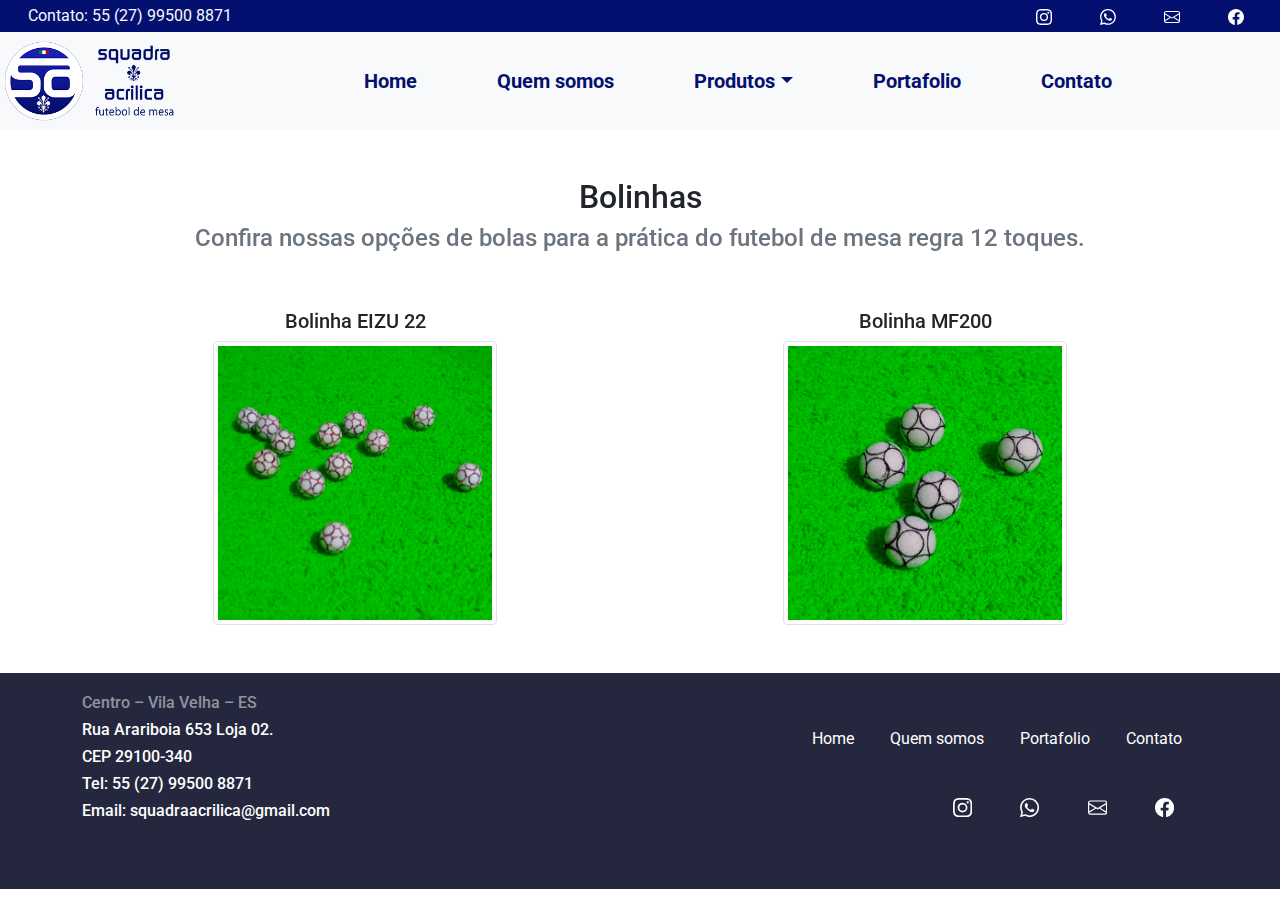
==== bolinhas.html @ 41ba3805 "10-08" ====
<!doctype html>
<html lang="pt">
  <head>

    <!-- SEO -->
    <!-- Keywords -->
    <meta name="description" content="Compre aqui botões de qualidad para seu jogo de futebol de mesa. Fazemos envios para todo Brasil">
    <meta name="keywords" content="futebol de mesa, botões, jogo, brinquedo, futebol, brasileirão">
    <title>Squadra Acrilica - Produtos - Bolinhas</title>

    <!-- Required meta tags -->
    <meta charset="utf-8">
    <meta name="viewport" content="width=device-width, initial-scale=1">

    <!-- Bootstrap - CSS -->
    <link href="./css/custom.css" rel="stylesheet">
    <!-- <link href="../css/estilos.css" rel="stylesheet"> -->

    <!-- Google Fonts -->
    <link rel="preconnect" href="https://fonts.googleapis.com">
    <link rel="preconnect" href="https://fonts.gstatic.com" crossorigin>
    <link href="https://fonts.googleapis.com/css2?family=Roboto:wght@300&display=swap" rel="stylesheet">
    <script src="./js/scrollreveal.js"></script>
  </head>
  <body>
    <header>
      <div class="container-fluid d-flex justify-content-between align-items-center bg-secondary">
        <p class="text-light fs-6 mb-0 px-3 py-1">Contato: 55 (27) 99500 8871</p>
        <!-- Redes sociales -->
        <nav>
          <ul class="estiloredes d-flex mb-0">
            <li class="px-4 redes">
              <a target=_blank class="redes" href="https://www.instagram.com/squadraacrilica/">
                <svg xmlns="http://www.w3.org/2000/svg" width="1rem" height="1rem" fill="currentColor" class="shadow-sm bi bi-instagram" viewBox="0 0 16 16">
                <path d="M8 0C5.829 0 5.556.01 4.703.048 3.85.088 3.269.222 2.76.42a3.917 3.917 0 0 0-1.417.923A3.927 3.927 0 0 0 .42 2.76C.222 3.268.087 3.85.048 4.7.01 5.555 0 5.827 0 8.001c0 2.172.01 2.444.048 3.297.04.852.174 1.433.372 1.942.205.526.478.972.923 1.417.444.445.89.719 1.416.923.51.198 1.09.333 1.942.372C5.555 15.99 5.827 16 8 16s2.444-.01 3.298-.048c.851-.04 1.434-.174 1.943-.372a3.916 3.916 0 0 0 1.416-.923c.445-.445.718-.891.923-1.417.197-.509.332-1.09.372-1.942C15.99 10.445 16 10.173 16 8s-.01-2.445-.048-3.299c-.04-.851-.175-1.433-.372-1.941a3.926 3.926 0 0 0-.923-1.417A3.911 3.911 0 0 0 13.24.42c-.51-.198-1.092-.333-1.943-.372C10.443.01 10.172 0 7.998 0h.003zm-.717 1.442h.718c2.136 0 2.389.007 3.232.046.78.035 1.204.166 1.486.275.373.145.64.319.92.599.28.28.453.546.598.92.11.281.24.705.275 1.485.039.843.047 1.096.047 3.231s-.008 2.389-.047 3.232c-.035.78-.166 1.203-.275 1.485a2.47 2.47 0 0 1-.599.919c-.28.28-.546.453-.92.598-.28.11-.704.24-1.485.276-.843.038-1.096.047-3.232.047s-2.39-.009-3.233-.047c-.78-.036-1.203-.166-1.485-.276a2.478 2.478 0 0 1-.92-.598 2.48 2.48 0 0 1-.6-.92c-.109-.281-.24-.705-.275-1.485-.038-.843-.046-1.096-.046-3.233 0-2.136.008-2.388.046-3.231.036-.78.166-1.204.276-1.486.145-.373.319-.64.599-.92.28-.28.546-.453.92-.598.282-.11.705-.24 1.485-.276.738-.034 1.024-.044 2.515-.045v.002zm4.988 1.328a.96.96 0 1 0 0 1.92.96.96 0 0 0 0-1.92zm-4.27 1.122a4.109 4.109 0 1 0 0 8.217 4.109 4.109 0 0 0 0-8.217zm0 1.441a2.667 2.667 0 1 1 0 5.334 2.667 2.667 0 0 1 0-5.334z"/>
                </svg>
            </a>
            </li>
            <li class="redes px-4">
              <a target=_blank href="https://api.whatsapp.com/send?phone=5527995008871">
                <svg xmlns="http://www.w3.org/2000/svg" width="1rem" height="1rem" fill="currentColor" class="shadow-sm  bi bi-whatsapp redes" viewBox="0 0 16 16">
                <path d="M13.601 2.326A7.854 7.854 0 0 0 7.994 0C3.627 0 .068 3.558.064 7.926c0 1.399.366 2.76 1.057 3.965L0 16l4.204-1.102a7.933 7.933 0 0 0 3.79.965h.004c4.368 0 7.926-3.558 7.93-7.93A7.898 7.898 0 0 0 13.6 2.326zM7.994 14.521a6.573 6.573 0 0 1-3.356-.92l-.24-.144-2.494.654.666-2.433-.156-.251a6.56 6.56 0 0 1-1.007-3.505c0-3.626 2.957-6.584 6.591-6.584a6.56 6.56 0 0 1 4.66 1.931 6.557 6.557 0 0 1 1.928 4.66c-.004 3.639-2.961 6.592-6.592 6.592zm3.615-4.934c-.197-.099-1.17-.578-1.353-.646-.182-.065-.315-.099-.445.099-.133.197-.513.646-.627.775-.114.133-.232.148-.43.05-.197-.1-.836-.308-1.592-.985-.59-.525-.985-1.175-1.103-1.372-.114-.198-.011-.304.088-.403.087-.088.197-.232.296-.346.1-.114.133-.198.198-.33.065-.134.034-.248-.015-.347-.05-.099-.445-1.076-.612-1.47-.16-.389-.323-.335-.445-.34-.114-.007-.247-.007-.38-.007a.729.729 0 0 0-.529.247c-.182.198-.691.677-.691 1.654 0 .977.71 1.916.81 2.049.098.133 1.394 2.132 3.383 2.992.47.205.84.326 1.129.418.475.152.904.129 1.246.08.38-.058 1.171-.48 1.338-.943.164-.464.164-.86.114-.943-.049-.084-.182-.133-.38-.232z"/>
              </svg>
            </a>
          </li>
          <li class="redes px-4">
            <a target=_blank href="mailto: squadraacrilica@gmail.com">
              <svg xmlns="http://www.w3.org/2000/svg" width="1rem" height="1rem" fill="currentColor" class="shadow-sm  bi bi-envelope redes" viewBox="0 0 16 16">
              <path d="M0 4a2 2 0 0 1 2-2h12a2 2 0 0 1 2 2v8a2 2 0 0 1-2 2H2a2 2 0 0 1-2-2V4zm2-1a1 1 0 0 0-1 1v.217l7 4.2 7-4.2V4a1 1 0 0 0-1-1H2zm13 2.383-4.758 2.855L15 11.114v-5.73zm-.034 6.878L9.271 8.82 8 9.583 6.728 8.82l-5.694 3.44A1 1 0 0 0 2 13h12a1 1 0 0 0 .966-.739zM1 11.114l4.758-2.876L1 5.383v5.73z"/>
            </svg>
          </a>
          </li>
          <li class="redes px-4">
            <a target=_blank href="#">
            <svg xmlns="http://www.w3.org/2000/svg" width="1rem" height="1rem" fill="currentColor" class="shadow-sm  bi bi-facebook redes" viewBox="0 0 16 16">
              <path d="M16 8.049c0-4.446-3.582-8.05-8-8.05C3.58 0-.002 3.603-.002 8.05c0 4.017 2.926 7.347 6.75 7.951v-5.625h-2.03V8.05H6.75V6.275c0-2.017 1.195-3.131 3.022-3.131.876 0 1.791.157 1.791.157v1.98h-1.009c-.993 0-1.303.621-1.303 1.258v1.51h2.218l-.354 2.326H9.25V16c3.824-.604 6.75-3.934 6.75-7.951z"/>
            </svg>
          </a>
          </li>
        </ul>
        </nav>
      </div>
        <!-- Menu navegación principal -->
        <nav class="navbar navbar-expand-lg navbar-light bg-light align-content-end justify-content-between">
          
          <div>  
           <a class="navbar-brand" href="#"> <img src="./img/logopng1.png" alt="Squadra Acrilica. Futebol de mesa" width="180px" height="auto" > </a>
         </div>
         <button class="me-2 navbar-toggler" type="button" data-bs-toggle="collapse" data-bs-target="#navbarNav" aria-controls="navbarNav" aria-expanded="false" aria-label="Toggle navigation">
           <span class="navbar-toggler-icon"></span>
         </button>

         <div class="justify-content-lg-around collapse navbar-collapse " id="navbarNav">
           <ul class="navbar-nav">
             <li class="carr nav-item px-4">
               <a class="active fs-5" aria-current="page" href="index.html">Home</a>
             </li>
             <li class="carr nav-item px-4">
               <a class="fs-5" href="somos.html">Quem somos</a>
             </li>
             <li class="carr dropdown nav-item px-4">
               <a class="fs-5 dropdown-toggle" href="#" id="navbarScrollingDropdown" role="button" data-bs-toggle="dropdown" aria-expanded="false">Produtos</a>
               <div class="dropdown-menu " aria-labelledby="navbarDropdownMenuLink">
                 <a class="dropdown-item" href="times.html">Times</a>
                 <a class="dropdown-item" href="goleiros.html">Goleiros</a>
                 <a class="dropdown-item" href="traves.html">Traves</a>
                <a class="dropdown-item" href="palhetas.html">Palhetas</a>
                <a class="dropdown-item" href="bolinhas.html">Bolinhas</a>
                <a class="dropdown-item" href="pins.html">Pins</a>
               </div>
             </li>
             <li class="carr nav-item px-4">
               <a class="fs-5" href="portafolio.html">Portafolio</a>
             </li>
             <li class="carr nav-item px-4">
               <a class="fs-5" href="contato.html">Contato</a>
             </li>
           </ul>
         </div> 
     </nav>
    </header>
     <main>
       <div class="container-lg py-5">
         <div class="text-center pb-5 t1">
           <h2>Bolinhas</h2>
           <h4 class="text-muted">Confira nossas opções de bolas para a prática do futebol de mesa regra 12 toques.</h4>
        </div>
         <div class="row i1 justify-content-around">
           <div class=" col-lg-4 col-sm-6 px-5">
            <h5 class="text-center">Bolinha EIZU 22</h5> 
            <img src="./img/bolinhas1.jpg" class="img-thumbnail" alt="...">
           </div>
           <div class="col-lg-4 col-sm-6 px-5">
            <h5 class="text-center">Bolinha MF200</h5> 
            <img src="./img/bolinhas2.jpg" class="img-thumbnail" alt="...">
          </div>
         </div>
       </div>
     </main>

 

<!-- Footer -->
<footer class="div-footer">
  <div class="container-lg ">
  <div class="row align-items-start align-content-lg-between">
    <div class="col-md-6 col-sm-12 text-md-start text-sm-center order-1 order-md-0">
      <h6 class="text-white-50">Centro – Vila Velha – ES</h6>
      <h6 class="text-white">Rua Arariboia 653 Loja 02.</h6>
      <h6 class="text-white"> CEP 29100-340</h6>
      <h6 class="text-white"> Tel: 55 (27) 99500 8871</h6>
      <h6 class="text-white"> Email: squadraacrilica@gmail.com</h6>
    </div>
    <div class="col-md-6 col-sm-12 mt-sm-4 order-0 order-md-1">
      <div>
        <nav class="links-footer text-md-end text-sm-center text-xs-center ">
          <a class="active links-footer p-3" aria-current="page" href="index.html">Home</a>
          <a class="links-footer p-3" href="somos.html">Quem somos</a>
          <a class="links-footer p-3" href="portafolio.html">Portafolio</a>
          <a class="links-footer p-3" href="contato.html">Contato</a>
        </nav>
      </div>
      
     <!-- Redes sociales -->
      <div class="text-sm-center text-end">  
        <nav class="text-sm-center">
          <ul class="links-footer d-flex mb-3 justify-content-md-end justify-content-sm-center">
            <li class=" links-footer p-4">
              <a target=_blank href="https://www.instagram.com/squadraacrilica/">
                <svg xmlns="http://www.w3.org/2000/svg" width="1.2rem" height="1.2rem" fill="currentColor" class="shadow-sm bi bi-instagram" viewBox="0 0 16 16">
                <path d="M8 0C5.829 0 5.556.01 4.703.048 3.85.088 3.269.222 2.76.42a3.917 3.917 0 0 0-1.417.923A3.927 3.927 0 0 0 .42 2.76C.222 3.268.087 3.85.048 4.7.01 5.555 0 5.827 0 8.001c0 2.172.01 2.444.048 3.297.04.852.174 1.433.372 1.942.205.526.478.972.923 1.417.444.445.89.719 1.416.923.51.198 1.09.333 1.942.372C5.555 15.99 5.827 16 8 16s2.444-.01 3.298-.048c.851-.04 1.434-.174 1.943-.372a3.916 3.916 0 0 0 1.416-.923c.445-.445.718-.891.923-1.417.197-.509.332-1.09.372-1.942C15.99 10.445 16 10.173 16 8s-.01-2.445-.048-3.299c-.04-.851-.175-1.433-.372-1.941a3.926 3.926 0 0 0-.923-1.417A3.911 3.911 0 0 0 13.24.42c-.51-.198-1.092-.333-1.943-.372C10.443.01 10.172 0 7.998 0h.003zm-.717 1.442h.718c2.136 0 2.389.007 3.232.046.78.035 1.204.166 1.486.275.373.145.64.319.92.599.28.28.453.546.598.92.11.281.24.705.275 1.485.039.843.047 1.096.047 3.231s-.008 2.389-.047 3.232c-.035.78-.166 1.203-.275 1.485a2.47 2.47 0 0 1-.599.919c-.28.28-.546.453-.92.598-.28.11-.704.24-1.485.276-.843.038-1.096.047-3.232.047s-2.39-.009-3.233-.047c-.78-.036-1.203-.166-1.485-.276a2.478 2.478 0 0 1-.92-.598 2.48 2.48 0 0 1-.6-.92c-.109-.281-.24-.705-.275-1.485-.038-.843-.046-1.096-.046-3.233 0-2.136.008-2.388.046-3.231.036-.78.166-1.204.276-1.486.145-.373.319-.64.599-.92.28-.28.546-.453.92-.598.282-.11.705-.24 1.485-.276.738-.034 1.024-.044 2.515-.045v.002zm4.988 1.328a.96.96 0 1 0 0 1.92.96.96 0 0 0 0-1.92zm-4.27 1.122a4.109 4.109 0 1 0 0 8.217 4.109 4.109 0 0 0 0-8.217zm0 1.441a2.667 2.667 0 1 1 0 5.334 2.667 2.667 0 0 1 0-5.334z"/>
                </svg>
            </a>
          </li>
          <li class="p-4">
            <a target=_blank href="https://api.whatsapp.com/send?phone=5527995008871">
              <svg xmlns="http://www.w3.org/2000/svg" width="1.2rem" height="1.2rem" fill="currentColor" class="shadow-sm  bi bi-whatsapp redes" viewBox="0 0 16 16">
                <path d="M13.601 2.326A7.854 7.854 0 0 0 7.994 0C3.627 0 .068 3.558.064 7.926c0 1.399.366 2.76 1.057 3.965L0 16l4.204-1.102a7.933 7.933 0 0 0 3.79.965h.004c4.368 0 7.926-3.558 7.93-7.93A7.898 7.898 0 0 0 13.6 2.326zM7.994 14.521a6.573 6.573 0 0 1-3.356-.92l-.24-.144-2.494.654.666-2.433-.156-.251a6.56 6.56 0 0 1-1.007-3.505c0-3.626 2.957-6.584 6.591-6.584a6.56 6.56 0 0 1 4.66 1.931 6.557 6.557 0 0 1 1.928 4.66c-.004 3.639-2.961 6.592-6.592 6.592zm3.615-4.934c-.197-.099-1.17-.578-1.353-.646-.182-.065-.315-.099-.445.099-.133.197-.513.646-.627.775-.114.133-.232.148-.43.05-.197-.1-.836-.308-1.592-.985-.59-.525-.985-1.175-1.103-1.372-.114-.198-.011-.304.088-.403.087-.088.197-.232.296-.346.1-.114.133-.198.198-.33.065-.134.034-.248-.015-.347-.05-.099-.445-1.076-.612-1.47-.16-.389-.323-.335-.445-.34-.114-.007-.247-.007-.38-.007a.729.729 0 0 0-.529.247c-.182.198-.691.677-.691 1.654 0 .977.71 1.916.81 2.049.098.133 1.394 2.132 3.383 2.992.47.205.84.326 1.129.418.475.152.904.129 1.246.08.38-.058 1.171-.48 1.338-.943.164-.464.164-.86.114-.943-.049-.084-.182-.133-.38-.232z"/>
              </svg>
            </a>
          </li>
          <li class="p-4">
            <a target=_blank href="mailto: squadraacrilica@gmail.com">
              <svg xmlns="http://www.w3.org/2000/svg" width="1.2rem" height="1.2rem" fill="currentColor" class="shadow-sm  bi bi-envelope redes" viewBox="0 0 16 16">
              <path d="M0 4a2 2 0 0 1 2-2h12a2 2 0 0 1 2 2v8a2 2 0 0 1-2 2H2a2 2 0 0 1-2-2V4zm2-1a1 1 0 0 0-1 1v.217l7 4.2 7-4.2V4a1 1 0 0 0-1-1H2zm13 2.383-4.758 2.855L15 11.114v-5.73zm-.034 6.878L9.271 8.82 8 9.583 6.728 8.82l-5.694 3.44A1 1 0 0 0 2 13h12a1 1 0 0 0 .966-.739zM1 11.114l4.758-2.876L1 5.383v5.73z"/>
              </svg>
            </a>
          </li>
          <li class="p-4">
            <a target=_blank href="#">
              <svg xmlns="http://www.w3.org/2000/svg" width="1.2rem" height="1.2rem" fill="currentColor" class="shadow-sm  bi bi-facebook redes" viewBox="0 0 16 16">
                <path d="M16 8.049c0-4.446-3.582-8.05-8-8.05C3.58 0-.002 3.603-.002 8.05c0 4.017 2.926 7.347 6.75 7.951v-5.625h-2.03V8.05H6.75V6.275c0-2.017 1.195-3.131 3.022-3.131.876 0 1.791.157 1.791.157v1.98h-1.009c-.993 0-1.303.621-1.303 1.258v1.51h2.218l-.354 2.326H9.25V16c3.824-.604 6.75-3.934 6.75-7.951z"/>
              </svg>
            </a>
          </li>
        </ul>
        </nav>
      </div>
  </div>
</div>
</div>
</footer>

      <!-- SCRIPT -->
    <script src="./dist/js/bootstrap.min.js" integrity="sha384-cVKIPhGWiC2Al4u+LWgxfKTRIcfu0JTxR+EQDz/bgldoEyl4H0zUF0QKbrJ0EcQF" crossorigin="anonymous"></script>
    <script src="./js/anima.js"></script>
  
  </body>
</html>
---- css/custom.css ----
.slide img {
  height: 60vh; }

.div-whatsapp {
  position: fixed;
  width: 75px;
  height: 75px;
  bottom: 16px;
  right: 16px;
  background-color: #41c553;
  border-radius: 40px; }

.whatsapp {
  position: fixed;
  width: 50px;
  height: 50px;
  bottom: 28px;
  right: 28px; }

.contenido {
  display: inline-block;
  flex-direction: column;
  justify-content: center;
  padding: 20px 40px;
  width: 100%;
  height: auto;
  background-color: #ffffff; }

.redes a {
  color: white;
  list-style: none;
  text-decoration: none; }
.redes:hover {
  color: #4bbebe; }

.estiloredes {
  list-style: none; }

.carr a {
  color: #031070;
  display: block;
  padding: 0.5rem 1rem;
  text-decoration: none;
  font-weight: bolder;
  list-style: none; }
.carr:hover {
  color: #1b1faf;
  transition: 3s; }
.carr:visited {
  color: #031070;
  text-decoration: none; }

.bgc-claro {
  background-color: #f2f2f2; }

.color a {
  color: #031070;
  text-decoration: none;
  font-weight: bolder; }
.color:hover {
  color: #7aa9b1;
  opacity: 0.6;
  transition: 1s; }

.fuentecontato {
  font-size: 16px; }

/*!
 * Bootstrap v5.0.2 (https://getbootstrap.com/)
 * Copyright 2011-2021 The Bootstrap Authors
 * Copyright 2011-2021 Twitter, Inc.
 * Licensed under MIT (https://github.com/twbs/bootstrap/blob/main/LICENSE)
 */
:root {
  --bs-blue: #0d6efd;
  --bs-indigo: #6610f2;
  --bs-purple: #6f42c1;
  --bs-pink: #d63384;
  --bs-red: #dc3545;
  --bs-orange: #fd7e14;
  --bs-yellow: #ffc107;
  --bs-green: #198754;
  --bs-teal: #20c997;
  --bs-cyan: #0dcaf0;
  --bs-white: #fff;
  --bs-gray: #6c757d;
  --bs-gray-dark: #343a40;
  --bs-primary: #1b1faf;
  --bs-secondary: #031070;
  --bs-success: #198754;
  --bs-info: #0dcaf0;
  --bs-warning: #ffc107;
  --bs-danger: #dc3545;
  --bs-light: #f8f9fa;
  --bs-dark: #212529;
  --bs-font-sans-serif: "Roboto", "Anton", sans-serif;
  --bs-font-monospace: SFMono-Regular, Menlo, Monaco, Consolas, "Liberation Mono", "Courier New", monospace;
  --bs-gradient: linear-gradient(180deg, rgba(255, 255, 255, 0.15), rgba(255, 255, 255, 0)); }

*,
*::before,
*::after {
  box-sizing: border-box; }

@media (prefers-reduced-motion: no-preference) {
  :root {
    scroll-behavior: smooth; } }

body {
  margin: 0;
  font-family: var(--bs-font-sans-serif);
  font-size: 1rem;
  font-weight: 400;
  line-height: 1.5;
  color: #212529;
  background-color: #fff;
  -webkit-text-size-adjust: 100%;
  -webkit-tap-highlight-color: rgba(0, 0, 0, 0); }

hr {
  margin: 1rem 0;
  color: inherit;
  background-color: currentColor;
  border: 0;
  opacity: 0.25; }

hr:not([size]) {
  height: 1px; }

h1, .h1, h2, .h2, h3, .h3, h4, .h4, h5, .h5, h6, .h6 {
  margin-top: 0;
  margin-bottom: 0.5rem;
  font-weight: 500;
  line-height: 1.2; }

h1, .h1 {
  font-size: calc(1.375rem + 1.5vw); }
  @media (min-width: 1200px) {
    h1, .h1 {
      font-size: 2.5rem; } }

h2, .h2 {
  font-size: calc(1.325rem + 0.9vw); }
  @media (min-width: 1200px) {
    h2, .h2 {
      font-size: 2rem; } }

h3, .h3 {
  font-size: calc(1.3rem + 0.6vw); }
  @media (min-width: 1200px) {
    h3, .h3 {
      font-size: 1.75rem; } }

h4, .h4 {
  font-size: calc(1.275rem + 0.3vw); }
  @media (min-width: 1200px) {
    h4, .h4 {
      font-size: 1.5rem; } }

h5, .h5 {
  font-size: 1.25rem; }

h6, .h6 {
  font-size: 1rem; }

p {
  margin-top: 0;
  margin-bottom: 1rem; }

abbr[title],
abbr[data-bs-original-title] {
  text-decoration: underline dotted;
  cursor: help;
  text-decoration-skip-ink: none; }

address {
  margin-bottom: 1rem;
  font-style: normal;
  line-height: inherit; }

ol,
ul {
  padding-left: 2rem; }

ol,
ul,
dl {
  margin-top: 0;
  margin-bottom: 1rem; }

ol ol,
ul ul,
ol ul,
ul ol {
  margin-bottom: 0; }

dt {
  font-weight: 700; }

dd {
  margin-bottom: .5rem;
  margin-left: 0; }

blockquote {
  margin: 0 0 1rem; }

b,
strong {
  font-weight: bolder; }

small, .small {
  font-size: 0.875em; }

mark, .mark {
  padding: 0.2em;
  background-color: #fcf8e3; }

sub,
sup {
  position: relative;
  font-size: 0.75em;
  line-height: 0;
  vertical-align: baseline; }

sub {
  bottom: -.25em; }

sup {
  top: -.5em; }

a {
  color: #031070;
  text-decoration: none; }
  a:hover {
    color: #4bbebe; }

a:not([href]):not([class]), a:not([href]):not([class]):hover {
  color: inherit;
  text-decoration: none; }

pre,
code,
kbd,
samp {
  font-family: var(--bs-font-monospace);
  font-size: 1em;
  direction: ltr /* rtl:ignore */;
  unicode-bidi: bidi-override; }

pre {
  display: block;
  margin-top: 0;
  margin-bottom: 1rem;
  overflow: auto;
  font-size: 0.875em; }
  pre code {
    font-size: inherit;
    color: inherit;
    word-break: normal; }

code {
  font-size: 0.875em;
  color: #d63384;
  word-wrap: break-word; }
  a > code {
    color: inherit; }

kbd {
  padding: 0.2rem 0.4rem;
  font-size: 0.875em;
  color: #fff;
  background-color: #212529;
  border-radius: 0.2rem; }
  kbd kbd {
    padding: 0;
    font-size: 1em;
    font-weight: 700; }

figure {
  margin: 0 0 1rem; }

img,
svg {
  vertical-align: middle; }

table {
  caption-side: bottom;
  border-collapse: collapse; }

caption {
  padding-top: 0.5rem;
  padding-bottom: 0.5rem;
  color: #6c757d;
  text-align: left; }

th {
  text-align: inherit;
  text-align: -webkit-match-parent; }

thead,
tbody,
tfoot,
tr,
td,
th {
  border-color: inherit;
  border-style: solid;
  border-width: 0; }

label {
  display: inline-block; }

button {
  border-radius: 0; }

button:focus:not(:focus-visible) {
  outline: 0; }

input,
button,
select,
optgroup,
textarea {
  margin: 0;
  font-family: inherit;
  font-size: inherit;
  line-height: inherit; }

button,
select {
  text-transform: none; }

[role="button"] {
  cursor: pointer; }

select {
  word-wrap: normal; }
  select:disabled {
    opacity: 1; }

[list]::-webkit-calendar-picker-indicator {
  display: none; }

button,
[type="button"],
[type="reset"],
[type="submit"] {
  -webkit-appearance: button; }
  button:not(:disabled),
  [type="button"]:not(:disabled),
  [type="reset"]:not(:disabled),
  [type="submit"]:not(:disabled) {
    cursor: pointer; }

::-moz-focus-inner {
  padding: 0;
  border-style: none; }

textarea {
  resize: vertical; }

fieldset {
  min-width: 0;
  padding: 0;
  margin: 0;
  border: 0; }

legend {
  float: left;
  width: 100%;
  padding: 0;
  margin-bottom: 0.5rem;
  font-size: calc(1.275rem + 0.3vw);
  line-height: inherit; }
  @media (min-width: 1200px) {
    legend {
      font-size: 1.5rem; } }
  legend + * {
    clear: left; }

::-webkit-datetime-edit-fields-wrapper,
::-webkit-datetime-edit-text,
::-webkit-datetime-edit-minute,
::-webkit-datetime-edit-hour-field,
::-webkit-datetime-edit-day-field,
::-webkit-datetime-edit-month-field,
::-webkit-datetime-edit-year-field {
  padding: 0; }

::-webkit-inner-spin-button {
  height: auto; }

[type="search"] {
  outline-offset: -2px;
  -webkit-appearance: textfield; }

/* rtl:raw:
[type="tel"],
[type="url"],
[type="email"],
[type="number"] {
  direction: ltr;
}
*/
::-webkit-search-decoration {
  -webkit-appearance: none; }

::-webkit-color-swatch-wrapper {
  padding: 0; }

::file-selector-button {
  font: inherit; }

::-webkit-file-upload-button {
  font: inherit;
  -webkit-appearance: button; }

output {
  display: inline-block; }

iframe {
  border: 0; }

summary {
  display: list-item;
  cursor: pointer; }

progress {
  vertical-align: baseline; }

[hidden] {
  display: none !important; }

.lead {
  font-size: 1.25rem;
  font-weight: 300; }

.display-1 {
  font-size: calc(1.625rem + 4.5vw);
  font-weight: 300;
  line-height: 1.2; }
  @media (min-width: 1200px) {
    .display-1 {
      font-size: 5rem; } }

.display-2 {
  font-size: calc(1.575rem + 3.9vw);
  font-weight: 300;
  line-height: 1.2; }
  @media (min-width: 1200px) {
    .display-2 {
      font-size: 4.5rem; } }

.display-3 {
  font-size: calc(1.525rem + 3.3vw);
  font-weight: 300;
  line-height: 1.2; }
  @media (min-width: 1200px) {
    .display-3 {
      font-size: 4rem; } }

.display-4 {
  font-size: calc(1.475rem + 2.7vw);
  font-weight: 300;
  line-height: 1.2; }
  @media (min-width: 1200px) {
    .display-4 {
      font-size: 3.5rem; } }

.display-5 {
  font-size: calc(1.425rem + 2.1vw);
  font-weight: 300;
  line-height: 1.2; }
  @media (min-width: 1200px) {
    .display-5 {
      font-size: 3rem; } }

.display-6 {
  font-size: calc(1.375rem + 1.5vw);
  font-weight: 300;
  line-height: 1.2; }
  @media (min-width: 1200px) {
    .display-6 {
      font-size: 2.5rem; } }

.list-unstyled {
  padding-left: 0;
  list-style: none; }

.list-inline {
  padding-left: 0;
  list-style: none; }

.list-inline-item {
  display: inline-block; }
  .list-inline-item:not(:last-child) {
    margin-right: 0.5rem; }

.initialism {
  font-size: 0.875em;
  text-transform: uppercase; }

.blockquote {
  margin-bottom: 1rem;
  font-size: 1.25rem; }
  .blockquote > :last-child {
    margin-bottom: 0; }

.blockquote-footer {
  margin-top: -1rem;
  margin-bottom: 1rem;
  font-size: 0.875em;
  color: #6c757d; }
  .blockquote-footer::before {
    content: "\2014\00A0"; }

.img-fluid {
  max-width: 100%;
  height: auto; }

.img-thumbnail {
  padding: 0.25rem;
  background-color: #fff;
  border: 1px solid #dee2e6;
  border-radius: 0.25rem;
  max-width: 100%;
  height: auto; }

.figure {
  display: inline-block; }

.figure-img {
  margin-bottom: 0.5rem;
  line-height: 1; }

.figure-caption {
  font-size: 0.875em;
  color: #6c757d; }

.container,
.container-fluid,
.container-sm,
.container-md,
.container-lg,
.container-xl,
.container-xxl {
  width: 100%;
  padding-right: var(--bs-gutter-x, 0.75rem);
  padding-left: var(--bs-gutter-x, 0.75rem);
  margin-right: auto;
  margin-left: auto; }

@media (min-width: 576px) {
  .container, .container-sm {
    max-width: 540px; } }
@media (min-width: 768px) {
  .container, .container-sm, .container-md {
    max-width: 720px; } }
@media (min-width: 992px) {
  .container, .container-sm, .container-md, .container-lg {
    max-width: 960px; } }
@media (min-width: 1200px) {
  .container, .container-sm, .container-md, .container-lg, .container-xl {
    max-width: 1140px; } }
@media (min-width: 1400px) {
  .container, .container-sm, .container-md, .container-lg, .container-xl, .container-xxl {
    max-width: 1320px; } }
.row {
  --bs-gutter-x: 1.5rem;
  --bs-gutter-y: 0;
  display: flex;
  flex-wrap: wrap;
  margin-top: calc(var(--bs-gutter-y) * -1);
  margin-right: calc(var(--bs-gutter-x) * -.5);
  margin-left: calc(var(--bs-gutter-x) * -.5); }
  .row > * {
    flex-shrink: 0;
    width: 100%;
    max-width: 100%;
    padding-right: calc(var(--bs-gutter-x) * .5);
    padding-left: calc(var(--bs-gutter-x) * .5);
    margin-top: var(--bs-gutter-y); }

.col {
  flex: 1 0 0%; }

.row-cols-auto > * {
  flex: 0 0 auto;
  width: auto; }

.row-cols-1 > * {
  flex: 0 0 auto;
  width: 100%; }

.row-cols-2 > * {
  flex: 0 0 auto;
  width: 50%; }

.row-cols-3 > * {
  flex: 0 0 auto;
  width: 33.3333333333%; }

.row-cols-4 > * {
  flex: 0 0 auto;
  width: 25%; }

.row-cols-5 > * {
  flex: 0 0 auto;
  width: 20%; }

.row-cols-6 > * {
  flex: 0 0 auto;
  width: 16.6666666667%; }

@media (min-width: 576px) {
  .col-sm {
    flex: 1 0 0%; }

  .row-cols-sm-auto > * {
    flex: 0 0 auto;
    width: auto; }

  .row-cols-sm-1 > * {
    flex: 0 0 auto;
    width: 100%; }

  .row-cols-sm-2 > * {
    flex: 0 0 auto;
    width: 50%; }

  .row-cols-sm-3 > * {
    flex: 0 0 auto;
    width: 33.3333333333%; }

  .row-cols-sm-4 > * {
    flex: 0 0 auto;
    width: 25%; }

  .row-cols-sm-5 > * {
    flex: 0 0 auto;
    width: 20%; }

  .row-cols-sm-6 > * {
    flex: 0 0 auto;
    width: 16.6666666667%; } }
@media (min-width: 768px) {
  .col-md {
    flex: 1 0 0%; }

  .row-cols-md-auto > * {
    flex: 0 0 auto;
    width: auto; }

  .row-cols-md-1 > * {
    flex: 0 0 auto;
    width: 100%; }

  .row-cols-md-2 > * {
    flex: 0 0 auto;
    width: 50%; }

  .row-cols-md-3 > * {
    flex: 0 0 auto;
    width: 33.3333333333%; }

  .row-cols-md-4 > * {
    flex: 0 0 auto;
    width: 25%; }

  .row-cols-md-5 > * {
    flex: 0 0 auto;
    width: 20%; }

  .row-cols-md-6 > * {
    flex: 0 0 auto;
    width: 16.6666666667%; } }
@media (min-width: 992px) {
  .col-lg {
    flex: 1 0 0%; }

  .row-cols-lg-auto > * {
    flex: 0 0 auto;
    width: auto; }

  .row-cols-lg-1 > * {
    flex: 0 0 auto;
    width: 100%; }

  .row-cols-lg-2 > * {
    flex: 0 0 auto;
    width: 50%; }

  .row-cols-lg-3 > * {
    flex: 0 0 auto;
    width: 33.3333333333%; }

  .row-cols-lg-4 > * {
    flex: 0 0 auto;
    width: 25%; }

  .row-cols-lg-5 > * {
    flex: 0 0 auto;
    width: 20%; }

  .row-cols-lg-6 > * {
    flex: 0 0 auto;
    width: 16.6666666667%; } }
@media (min-width: 1200px) {
  .col-xl {
    flex: 1 0 0%; }

  .row-cols-xl-auto > * {
    flex: 0 0 auto;
    width: auto; }

  .row-cols-xl-1 > * {
    flex: 0 0 auto;
    width: 100%; }

  .row-cols-xl-2 > * {
    flex: 0 0 auto;
    width: 50%; }

  .row-cols-xl-3 > * {
    flex: 0 0 auto;
    width: 33.3333333333%; }

  .row-cols-xl-4 > * {
    flex: 0 0 auto;
    width: 25%; }

  .row-cols-xl-5 > * {
    flex: 0 0 auto;
    width: 20%; }

  .row-cols-xl-6 > * {
    flex: 0 0 auto;
    width: 16.6666666667%; } }
@media (min-width: 1400px) {
  .col-xxl {
    flex: 1 0 0%; }

  .row-cols-xxl-auto > * {
    flex: 0 0 auto;
    width: auto; }

  .row-cols-xxl-1 > * {
    flex: 0 0 auto;
    width: 100%; }

  .row-cols-xxl-2 > * {
    flex: 0 0 auto;
    width: 50%; }

  .row-cols-xxl-3 > * {
    flex: 0 0 auto;
    width: 33.3333333333%; }

  .row-cols-xxl-4 > * {
    flex: 0 0 auto;
    width: 25%; }

  .row-cols-xxl-5 > * {
    flex: 0 0 auto;
    width: 20%; }

  .row-cols-xxl-6 > * {
    flex: 0 0 auto;
    width: 16.6666666667%; } }
.col-auto {
  flex: 0 0 auto;
  width: auto; }

.col-1 {
  flex: 0 0 auto;
  width: 8.33333333%; }

.col-2 {
  flex: 0 0 auto;
  width: 16.66666667%; }

.col-3 {
  flex: 0 0 auto;
  width: 25%; }

.col-4 {
  flex: 0 0 auto;
  width: 33.33333333%; }

.col-5 {
  flex: 0 0 auto;
  width: 41.66666667%; }

.col-6 {
  flex: 0 0 auto;
  width: 50%; }

.col-7 {
  flex: 0 0 auto;
  width: 58.33333333%; }

.col-8 {
  flex: 0 0 auto;
  width: 66.66666667%; }

.col-9 {
  flex: 0 0 auto;
  width: 75%; }

.col-10 {
  flex: 0 0 auto;
  width: 83.33333333%; }

.col-11 {
  flex: 0 0 auto;
  width: 91.66666667%; }

.col-12 {
  flex: 0 0 auto;
  width: 100%; }

.offset-1 {
  margin-left: 8.33333333%; }

.offset-2 {
  margin-left: 16.66666667%; }

.offset-3 {
  margin-left: 25%; }

.offset-4 {
  margin-left: 33.33333333%; }

.offset-5 {
  margin-left: 41.66666667%; }

.offset-6 {
  margin-left: 50%; }

.offset-7 {
  margin-left: 58.33333333%; }

.offset-8 {
  margin-left: 66.66666667%; }

.offset-9 {
  margin-left: 75%; }

.offset-10 {
  margin-left: 83.33333333%; }

.offset-11 {
  margin-left: 91.66666667%; }

.g-0,
.gx-0 {
  --bs-gutter-x: 0; }

.g-0,
.gy-0 {
  --bs-gutter-y: 0; }

.g-1,
.gx-1 {
  --bs-gutter-x: 0.25rem; }

.g-1,
.gy-1 {
  --bs-gutter-y: 0.25rem; }

.g-2,
.gx-2 {
  --bs-gutter-x: 0.5rem; }

.g-2,
.gy-2 {
  --bs-gutter-y: 0.5rem; }

.g-3,
.gx-3 {
  --bs-gutter-x: 1rem; }

.g-3,
.gy-3 {
  --bs-gutter-y: 1rem; }

.g-4,
.gx-4 {
  --bs-gutter-x: 1.5rem; }

.g-4,
.gy-4 {
  --bs-gutter-y: 1.5rem; }

.g-5,
.gx-5 {
  --bs-gutter-x: 3rem; }

.g-5,
.gy-5 {
  --bs-gutter-y: 3rem; }

@media (min-width: 576px) {
  .col-sm-auto {
    flex: 0 0 auto;
    width: auto; }

  .col-sm-1 {
    flex: 0 0 auto;
    width: 8.33333333%; }

  .col-sm-2 {
    flex: 0 0 auto;
    width: 16.66666667%; }

  .col-sm-3 {
    flex: 0 0 auto;
    width: 25%; }

  .col-sm-4 {
    flex: 0 0 auto;
    width: 33.33333333%; }

  .col-sm-5 {
    flex: 0 0 auto;
    width: 41.66666667%; }

  .col-sm-6 {
    flex: 0 0 auto;
    width: 50%; }

  .col-sm-7 {
    flex: 0 0 auto;
    width: 58.33333333%; }

  .col-sm-8 {
    flex: 0 0 auto;
    width: 66.66666667%; }

  .col-sm-9 {
    flex: 0 0 auto;
    width: 75%; }

  .col-sm-10 {
    flex: 0 0 auto;
    width: 83.33333333%; }

  .col-sm-11 {
    flex: 0 0 auto;
    width: 91.66666667%; }

  .col-sm-12 {
    flex: 0 0 auto;
    width: 100%; }

  .offset-sm-0 {
    margin-left: 0; }

  .offset-sm-1 {
    margin-left: 8.33333333%; }

  .offset-sm-2 {
    margin-left: 16.66666667%; }

  .offset-sm-3 {
    margin-left: 25%; }

  .offset-sm-4 {
    margin-left: 33.33333333%; }

  .offset-sm-5 {
    margin-left: 41.66666667%; }

  .offset-sm-6 {
    margin-left: 50%; }

  .offset-sm-7 {
    margin-left: 58.33333333%; }

  .offset-sm-8 {
    margin-left: 66.66666667%; }

  .offset-sm-9 {
    margin-left: 75%; }

  .offset-sm-10 {
    margin-left: 83.33333333%; }

  .offset-sm-11 {
    margin-left: 91.66666667%; }

  .g-sm-0,
  .gx-sm-0 {
    --bs-gutter-x: 0; }

  .g-sm-0,
  .gy-sm-0 {
    --bs-gutter-y: 0; }

  .g-sm-1,
  .gx-sm-1 {
    --bs-gutter-x: 0.25rem; }

  .g-sm-1,
  .gy-sm-1 {
    --bs-gutter-y: 0.25rem; }

  .g-sm-2,
  .gx-sm-2 {
    --bs-gutter-x: 0.5rem; }

  .g-sm-2,
  .gy-sm-2 {
    --bs-gutter-y: 0.5rem; }

  .g-sm-3,
  .gx-sm-3 {
    --bs-gutter-x: 1rem; }

  .g-sm-3,
  .gy-sm-3 {
    --bs-gutter-y: 1rem; }

  .g-sm-4,
  .gx-sm-4 {
    --bs-gutter-x: 1.5rem; }

  .g-sm-4,
  .gy-sm-4 {
    --bs-gutter-y: 1.5rem; }

  .g-sm-5,
  .gx-sm-5 {
    --bs-gutter-x: 3rem; }

  .g-sm-5,
  .gy-sm-5 {
    --bs-gutter-y: 3rem; } }
@media (min-width: 768px) {
  .col-md-auto {
    flex: 0 0 auto;
    width: auto; }

  .col-md-1 {
    flex: 0 0 auto;
    width: 8.33333333%; }

  .col-md-2 {
    flex: 0 0 auto;
    width: 16.66666667%; }

  .col-md-3 {
    flex: 0 0 auto;
    width: 25%; }

  .col-md-4 {
    flex: 0 0 auto;
    width: 33.33333333%; }

  .col-md-5 {
    flex: 0 0 auto;
    width: 41.66666667%; }

  .col-md-6 {
    flex: 0 0 auto;
    width: 50%; }

  .col-md-7 {
    flex: 0 0 auto;
    width: 58.33333333%; }

  .col-md-8 {
    flex: 0 0 auto;
    width: 66.66666667%; }

  .col-md-9 {
    flex: 0 0 auto;
    width: 75%; }

  .col-md-10 {
    flex: 0 0 auto;
    width: 83.33333333%; }

  .col-md-11 {
    flex: 0 0 auto;
    width: 91.66666667%; }

  .col-md-12 {
    flex: 0 0 auto;
    width: 100%; }

  .offset-md-0 {
    margin-left: 0; }

  .offset-md-1 {
    margin-left: 8.33333333%; }

  .offset-md-2 {
    margin-left: 16.66666667%; }

  .offset-md-3 {
    margin-left: 25%; }

  .offset-md-4 {
    margin-left: 33.33333333%; }

  .offset-md-5 {
    margin-left: 41.66666667%; }

  .offset-md-6 {
    margin-left: 50%; }

  .offset-md-7 {
    margin-left: 58.33333333%; }

  .offset-md-8 {
    margin-left: 66.66666667%; }

  .offset-md-9 {
    margin-left: 75%; }

  .offset-md-10 {
    margin-left: 83.33333333%; }

  .offset-md-11 {
    margin-left: 91.66666667%; }

  .g-md-0,
  .gx-md-0 {
    --bs-gutter-x: 0; }

  .g-md-0,
  .gy-md-0 {
    --bs-gutter-y: 0; }

  .g-md-1,
  .gx-md-1 {
    --bs-gutter-x: 0.25rem; }

  .g-md-1,
  .gy-md-1 {
    --bs-gutter-y: 0.25rem; }

  .g-md-2,
  .gx-md-2 {
    --bs-gutter-x: 0.5rem; }

  .g-md-2,
  .gy-md-2 {
    --bs-gutter-y: 0.5rem; }

  .g-md-3,
  .gx-md-3 {
    --bs-gutter-x: 1rem; }

  .g-md-3,
  .gy-md-3 {
    --bs-gutter-y: 1rem; }

  .g-md-4,
  .gx-md-4 {
    --bs-gutter-x: 1.5rem; }

  .g-md-4,
  .gy-md-4 {
    --bs-gutter-y: 1.5rem; }

  .g-md-5,
  .gx-md-5 {
    --bs-gutter-x: 3rem; }

  .g-md-5,
  .gy-md-5 {
    --bs-gutter-y: 3rem; } }
@media (min-width: 992px) {
  .col-lg-auto {
    flex: 0 0 auto;
    width: auto; }

  .col-lg-1 {
    flex: 0 0 auto;
    width: 8.33333333%; }

  .col-lg-2 {
    flex: 0 0 auto;
    width: 16.66666667%; }

  .col-lg-3 {
    flex: 0 0 auto;
    width: 25%; }

  .col-lg-4 {
    flex: 0 0 auto;
    width: 33.33333333%; }

  .col-lg-5 {
    flex: 0 0 auto;
    width: 41.66666667%; }

  .col-lg-6 {
    flex: 0 0 auto;
    width: 50%; }

  .col-lg-7 {
    flex: 0 0 auto;
    width: 58.33333333%; }

  .col-lg-8 {
    flex: 0 0 auto;
    width: 66.66666667%; }

  .col-lg-9 {
    flex: 0 0 auto;
    width: 75%; }

  .col-lg-10 {
    flex: 0 0 auto;
    width: 83.33333333%; }

  .col-lg-11 {
    flex: 0 0 auto;
    width: 91.66666667%; }

  .col-lg-12 {
    flex: 0 0 auto;
    width: 100%; }

  .offset-lg-0 {
    margin-left: 0; }

  .offset-lg-1 {
    margin-left: 8.33333333%; }

  .offset-lg-2 {
    margin-left: 16.66666667%; }

  .offset-lg-3 {
    margin-left: 25%; }

  .offset-lg-4 {
    margin-left: 33.33333333%; }

  .offset-lg-5 {
    margin-left: 41.66666667%; }

  .offset-lg-6 {
    margin-left: 50%; }

  .offset-lg-7 {
    margin-left: 58.33333333%; }

  .offset-lg-8 {
    margin-left: 66.66666667%; }

  .offset-lg-9 {
    margin-left: 75%; }

  .offset-lg-10 {
    margin-left: 83.33333333%; }

  .offset-lg-11 {
    margin-left: 91.66666667%; }

  .g-lg-0,
  .gx-lg-0 {
    --bs-gutter-x: 0; }

  .g-lg-0,
  .gy-lg-0 {
    --bs-gutter-y: 0; }

  .g-lg-1,
  .gx-lg-1 {
    --bs-gutter-x: 0.25rem; }

  .g-lg-1,
  .gy-lg-1 {
    --bs-gutter-y: 0.25rem; }

  .g-lg-2,
  .gx-lg-2 {
    --bs-gutter-x: 0.5rem; }

  .g-lg-2,
  .gy-lg-2 {
    --bs-gutter-y: 0.5rem; }

  .g-lg-3,
  .gx-lg-3 {
    --bs-gutter-x: 1rem; }

  .g-lg-3,
  .gy-lg-3 {
    --bs-gutter-y: 1rem; }

  .g-lg-4,
  .gx-lg-4 {
    --bs-gutter-x: 1.5rem; }

  .g-lg-4,
  .gy-lg-4 {
    --bs-gutter-y: 1.5rem; }

  .g-lg-5,
  .gx-lg-5 {
    --bs-gutter-x: 3rem; }

  .g-lg-5,
  .gy-lg-5 {
    --bs-gutter-y: 3rem; } }
@media (min-width: 1200px) {
  .col-xl-auto {
    flex: 0 0 auto;
    width: auto; }

  .col-xl-1 {
    flex: 0 0 auto;
    width: 8.33333333%; }

  .col-xl-2 {
    flex: 0 0 auto;
    width: 16.66666667%; }

  .col-xl-3 {
    flex: 0 0 auto;
    width: 25%; }

  .col-xl-4 {
    flex: 0 0 auto;
    width: 33.33333333%; }

  .col-xl-5 {
    flex: 0 0 auto;
    width: 41.66666667%; }

  .col-xl-6 {
    flex: 0 0 auto;
    width: 50%; }

  .col-xl-7 {
    flex: 0 0 auto;
    width: 58.33333333%; }

  .col-xl-8 {
    flex: 0 0 auto;
    width: 66.66666667%; }

  .col-xl-9 {
    flex: 0 0 auto;
    width: 75%; }

  .col-xl-10 {
    flex: 0 0 auto;
    width: 83.33333333%; }

  .col-xl-11 {
    flex: 0 0 auto;
    width: 91.66666667%; }

  .col-xl-12 {
    flex: 0 0 auto;
    width: 100%; }

  .offset-xl-0 {
    margin-left: 0; }

  .offset-xl-1 {
    margin-left: 8.33333333%; }

  .offset-xl-2 {
    margin-left: 16.66666667%; }

  .offset-xl-3 {
    margin-left: 25%; }

  .offset-xl-4 {
    margin-left: 33.33333333%; }

  .offset-xl-5 {
    margin-left: 41.66666667%; }

  .offset-xl-6 {
    margin-left: 50%; }

  .offset-xl-7 {
    margin-left: 58.33333333%; }

  .offset-xl-8 {
    margin-left: 66.66666667%; }

  .offset-xl-9 {
    margin-left: 75%; }

  .offset-xl-10 {
    margin-left: 83.33333333%; }

  .offset-xl-11 {
    margin-left: 91.66666667%; }

  .g-xl-0,
  .gx-xl-0 {
    --bs-gutter-x: 0; }

  .g-xl-0,
  .gy-xl-0 {
    --bs-gutter-y: 0; }

  .g-xl-1,
  .gx-xl-1 {
    --bs-gutter-x: 0.25rem; }

  .g-xl-1,
  .gy-xl-1 {
    --bs-gutter-y: 0.25rem; }

  .g-xl-2,
  .gx-xl-2 {
    --bs-gutter-x: 0.5rem; }

  .g-xl-2,
  .gy-xl-2 {
    --bs-gutter-y: 0.5rem; }

  .g-xl-3,
  .gx-xl-3 {
    --bs-gutter-x: 1rem; }

  .g-xl-3,
  .gy-xl-3 {
    --bs-gutter-y: 1rem; }

  .g-xl-4,
  .gx-xl-4 {
    --bs-gutter-x: 1.5rem; }

  .g-xl-4,
  .gy-xl-4 {
    --bs-gutter-y: 1.5rem; }

  .g-xl-5,
  .gx-xl-5 {
    --bs-gutter-x: 3rem; }

  .g-xl-5,
  .gy-xl-5 {
    --bs-gutter-y: 3rem; } }
@media (min-width: 1400px) {
  .col-xxl-auto {
    flex: 0 0 auto;
    width: auto; }

  .col-xxl-1 {
    flex: 0 0 auto;
    width: 8.33333333%; }

  .col-xxl-2 {
    flex: 0 0 auto;
    width: 16.66666667%; }

  .col-xxl-3 {
    flex: 0 0 auto;
    width: 25%; }

  .col-xxl-4 {
    flex: 0 0 auto;
    width: 33.33333333%; }

  .col-xxl-5 {
    flex: 0 0 auto;
    width: 41.66666667%; }

  .col-xxl-6 {
    flex: 0 0 auto;
    width: 50%; }

  .col-xxl-7 {
    flex: 0 0 auto;
    width: 58.33333333%; }

  .col-xxl-8 {
    flex: 0 0 auto;
    width: 66.66666667%; }

  .col-xxl-9 {
    flex: 0 0 auto;
    width: 75%; }

  .col-xxl-10 {
    flex: 0 0 auto;
    width: 83.33333333%; }

  .col-xxl-11 {
    flex: 0 0 auto;
    width: 91.66666667%; }

  .col-xxl-12 {
    flex: 0 0 auto;
    width: 100%; }

  .offset-xxl-0 {
    margin-left: 0; }

  .offset-xxl-1 {
    margin-left: 8.33333333%; }

  .offset-xxl-2 {
    margin-left: 16.66666667%; }

  .offset-xxl-3 {
    margin-left: 25%; }

  .offset-xxl-4 {
    margin-left: 33.33333333%; }

  .offset-xxl-5 {
    margin-left: 41.66666667%; }

  .offset-xxl-6 {
    margin-left: 50%; }

  .offset-xxl-7 {
    margin-left: 58.33333333%; }

  .offset-xxl-8 {
    margin-left: 66.66666667%; }

  .offset-xxl-9 {
    margin-left: 75%; }

  .offset-xxl-10 {
    margin-left: 83.33333333%; }

  .offset-xxl-11 {
    margin-left: 91.66666667%; }

  .g-xxl-0,
  .gx-xxl-0 {
    --bs-gutter-x: 0; }

  .g-xxl-0,
  .gy-xxl-0 {
    --bs-gutter-y: 0; }

  .g-xxl-1,
  .gx-xxl-1 {
    --bs-gutter-x: 0.25rem; }

  .g-xxl-1,
  .gy-xxl-1 {
    --bs-gutter-y: 0.25rem; }

  .g-xxl-2,
  .gx-xxl-2 {
    --bs-gutter-x: 0.5rem; }

  .g-xxl-2,
  .gy-xxl-2 {
    --bs-gutter-y: 0.5rem; }

  .g-xxl-3,
  .gx-xxl-3 {
    --bs-gutter-x: 1rem; }

  .g-xxl-3,
  .gy-xxl-3 {
    --bs-gutter-y: 1rem; }

  .g-xxl-4,
  .gx-xxl-4 {
    --bs-gutter-x: 1.5rem; }

  .g-xxl-4,
  .gy-xxl-4 {
    --bs-gutter-y: 1.5rem; }

  .g-xxl-5,
  .gx-xxl-5 {
    --bs-gutter-x: 3rem; }

  .g-xxl-5,
  .gy-xxl-5 {
    --bs-gutter-y: 3rem; } }
.table {
  --bs-table-bg: transparent;
  --bs-table-accent-bg: transparent;
  --bs-table-striped-color: #212529;
  --bs-table-striped-bg: rgba(0, 0, 0, 0.05);
  --bs-table-active-color: #212529;
  --bs-table-active-bg: rgba(0, 0, 0, 0.1);
  --bs-table-hover-color: #212529;
  --bs-table-hover-bg: rgba(0, 0, 0, 0.075);
  width: 100%;
  margin-bottom: 1rem;
  color: #212529;
  vertical-align: top;
  border-color: #dee2e6; }
  .table > :not(caption) > * > * {
    padding: 0.5rem 0.5rem;
    background-color: var(--bs-table-bg);
    border-bottom-width: 1px;
    box-shadow: inset 0 0 0 9999px var(--bs-table-accent-bg); }
  .table > tbody {
    vertical-align: inherit; }
  .table > thead {
    vertical-align: bottom; }
  .table > :not(:last-child) > :last-child > * {
    border-bottom-color: currentColor; }

.caption-top {
  caption-side: top; }

.table-sm > :not(caption) > * > * {
  padding: 0.25rem 0.25rem; }

.table-bordered > :not(caption) > * {
  border-width: 1px 0; }
  .table-bordered > :not(caption) > * > * {
    border-width: 0 1px; }

.table-borderless > :not(caption) > * > * {
  border-bottom-width: 0; }

.table-striped > tbody > tr:nth-of-type(odd) {
  --bs-table-accent-bg: var(--bs-table-striped-bg);
  color: var(--bs-table-striped-color); }

.table-active {
  --bs-table-accent-bg: var(--bs-table-active-bg);
  color: var(--bs-table-active-color); }

.table-hover > tbody > tr:hover {
  --bs-table-accent-bg: var(--bs-table-hover-bg);
  color: var(--bs-table-hover-color); }

.table-primary {
  --bs-table-bg: #d1d2ef;
  --bs-table-striped-bg: #c7c8e3;
  --bs-table-striped-color: #000;
  --bs-table-active-bg: #bcbdd7;
  --bs-table-active-color: #000;
  --bs-table-hover-bg: #c1c2dd;
  --bs-table-hover-color: #000;
  color: #000;
  border-color: #bcbdd7; }

.table-secondary {
  --bs-table-bg: #cdcfe2;
  --bs-table-striped-bg: #c3c5d7;
  --bs-table-striped-color: #000;
  --bs-table-active-bg: #b9bacb;
  --bs-table-active-color: #000;
  --bs-table-hover-bg: #bebfd1;
  --bs-table-hover-color: #000;
  color: #000;
  border-color: #b9bacb; }

.table-success {
  --bs-table-bg: #d1e7dd;
  --bs-table-striped-bg: #c7dbd2;
  --bs-table-striped-color: #000;
  --bs-table-active-bg: #bcd0c7;
  --bs-table-active-color: #000;
  --bs-table-hover-bg: #c1d6cc;
  --bs-table-hover-color: #000;
  color: #000;
  border-color: #bcd0c7; }

.table-info {
  --bs-table-bg: #cff4fc;
  --bs-table-striped-bg: #c5e8ef;
  --bs-table-striped-color: #000;
  --bs-table-active-bg: #badce3;
  --bs-table-active-color: #000;
  --bs-table-hover-bg: #bfe2e9;
  --bs-table-hover-color: #000;
  color: #000;
  border-color: #badce3; }

.table-warning {
  --bs-table-bg: #fff3cd;
  --bs-table-striped-bg: #f2e7c3;
  --bs-table-striped-color: #000;
  --bs-table-active-bg: #e6dbb9;
  --bs-table-active-color: #000;
  --bs-table-hover-bg: #ece1be;
  --bs-table-hover-color: #000;
  color: #000;
  border-color: #e6dbb9; }

.table-danger {
  --bs-table-bg: #f8d7da;
  --bs-table-striped-bg: #eccccf;
  --bs-table-striped-color: #000;
  --bs-table-active-bg: #dfc2c4;
  --bs-table-active-color: #000;
  --bs-table-hover-bg: #e5c7ca;
  --bs-table-hover-color: #000;
  color: #000;
  border-color: #dfc2c4; }

.table-light {
  --bs-table-bg: #f8f9fa;
  --bs-table-striped-bg: #ecedee;
  --bs-table-striped-color: #000;
  --bs-table-active-bg: #dfe0e1;
  --bs-table-active-color: #000;
  --bs-table-hover-bg: #e5e6e7;
  --bs-table-hover-color: #000;
  color: #000;
  border-color: #dfe0e1; }

.table-dark {
  --bs-table-bg: #212529;
  --bs-table-striped-bg: #2c3034;
  --bs-table-striped-color: #fff;
  --bs-table-active-bg: #373b3e;
  --bs-table-active-color: #fff;
  --bs-table-hover-bg: #323539;
  --bs-table-hover-color: #fff;
  color: #fff;
  border-color: #373b3e; }

.table-responsive {
  overflow-x: auto;
  -webkit-overflow-scrolling: touch; }

@media (max-width: 575.98px) {
  .table-responsive-sm {
    overflow-x: auto;
    -webkit-overflow-scrolling: touch; } }
@media (max-width: 767.98px) {
  .table-responsive-md {
    overflow-x: auto;
    -webkit-overflow-scrolling: touch; } }
@media (max-width: 991.98px) {
  .table-responsive-lg {
    overflow-x: auto;
    -webkit-overflow-scrolling: touch; } }
@media (max-width: 1199.98px) {
  .table-responsive-xl {
    overflow-x: auto;
    -webkit-overflow-scrolling: touch; } }
@media (max-width: 1399.98px) {
  .table-responsive-xxl {
    overflow-x: auto;
    -webkit-overflow-scrolling: touch; } }
.form-label {
  margin-bottom: 0.5rem; }

.col-form-label {
  padding-top: calc(0.375rem + 1px);
  padding-bottom: calc(0.375rem + 1px);
  margin-bottom: 0;
  font-size: inherit;
  line-height: 1.5; }

.col-form-label-lg {
  padding-top: calc(0.5rem + 1px);
  padding-bottom: calc(0.5rem + 1px);
  font-size: 1.25rem; }

.col-form-label-sm {
  padding-top: calc(0.25rem + 1px);
  padding-bottom: calc(0.25rem + 1px);
  font-size: 0.875rem; }

.form-text {
  margin-top: 0.25rem;
  font-size: 0.875em;
  color: #6c757d; }

.form-control {
  display: block;
  width: 100%;
  padding: 0.375rem 0.75rem;
  font-size: 1rem;
  font-weight: 400;
  line-height: 1.5;
  color: #212529;
  background-color: #fff;
  background-clip: padding-box;
  border: 1px solid #ced4da;
  appearance: none;
  border-radius: 0.25rem;
  transition: border-color 0.15s ease-in-out, box-shadow 0.15s ease-in-out; }
  @media (prefers-reduced-motion: reduce) {
    .form-control {
      transition: none; } }
  .form-control[type="file"] {
    overflow: hidden; }
    .form-control[type="file"]:not(:disabled):not([readonly]) {
      cursor: pointer; }
  .form-control:focus {
    color: #212529;
    background-color: #fff;
    border-color: #8d8fd7;
    outline: 0;
    box-shadow: 0 0 0 0.25rem rgba(27, 31, 175, 0.25); }
  .form-control::-webkit-date-and-time-value {
    height: 1.5em; }
  .form-control::placeholder {
    color: #6c757d;
    opacity: 1; }
  .form-control:disabled, .form-control[readonly] {
    background-color: #e9ecef;
    opacity: 1; }
  .form-control::file-selector-button {
    padding: 0.375rem 0.75rem;
    margin: -0.375rem -0.75rem;
    margin-inline-end: 0.75rem;
    color: #212529;
    background-color: #e9ecef;
    pointer-events: none;
    border-color: inherit;
    border-style: solid;
    border-width: 0;
    border-inline-end-width: 1px;
    border-radius: 0;
    transition: color 0.15s ease-in-out, background-color 0.15s ease-in-out, border-color 0.15s ease-in-out, box-shadow 0.15s ease-in-out; }
    @media (prefers-reduced-motion: reduce) {
      .form-control::file-selector-button {
        transition: none; } }
  .form-control:hover:not(:disabled):not([readonly])::file-selector-button {
    background-color: #dde0e3; }
  .form-control::-webkit-file-upload-button {
    padding: 0.375rem 0.75rem;
    margin: -0.375rem -0.75rem;
    margin-inline-end: 0.75rem;
    color: #212529;
    background-color: #e9ecef;
    pointer-events: none;
    border-color: inherit;
    border-style: solid;
    border-width: 0;
    border-inline-end-width: 1px;
    border-radius: 0;
    transition: color 0.15s ease-in-out, background-color 0.15s ease-in-out, border-color 0.15s ease-in-out, box-shadow 0.15s ease-in-out; }
    @media (prefers-reduced-motion: reduce) {
      .form-control::-webkit-file-upload-button {
        transition: none; } }
  .form-control:hover:not(:disabled):not([readonly])::-webkit-file-upload-button {
    background-color: #dde0e3; }

.form-control-plaintext {
  display: block;
  width: 100%;
  padding: 0.375rem 0;
  margin-bottom: 0;
  line-height: 1.5;
  color: #212529;
  background-color: transparent;
  border: solid transparent;
  border-width: 1px 0; }
  .form-control-plaintext.form-control-sm, .form-control-plaintext.form-control-lg {
    padding-right: 0;
    padding-left: 0; }

.form-control-sm {
  min-height: calc(1.5em + (0.5rem + 2px));
  padding: 0.25rem 0.5rem;
  font-size: 0.875rem;
  border-radius: 0.2rem; }
  .form-control-sm::file-selector-button {
    padding: 0.25rem 0.5rem;
    margin: -0.25rem -0.5rem;
    margin-inline-end: 0.5rem; }
  .form-control-sm::-webkit-file-upload-button {
    padding: 0.25rem 0.5rem;
    margin: -0.25rem -0.5rem;
    margin-inline-end: 0.5rem; }

.form-control-lg {
  min-height: calc(1.5em + (1rem + 2px));
  padding: 0.5rem 1rem;
  font-size: 1.25rem;
  border-radius: 0.3rem; }
  .form-control-lg::file-selector-button {
    padding: 0.5rem 1rem;
    margin: -0.5rem -1rem;
    margin-inline-end: 1rem; }
  .form-control-lg::-webkit-file-upload-button {
    padding: 0.5rem 1rem;
    margin: -0.5rem -1rem;
    margin-inline-end: 1rem; }

textarea.form-control {
  min-height: calc(1.5em + (0.75rem + 2px)); }
textarea.form-control-sm {
  min-height: calc(1.5em + (0.5rem + 2px)); }
textarea.form-control-lg {
  min-height: calc(1.5em + (1rem + 2px)); }

.form-control-color {
  max-width: 3rem;
  height: auto;
  padding: 0.375rem; }
  .form-control-color:not(:disabled):not([readonly]) {
    cursor: pointer; }
  .form-control-color::-moz-color-swatch {
    height: 1.5em;
    border-radius: 0.25rem; }
  .form-control-color::-webkit-color-swatch {
    height: 1.5em;
    border-radius: 0.25rem; }

.form-select {
  display: block;
  width: 100%;
  padding: 0.375rem 2.25rem 0.375rem 0.75rem;
  -moz-padding-start: calc(0.75rem - 3px);
  font-size: 1rem;
  font-weight: 400;
  line-height: 1.5;
  color: #212529;
  background-color: #fff;
  background-image: url("data:image/svg+xml,%3csvg xmlns='http://www.w3.org/2000/svg' viewBox='0 0 16 16'%3e%3cpath fill='none' stroke='%23343a40' stroke-linecap='round' stroke-linejoin='round' stroke-width='2' d='M2 5l6 6 6-6'/%3e%3c/svg%3e");
  background-repeat: no-repeat;
  background-position: right 0.75rem center;
  background-size: 16px 12px;
  border: 1px solid #ced4da;
  border-radius: 0.25rem;
  transition: border-color 0.15s ease-in-out, box-shadow 0.15s ease-in-out;
  appearance: none; }
  @media (prefers-reduced-motion: reduce) {
    .form-select {
      transition: none; } }
  .form-select:focus {
    border-color: #8d8fd7;
    outline: 0;
    box-shadow: 0 0 0 0.25rem rgba(27, 31, 175, 0.25); }
  .form-select[multiple], .form-select[size]:not([size="1"]) {
    padding-right: 0.75rem;
    background-image: none; }
  .form-select:disabled {
    background-color: #e9ecef; }
  .form-select:-moz-focusring {
    color: transparent;
    text-shadow: 0 0 0 #212529; }

.form-select-sm {
  padding-top: 0.25rem;
  padding-bottom: 0.25rem;
  padding-left: 0.5rem;
  font-size: 0.875rem; }

.form-select-lg {
  padding-top: 0.5rem;
  padding-bottom: 0.5rem;
  padding-left: 1rem;
  font-size: 1.25rem; }

.form-check {
  display: block;
  min-height: 1.5rem;
  padding-left: 1.5em;
  margin-bottom: 0.125rem; }
  .form-check .form-check-input {
    float: left;
    margin-left: -1.5em; }

.form-check-input {
  width: 1em;
  height: 1em;
  margin-top: 0.25em;
  vertical-align: top;
  background-color: #fff;
  background-repeat: no-repeat;
  background-position: center;
  background-size: contain;
  border: 1px solid rgba(0, 0, 0, 0.25);
  appearance: none;
  color-adjust: exact; }
  .form-check-input[type="checkbox"] {
    border-radius: 0.25em; }
  .form-check-input[type="radio"] {
    border-radius: 50%; }
  .form-check-input:active {
    filter: brightness(90%); }
  .form-check-input:focus {
    border-color: #8d8fd7;
    outline: 0;
    box-shadow: 0 0 0 0.25rem rgba(27, 31, 175, 0.25); }
  .form-check-input:checked {
    background-color: #1b1faf;
    border-color: #1b1faf; }
    .form-check-input:checked[type="checkbox"] {
      background-image: url("data:image/svg+xml,%3csvg xmlns='http://www.w3.org/2000/svg' viewBox='0 0 20 20'%3e%3cpath fill='none' stroke='%23fff' stroke-linecap='round' stroke-linejoin='round' stroke-width='3' d='M6 10l3 3l6-6'/%3e%3c/svg%3e"); }
    .form-check-input:checked[type="radio"] {
      background-image: url("data:image/svg+xml,%3csvg xmlns='http://www.w3.org/2000/svg' viewBox='-4 -4 8 8'%3e%3ccircle r='2' fill='%23fff'/%3e%3c/svg%3e"); }
  .form-check-input[type="checkbox"]:indeterminate {
    background-color: #1b1faf;
    border-color: #1b1faf;
    background-image: url("data:image/svg+xml,%3csvg xmlns='http://www.w3.org/2000/svg' viewBox='0 0 20 20'%3e%3cpath fill='none' stroke='%23fff' stroke-linecap='round' stroke-linejoin='round' stroke-width='3' d='M6 10h8'/%3e%3c/svg%3e"); }
  .form-check-input:disabled {
    pointer-events: none;
    filter: none;
    opacity: 0.5; }
  .form-check-input[disabled] ~ .form-check-label, .form-check-input:disabled ~ .form-check-label {
    opacity: 0.5; }

.form-switch {
  padding-left: 2.5em; }
  .form-switch .form-check-input {
    width: 2em;
    margin-left: -2.5em;
    background-image: url("data:image/svg+xml,%3csvg xmlns='http://www.w3.org/2000/svg' viewBox='-4 -4 8 8'%3e%3ccircle r='3' fill='rgba%280, 0, 0, 0.25%29'/%3e%3c/svg%3e");
    background-position: left center;
    border-radius: 2em;
    transition: background-position 0.15s ease-in-out; }
    @media (prefers-reduced-motion: reduce) {
      .form-switch .form-check-input {
        transition: none; } }
    .form-switch .form-check-input:focus {
      background-image: url("data:image/svg+xml,%3csvg xmlns='http://www.w3.org/2000/svg' viewBox='-4 -4 8 8'%3e%3ccircle r='3' fill='%238d8fd7'/%3e%3c/svg%3e"); }
    .form-switch .form-check-input:checked {
      background-position: right center;
      background-image: url("data:image/svg+xml,%3csvg xmlns='http://www.w3.org/2000/svg' viewBox='-4 -4 8 8'%3e%3ccircle r='3' fill='%23fff'/%3e%3c/svg%3e"); }

.form-check-inline {
  display: inline-block;
  margin-right: 1rem; }

.btn-check {
  position: absolute;
  clip: rect(0, 0, 0, 0);
  pointer-events: none; }
  .btn-check[disabled] + .btn, .btn-check:disabled + .btn {
    pointer-events: none;
    filter: none;
    opacity: 0.65; }

.form-range {
  width: 100%;
  height: 1.5rem;
  padding: 0;
  background-color: transparent;
  appearance: none; }
  .form-range:focus {
    outline: 0; }
    .form-range:focus::-webkit-slider-thumb {
      box-shadow: 0 0 0 1px #fff, 0 0 0 0.25rem rgba(27, 31, 175, 0.25); }
    .form-range:focus::-moz-range-thumb {
      box-shadow: 0 0 0 1px #fff, 0 0 0 0.25rem rgba(27, 31, 175, 0.25); }
  .form-range::-moz-focus-outer {
    border: 0; }
  .form-range::-webkit-slider-thumb {
    width: 1rem;
    height: 1rem;
    margin-top: -0.25rem;
    background-color: #1b1faf;
    border: 0;
    border-radius: 1rem;
    transition: background-color 0.15s ease-in-out, border-color 0.15s ease-in-out, box-shadow 0.15s ease-in-out;
    appearance: none; }
    @media (prefers-reduced-motion: reduce) {
      .form-range::-webkit-slider-thumb {
        transition: none; } }
    .form-range::-webkit-slider-thumb:active {
      background-color: #bbbce7; }
  .form-range::-webkit-slider-runnable-track {
    width: 100%;
    height: 0.5rem;
    color: transparent;
    cursor: pointer;
    background-color: #dee2e6;
    border-color: transparent;
    border-radius: 1rem; }
  .form-range::-moz-range-thumb {
    width: 1rem;
    height: 1rem;
    background-color: #1b1faf;
    border: 0;
    border-radius: 1rem;
    transition: background-color 0.15s ease-in-out, border-color 0.15s ease-in-out, box-shadow 0.15s ease-in-out;
    appearance: none; }
    @media (prefers-reduced-motion: reduce) {
      .form-range::-moz-range-thumb {
        transition: none; } }
    .form-range::-moz-range-thumb:active {
      background-color: #bbbce7; }
  .form-range::-moz-range-track {
    width: 100%;
    height: 0.5rem;
    color: transparent;
    cursor: pointer;
    background-color: #dee2e6;
    border-color: transparent;
    border-radius: 1rem; }
  .form-range:disabled {
    pointer-events: none; }
    .form-range:disabled::-webkit-slider-thumb {
      background-color: #adb5bd; }
    .form-range:disabled::-moz-range-thumb {
      background-color: #adb5bd; }

.form-floating {
  position: relative; }
  .form-floating > .form-control,
  .form-floating > .form-select {
    height: calc(3.5rem + 2px);
    line-height: 1.25; }
  .form-floating > label {
    position: absolute;
    top: 0;
    left: 0;
    height: 100%;
    padding: 1rem 0.75rem;
    pointer-events: none;
    border: 1px solid transparent;
    transform-origin: 0 0;
    transition: opacity 0.1s ease-in-out, transform 0.1s ease-in-out; }
    @media (prefers-reduced-motion: reduce) {
      .form-floating > label {
        transition: none; } }
  .form-floating > .form-control {
    padding: 1rem 0.75rem; }
    .form-floating > .form-control::placeholder {
      color: transparent; }
    .form-floating > .form-control:focus, .form-floating > .form-control:not(:placeholder-shown) {
      padding-top: 1.625rem;
      padding-bottom: 0.625rem; }
    .form-floating > .form-control:-webkit-autofill {
      padding-top: 1.625rem;
      padding-bottom: 0.625rem; }
  .form-floating > .form-select {
    padding-top: 1.625rem;
    padding-bottom: 0.625rem; }
  .form-floating > .form-control:focus ~ label,
  .form-floating > .form-control:not(:placeholder-shown) ~ label,
  .form-floating > .form-select ~ label {
    opacity: 0.65;
    transform: scale(0.85) translateY(-0.5rem) translateX(0.15rem); }
  .form-floating > .form-control:-webkit-autofill ~ label {
    opacity: 0.65;
    transform: scale(0.85) translateY(-0.5rem) translateX(0.15rem); }

.input-group {
  position: relative;
  display: flex;
  flex-wrap: wrap;
  align-items: stretch;
  width: 100%; }
  .input-group > .form-control,
  .input-group > .form-select {
    position: relative;
    flex: 1 1 auto;
    width: 1%;
    min-width: 0; }
  .input-group > .form-control:focus,
  .input-group > .form-select:focus {
    z-index: 3; }
  .input-group .btn {
    position: relative;
    z-index: 2; }
    .input-group .btn:focus {
      z-index: 3; }

.input-group-text {
  display: flex;
  align-items: center;
  padding: 0.375rem 0.75rem;
  font-size: 1rem;
  font-weight: 400;
  line-height: 1.5;
  color: #212529;
  text-align: center;
  white-space: nowrap;
  background-color: #e9ecef;
  border: 1px solid #ced4da;
  border-radius: 0.25rem; }

.input-group-lg > .form-control,
.input-group-lg > .form-select,
.input-group-lg > .input-group-text,
.input-group-lg > .btn {
  padding: 0.5rem 1rem;
  font-size: 1.25rem;
  border-radius: 0.3rem; }

.input-group-sm > .form-control,
.input-group-sm > .form-select,
.input-group-sm > .input-group-text,
.input-group-sm > .btn {
  padding: 0.25rem 0.5rem;
  font-size: 0.875rem;
  border-radius: 0.2rem; }

.input-group-lg > .form-select,
.input-group-sm > .form-select {
  padding-right: 3rem; }

.input-group:not(.has-validation) > :not(:last-child):not(.dropdown-toggle):not(.dropdown-menu),
.input-group:not(.has-validation) > .dropdown-toggle:nth-last-child(n + 3) {
  border-top-right-radius: 0;
  border-bottom-right-radius: 0; }
.input-group.has-validation > :nth-last-child(n + 3):not(.dropdown-toggle):not(.dropdown-menu),
.input-group.has-validation > .dropdown-toggle:nth-last-child(n + 4) {
  border-top-right-radius: 0;
  border-bottom-right-radius: 0; }
.input-group > :not(:first-child):not(.dropdown-menu):not(.valid-tooltip):not(.valid-feedback):not(.invalid-tooltip):not(.invalid-feedback) {
  margin-left: -1px;
  border-top-left-radius: 0;
  border-bottom-left-radius: 0; }

.valid-feedback {
  display: none;
  width: 100%;
  margin-top: 0.25rem;
  font-size: 0.875em;
  color: #198754; }

.valid-tooltip {
  position: absolute;
  top: 100%;
  z-index: 5;
  display: none;
  max-width: 100%;
  padding: 0.25rem 0.5rem;
  margin-top: .1rem;
  font-size: 0.875rem;
  color: #fff;
  background-color: rgba(25, 135, 84, 0.9);
  border-radius: 0.25rem; }

.was-validated :valid ~ .valid-feedback,
.was-validated :valid ~ .valid-tooltip,
.is-valid ~ .valid-feedback,
.is-valid ~ .valid-tooltip {
  display: block; }

.was-validated .form-control:valid, .form-control.is-valid {
  border-color: #198754;
  padding-right: calc(1.5em + 0.75rem);
  background-image: url("data:image/svg+xml,%3csvg xmlns='http://www.w3.org/2000/svg' viewBox='0 0 8 8'%3e%3cpath fill='%23198754' d='M2.3 6.73L.6 4.53c-.4-1.04.46-1.4 1.1-.8l1.1 1.4 3.4-3.8c.6-.63 1.6-.27 1.2.7l-4 4.6c-.43.5-.8.4-1.1.1z'/%3e%3c/svg%3e");
  background-repeat: no-repeat;
  background-position: right calc(0.375em + 0.1875rem) center;
  background-size: calc(0.75em + 0.375rem) calc(0.75em + 0.375rem); }
  .was-validated .form-control:valid:focus, .form-control.is-valid:focus {
    border-color: #198754;
    box-shadow: 0 0 0 0.25rem rgba(25, 135, 84, 0.25); }

.was-validated textarea.form-control:valid, textarea.form-control.is-valid {
  padding-right: calc(1.5em + 0.75rem);
  background-position: top calc(0.375em + 0.1875rem) right calc(0.375em + 0.1875rem); }

.was-validated .form-select:valid, .form-select.is-valid {
  border-color: #198754; }
  .was-validated .form-select:valid:not([multiple]):not([size]), .was-validated .form-select:valid:not([multiple])[size="1"], .form-select.is-valid:not([multiple]):not([size]), .form-select.is-valid:not([multiple])[size="1"] {
    padding-right: 4.125rem;
    background-image: url("data:image/svg+xml,%3csvg xmlns='http://www.w3.org/2000/svg' viewBox='0 0 16 16'%3e%3cpath fill='none' stroke='%23343a40' stroke-linecap='round' stroke-linejoin='round' stroke-width='2' d='M2 5l6 6 6-6'/%3e%3c/svg%3e"), url("data:image/svg+xml,%3csvg xmlns='http://www.w3.org/2000/svg' viewBox='0 0 8 8'%3e%3cpath fill='%23198754' d='M2.3 6.73L.6 4.53c-.4-1.04.46-1.4 1.1-.8l1.1 1.4 3.4-3.8c.6-.63 1.6-.27 1.2.7l-4 4.6c-.43.5-.8.4-1.1.1z'/%3e%3c/svg%3e");
    background-position: right 0.75rem center, center right 2.25rem;
    background-size: 16px 12px, calc(0.75em + 0.375rem) calc(0.75em + 0.375rem); }
  .was-validated .form-select:valid:focus, .form-select.is-valid:focus {
    border-color: #198754;
    box-shadow: 0 0 0 0.25rem rgba(25, 135, 84, 0.25); }

.was-validated .form-check-input:valid, .form-check-input.is-valid {
  border-color: #198754; }
  .was-validated .form-check-input:valid:checked, .form-check-input.is-valid:checked {
    background-color: #198754; }
  .was-validated .form-check-input:valid:focus, .form-check-input.is-valid:focus {
    box-shadow: 0 0 0 0.25rem rgba(25, 135, 84, 0.25); }
  .was-validated .form-check-input:valid ~ .form-check-label, .form-check-input.is-valid ~ .form-check-label {
    color: #198754; }

.form-check-inline .form-check-input ~ .valid-feedback {
  margin-left: .5em; }

.was-validated .input-group .form-control:valid, .input-group .form-control.is-valid,
.was-validated .input-group .form-select:valid,
.input-group .form-select.is-valid {
  z-index: 1; }
  .was-validated .input-group .form-control:valid:focus, .input-group .form-control.is-valid:focus,
  .was-validated .input-group .form-select:valid:focus,
  .input-group .form-select.is-valid:focus {
    z-index: 3; }

.invalid-feedback {
  display: none;
  width: 100%;
  margin-top: 0.25rem;
  font-size: 0.875em;
  color: #dc3545; }

.invalid-tooltip {
  position: absolute;
  top: 100%;
  z-index: 5;
  display: none;
  max-width: 100%;
  padding: 0.25rem 0.5rem;
  margin-top: .1rem;
  font-size: 0.875rem;
  color: #fff;
  background-color: rgba(220, 53, 69, 0.9);
  border-radius: 0.25rem; }

.was-validated :invalid ~ .invalid-feedback,
.was-validated :invalid ~ .invalid-tooltip,
.is-invalid ~ .invalid-feedback,
.is-invalid ~ .invalid-tooltip {
  display: block; }

.was-validated .form-control:invalid, .form-control.is-invalid {
  border-color: #dc3545;
  padding-right: calc(1.5em + 0.75rem);
  background-image: url("data:image/svg+xml,%3csvg xmlns='http://www.w3.org/2000/svg' viewBox='0 0 12 12' width='12' height='12' fill='none' stroke='%23dc3545'%3e%3ccircle cx='6' cy='6' r='4.5'/%3e%3cpath stroke-linejoin='round' d='M5.8 3.6h.4L6 6.5z'/%3e%3ccircle cx='6' cy='8.2' r='.6' fill='%23dc3545' stroke='none'/%3e%3c/svg%3e");
  background-repeat: no-repeat;
  background-position: right calc(0.375em + 0.1875rem) center;
  background-size: calc(0.75em + 0.375rem) calc(0.75em + 0.375rem); }
  .was-validated .form-control:invalid:focus, .form-control.is-invalid:focus {
    border-color: #dc3545;
    box-shadow: 0 0 0 0.25rem rgba(220, 53, 69, 0.25); }

.was-validated textarea.form-control:invalid, textarea.form-control.is-invalid {
  padding-right: calc(1.5em + 0.75rem);
  background-position: top calc(0.375em + 0.1875rem) right calc(0.375em + 0.1875rem); }

.was-validated .form-select:invalid, .form-select.is-invalid {
  border-color: #dc3545; }
  .was-validated .form-select:invalid:not([multiple]):not([size]), .was-validated .form-select:invalid:not([multiple])[size="1"], .form-select.is-invalid:not([multiple]):not([size]), .form-select.is-invalid:not([multiple])[size="1"] {
    padding-right: 4.125rem;
    background-image: url("data:image/svg+xml,%3csvg xmlns='http://www.w3.org/2000/svg' viewBox='0 0 16 16'%3e%3cpath fill='none' stroke='%23343a40' stroke-linecap='round' stroke-linejoin='round' stroke-width='2' d='M2 5l6 6 6-6'/%3e%3c/svg%3e"), url("data:image/svg+xml,%3csvg xmlns='http://www.w3.org/2000/svg' viewBox='0 0 12 12' width='12' height='12' fill='none' stroke='%23dc3545'%3e%3ccircle cx='6' cy='6' r='4.5'/%3e%3cpath stroke-linejoin='round' d='M5.8 3.6h.4L6 6.5z'/%3e%3ccircle cx='6' cy='8.2' r='.6' fill='%23dc3545' stroke='none'/%3e%3c/svg%3e");
    background-position: right 0.75rem center, center right 2.25rem;
    background-size: 16px 12px, calc(0.75em + 0.375rem) calc(0.75em + 0.375rem); }
  .was-validated .form-select:invalid:focus, .form-select.is-invalid:focus {
    border-color: #dc3545;
    box-shadow: 0 0 0 0.25rem rgba(220, 53, 69, 0.25); }

.was-validated .form-check-input:invalid, .form-check-input.is-invalid {
  border-color: #dc3545; }
  .was-validated .form-check-input:invalid:checked, .form-check-input.is-invalid:checked {
    background-color: #dc3545; }
  .was-validated .form-check-input:invalid:focus, .form-check-input.is-invalid:focus {
    box-shadow: 0 0 0 0.25rem rgba(220, 53, 69, 0.25); }
  .was-validated .form-check-input:invalid ~ .form-check-label, .form-check-input.is-invalid ~ .form-check-label {
    color: #dc3545; }

.form-check-inline .form-check-input ~ .invalid-feedback {
  margin-left: .5em; }

.was-validated .input-group .form-control:invalid, .input-group .form-control.is-invalid,
.was-validated .input-group .form-select:invalid,
.input-group .form-select.is-invalid {
  z-index: 2; }
  .was-validated .input-group .form-control:invalid:focus, .input-group .form-control.is-invalid:focus,
  .was-validated .input-group .form-select:invalid:focus,
  .input-group .form-select.is-invalid:focus {
    z-index: 3; }

.btn {
  display: inline-block;
  font-weight: 400;
  line-height: 1.5;
  color: #212529;
  text-align: center;
  vertical-align: middle;
  cursor: pointer;
  user-select: none;
  background-color: transparent;
  border: 1px solid transparent;
  padding: 0.375rem 0.75rem;
  font-size: 1rem;
  border-radius: 0.25rem;
  transition: color 0.15s ease-in-out, background-color 0.15s ease-in-out, border-color 0.15s ease-in-out, box-shadow 0.15s ease-in-out; }
  @media (prefers-reduced-motion: reduce) {
    .btn {
      transition: none; } }
  .btn:hover {
    color: #212529; }
  .btn-check:focus + .btn, .btn:focus {
    outline: 0;
    box-shadow: 0 0 0 0.25rem rgba(27, 31, 175, 0.25); }
  .btn:disabled, .btn.disabled, fieldset:disabled .btn {
    pointer-events: none;
    opacity: 0.65; }

.btn-primary {
  color: #fff;
  background-color: #1b1faf;
  border-color: #1b1faf; }
  .btn-primary:hover {
    color: #fff;
    background-color: #171a95;
    border-color: #16198c; }
  .btn-check:focus + .btn-primary, .btn-primary:focus {
    color: #fff;
    background-color: #171a95;
    border-color: #16198c;
    box-shadow: 0 0 0 0.25rem rgba(61, 65, 187, 0.5); }
  .btn-check:checked + .btn-primary, .btn-check:active + .btn-primary, .btn-primary:active, .btn-primary.active, .show > .btn-primary.dropdown-toggle {
    color: #fff;
    background-color: #16198c;
    border-color: #141783; }
    .btn-check:checked + .btn-primary:focus, .btn-check:active + .btn-primary:focus, .btn-primary:active:focus, .btn-primary.active:focus, .show > .btn-primary.dropdown-toggle:focus {
      box-shadow: 0 0 0 0.25rem rgba(61, 65, 187, 0.5); }
  .btn-primary:disabled, .btn-primary.disabled {
    color: #fff;
    background-color: #1b1faf;
    border-color: #1b1faf; }

.btn-secondary {
  color: #fff;
  background-color: #031070;
  border-color: #031070; }
  .btn-secondary:hover {
    color: #fff;
    background-color: #030e5f;
    border-color: #020d5a; }
  .btn-check:focus + .btn-secondary, .btn-secondary:focus {
    color: #fff;
    background-color: #030e5f;
    border-color: #020d5a;
    box-shadow: 0 0 0 0.25rem rgba(41, 52, 133, 0.5); }
  .btn-check:checked + .btn-secondary, .btn-check:active + .btn-secondary, .btn-secondary:active, .btn-secondary.active, .show > .btn-secondary.dropdown-toggle {
    color: #fff;
    background-color: #020d5a;
    border-color: #020c54; }
    .btn-check:checked + .btn-secondary:focus, .btn-check:active + .btn-secondary:focus, .btn-secondary:active:focus, .btn-secondary.active:focus, .show > .btn-secondary.dropdown-toggle:focus {
      box-shadow: 0 0 0 0.25rem rgba(41, 52, 133, 0.5); }
  .btn-secondary:disabled, .btn-secondary.disabled {
    color: #fff;
    background-color: #031070;
    border-color: #031070; }

.btn-success {
  color: #fff;
  background-color: #198754;
  border-color: #198754; }
  .btn-success:hover {
    color: #fff;
    background-color: #157347;
    border-color: #146c43; }
  .btn-check:focus + .btn-success, .btn-success:focus {
    color: #fff;
    background-color: #157347;
    border-color: #146c43;
    box-shadow: 0 0 0 0.25rem rgba(60, 153, 110, 0.5); }
  .btn-check:checked + .btn-success, .btn-check:active + .btn-success, .btn-success:active, .btn-success.active, .show > .btn-success.dropdown-toggle {
    color: #fff;
    background-color: #146c43;
    border-color: #13653f; }
    .btn-check:checked + .btn-success:focus, .btn-check:active + .btn-success:focus, .btn-success:active:focus, .btn-success.active:focus, .show > .btn-success.dropdown-toggle:focus {
      box-shadow: 0 0 0 0.25rem rgba(60, 153, 110, 0.5); }
  .btn-success:disabled, .btn-success.disabled {
    color: #fff;
    background-color: #198754;
    border-color: #198754; }

.btn-info {
  color: #000;
  background-color: #0dcaf0;
  border-color: #0dcaf0; }
  .btn-info:hover {
    color: #000;
    background-color: #31d2f2;
    border-color: #25cff2; }
  .btn-check:focus + .btn-info, .btn-info:focus {
    color: #000;
    background-color: #31d2f2;
    border-color: #25cff2;
    box-shadow: 0 0 0 0.25rem rgba(11, 172, 204, 0.5); }
  .btn-check:checked + .btn-info, .btn-check:active + .btn-info, .btn-info:active, .btn-info.active, .show > .btn-info.dropdown-toggle {
    color: #000;
    background-color: #3dd5f3;
    border-color: #25cff2; }
    .btn-check:checked + .btn-info:focus, .btn-check:active + .btn-info:focus, .btn-info:active:focus, .btn-info.active:focus, .show > .btn-info.dropdown-toggle:focus {
      box-shadow: 0 0 0 0.25rem rgba(11, 172, 204, 0.5); }
  .btn-info:disabled, .btn-info.disabled {
    color: #000;
    background-color: #0dcaf0;
    border-color: #0dcaf0; }

.btn-warning {
  color: #000;
  background-color: #ffc107;
  border-color: #ffc107; }
  .btn-warning:hover {
    color: #000;
    background-color: #ffca2c;
    border-color: #ffc720; }
  .btn-check:focus + .btn-warning, .btn-warning:focus {
    color: #000;
    background-color: #ffca2c;
    border-color: #ffc720;
    box-shadow: 0 0 0 0.25rem rgba(217, 164, 6, 0.5); }
  .btn-check:checked + .btn-warning, .btn-check:active + .btn-warning, .btn-warning:active, .btn-warning.active, .show > .btn-warning.dropdown-toggle {
    color: #000;
    background-color: #ffcd39;
    border-color: #ffc720; }
    .btn-check:checked + .btn-warning:focus, .btn-check:active + .btn-warning:focus, .btn-warning:active:focus, .btn-warning.active:focus, .show > .btn-warning.dropdown-toggle:focus {
      box-shadow: 0 0 0 0.25rem rgba(217, 164, 6, 0.5); }
  .btn-warning:disabled, .btn-warning.disabled {
    color: #000;
    background-color: #ffc107;
    border-color: #ffc107; }

.btn-danger {
  color: #fff;
  background-color: #dc3545;
  border-color: #dc3545; }
  .btn-danger:hover {
    color: #fff;
    background-color: #bb2d3b;
    border-color: #b02a37; }
  .btn-check:focus + .btn-danger, .btn-danger:focus {
    color: #fff;
    background-color: #bb2d3b;
    border-color: #b02a37;
    box-shadow: 0 0 0 0.25rem rgba(225, 83, 97, 0.5); }
  .btn-check:checked + .btn-danger, .btn-check:active + .btn-danger, .btn-danger:active, .btn-danger.active, .show > .btn-danger.dropdown-toggle {
    color: #fff;
    background-color: #b02a37;
    border-color: #a52834; }
    .btn-check:checked + .btn-danger:focus, .btn-check:active + .btn-danger:focus, .btn-danger:active:focus, .btn-danger.active:focus, .show > .btn-danger.dropdown-toggle:focus {
      box-shadow: 0 0 0 0.25rem rgba(225, 83, 97, 0.5); }
  .btn-danger:disabled, .btn-danger.disabled {
    color: #fff;
    background-color: #dc3545;
    border-color: #dc3545; }

.btn-light {
  color: #000;
  background-color: #f8f9fa;
  border-color: #f8f9fa; }
  .btn-light:hover {
    color: #000;
    background-color: #f9fafb;
    border-color: #f9fafb; }
  .btn-check:focus + .btn-light, .btn-light:focus {
    color: #000;
    background-color: #f9fafb;
    border-color: #f9fafb;
    box-shadow: 0 0 0 0.25rem rgba(211, 212, 213, 0.5); }
  .btn-check:checked + .btn-light, .btn-check:active + .btn-light, .btn-light:active, .btn-light.active, .show > .btn-light.dropdown-toggle {
    color: #000;
    background-color: #f9fafb;
    border-color: #f9fafb; }
    .btn-check:checked + .btn-light:focus, .btn-check:active + .btn-light:focus, .btn-light:active:focus, .btn-light.active:focus, .show > .btn-light.dropdown-toggle:focus {
      box-shadow: 0 0 0 0.25rem rgba(211, 212, 213, 0.5); }
  .btn-light:disabled, .btn-light.disabled {
    color: #000;
    background-color: #f8f9fa;
    border-color: #f8f9fa; }

.btn-dark {
  color: #fff;
  background-color: #212529;
  border-color: #212529; }
  .btn-dark:hover {
    color: #fff;
    background-color: #1c1f23;
    border-color: #1a1e21; }
  .btn-check:focus + .btn-dark, .btn-dark:focus {
    color: #fff;
    background-color: #1c1f23;
    border-color: #1a1e21;
    box-shadow: 0 0 0 0.25rem rgba(66, 70, 73, 0.5); }
  .btn-check:checked + .btn-dark, .btn-check:active + .btn-dark, .btn-dark:active, .btn-dark.active, .show > .btn-dark.dropdown-toggle {
    color: #fff;
    background-color: #1a1e21;
    border-color: #191c1f; }
    .btn-check:checked + .btn-dark:focus, .btn-check:active + .btn-dark:focus, .btn-dark:active:focus, .btn-dark.active:focus, .show > .btn-dark.dropdown-toggle:focus {
      box-shadow: 0 0 0 0.25rem rgba(66, 70, 73, 0.5); }
  .btn-dark:disabled, .btn-dark.disabled {
    color: #fff;
    background-color: #212529;
    border-color: #212529; }

.btn-outline-primary {
  color: #1b1faf;
  border-color: #1b1faf; }
  .btn-outline-primary:hover {
    color: #fff;
    background-color: #1b1faf;
    border-color: #1b1faf; }
  .btn-check:focus + .btn-outline-primary, .btn-outline-primary:focus {
    box-shadow: 0 0 0 0.25rem rgba(27, 31, 175, 0.5); }
  .btn-check:checked + .btn-outline-primary, .btn-check:active + .btn-outline-primary, .btn-outline-primary:active, .btn-outline-primary.active, .btn-outline-primary.dropdown-toggle.show {
    color: #fff;
    background-color: #1b1faf;
    border-color: #1b1faf; }
    .btn-check:checked + .btn-outline-primary:focus, .btn-check:active + .btn-outline-primary:focus, .btn-outline-primary:active:focus, .btn-outline-primary.active:focus, .btn-outline-primary.dropdown-toggle.show:focus {
      box-shadow: 0 0 0 0.25rem rgba(27, 31, 175, 0.5); }
  .btn-outline-primary:disabled, .btn-outline-primary.disabled {
    color: #1b1faf;
    background-color: transparent; }

.btn-outline-secondary {
  color: #031070;
  border-color: #031070; }
  .btn-outline-secondary:hover {
    color: #fff;
    background-color: #031070;
    border-color: #031070; }
  .btn-check:focus + .btn-outline-secondary, .btn-outline-secondary:focus {
    box-shadow: 0 0 0 0.25rem rgba(3, 16, 112, 0.5); }
  .btn-check:checked + .btn-outline-secondary, .btn-check:active + .btn-outline-secondary, .btn-outline-secondary:active, .btn-outline-secondary.active, .btn-outline-secondary.dropdown-toggle.show {
    color: #fff;
    background-color: #031070;
    border-color: #031070; }
    .btn-check:checked + .btn-outline-secondary:focus, .btn-check:active + .btn-outline-secondary:focus, .btn-outline-secondary:active:focus, .btn-outline-secondary.active:focus, .btn-outline-secondary.dropdown-toggle.show:focus {
      box-shadow: 0 0 0 0.25rem rgba(3, 16, 112, 0.5); }
  .btn-outline-secondary:disabled, .btn-outline-secondary.disabled {
    color: #031070;
    background-color: transparent; }

.btn-outline-success {
  color: #198754;
  border-color: #198754; }
  .btn-outline-success:hover {
    color: #fff;
    background-color: #198754;
    border-color: #198754; }
  .btn-check:focus + .btn-outline-success, .btn-outline-success:focus {
    box-shadow: 0 0 0 0.25rem rgba(25, 135, 84, 0.5); }
  .btn-check:checked + .btn-outline-success, .btn-check:active + .btn-outline-success, .btn-outline-success:active, .btn-outline-success.active, .btn-outline-success.dropdown-toggle.show {
    color: #fff;
    background-color: #198754;
    border-color: #198754; }
    .btn-check:checked + .btn-outline-success:focus, .btn-check:active + .btn-outline-success:focus, .btn-outline-success:active:focus, .btn-outline-success.active:focus, .btn-outline-success.dropdown-toggle.show:focus {
      box-shadow: 0 0 0 0.25rem rgba(25, 135, 84, 0.5); }
  .btn-outline-success:disabled, .btn-outline-success.disabled {
    color: #198754;
    background-color: transparent; }

.btn-outline-info {
  color: #0dcaf0;
  border-color: #0dcaf0; }
  .btn-outline-info:hover {
    color: #000;
    background-color: #0dcaf0;
    border-color: #0dcaf0; }
  .btn-check:focus + .btn-outline-info, .btn-outline-info:focus {
    box-shadow: 0 0 0 0.25rem rgba(13, 202, 240, 0.5); }
  .btn-check:checked + .btn-outline-info, .btn-check:active + .btn-outline-info, .btn-outline-info:active, .btn-outline-info.active, .btn-outline-info.dropdown-toggle.show {
    color: #000;
    background-color: #0dcaf0;
    border-color: #0dcaf0; }
    .btn-check:checked + .btn-outline-info:focus, .btn-check:active + .btn-outline-info:focus, .btn-outline-info:active:focus, .btn-outline-info.active:focus, .btn-outline-info.dropdown-toggle.show:focus {
      box-shadow: 0 0 0 0.25rem rgba(13, 202, 240, 0.5); }
  .btn-outline-info:disabled, .btn-outline-info.disabled {
    color: #0dcaf0;
    background-color: transparent; }

.btn-outline-warning {
  color: #ffc107;
  border-color: #ffc107; }
  .btn-outline-warning:hover {
    color: #000;
    background-color: #ffc107;
    border-color: #ffc107; }
  .btn-check:focus + .btn-outline-warning, .btn-outline-warning:focus {
    box-shadow: 0 0 0 0.25rem rgba(255, 193, 7, 0.5); }
  .btn-check:checked + .btn-outline-warning, .btn-check:active + .btn-outline-warning, .btn-outline-warning:active, .btn-outline-warning.active, .btn-outline-warning.dropdown-toggle.show {
    color: #000;
    background-color: #ffc107;
    border-color: #ffc107; }
    .btn-check:checked + .btn-outline-warning:focus, .btn-check:active + .btn-outline-warning:focus, .btn-outline-warning:active:focus, .btn-outline-warning.active:focus, .btn-outline-warning.dropdown-toggle.show:focus {
      box-shadow: 0 0 0 0.25rem rgba(255, 193, 7, 0.5); }
  .btn-outline-warning:disabled, .btn-outline-warning.disabled {
    color: #ffc107;
    background-color: transparent; }

.btn-outline-danger {
  color: #dc3545;
  border-color: #dc3545; }
  .btn-outline-danger:hover {
    color: #fff;
    background-color: #dc3545;
    border-color: #dc3545; }
  .btn-check:focus + .btn-outline-danger, .btn-outline-danger:focus {
    box-shadow: 0 0 0 0.25rem rgba(220, 53, 69, 0.5); }
  .btn-check:checked + .btn-outline-danger, .btn-check:active + .btn-outline-danger, .btn-outline-danger:active, .btn-outline-danger.active, .btn-outline-danger.dropdown-toggle.show {
    color: #fff;
    background-color: #dc3545;
    border-color: #dc3545; }
    .btn-check:checked + .btn-outline-danger:focus, .btn-check:active + .btn-outline-danger:focus, .btn-outline-danger:active:focus, .btn-outline-danger.active:focus, .btn-outline-danger.dropdown-toggle.show:focus {
      box-shadow: 0 0 0 0.25rem rgba(220, 53, 69, 0.5); }
  .btn-outline-danger:disabled, .btn-outline-danger.disabled {
    color: #dc3545;
    background-color: transparent; }

.btn-outline-light {
  color: #f8f9fa;
  border-color: #f8f9fa; }
  .btn-outline-light:hover {
    color: #000;
    background-color: #f8f9fa;
    border-color: #f8f9fa; }
  .btn-check:focus + .btn-outline-light, .btn-outline-light:focus {
    box-shadow: 0 0 0 0.25rem rgba(248, 249, 250, 0.5); }
  .btn-check:checked + .btn-outline-light, .btn-check:active + .btn-outline-light, .btn-outline-light:active, .btn-outline-light.active, .btn-outline-light.dropdown-toggle.show {
    color: #000;
    background-color: #f8f9fa;
    border-color: #f8f9fa; }
    .btn-check:checked + .btn-outline-light:focus, .btn-check:active + .btn-outline-light:focus, .btn-outline-light:active:focus, .btn-outline-light.active:focus, .btn-outline-light.dropdown-toggle.show:focus {
      box-shadow: 0 0 0 0.25rem rgba(248, 249, 250, 0.5); }
  .btn-outline-light:disabled, .btn-outline-light.disabled {
    color: #f8f9fa;
    background-color: transparent; }

.btn-outline-dark {
  color: #212529;
  border-color: #212529; }
  .btn-outline-dark:hover {
    color: #fff;
    background-color: #212529;
    border-color: #212529; }
  .btn-check:focus + .btn-outline-dark, .btn-outline-dark:focus {
    box-shadow: 0 0 0 0.25rem rgba(33, 37, 41, 0.5); }
  .btn-check:checked + .btn-outline-dark, .btn-check:active + .btn-outline-dark, .btn-outline-dark:active, .btn-outline-dark.active, .btn-outline-dark.dropdown-toggle.show {
    color: #fff;
    background-color: #212529;
    border-color: #212529; }
    .btn-check:checked + .btn-outline-dark:focus, .btn-check:active + .btn-outline-dark:focus, .btn-outline-dark:active:focus, .btn-outline-dark.active:focus, .btn-outline-dark.dropdown-toggle.show:focus {
      box-shadow: 0 0 0 0.25rem rgba(33, 37, 41, 0.5); }
  .btn-outline-dark:disabled, .btn-outline-dark.disabled {
    color: #212529;
    background-color: transparent; }

.btn-link {
  font-weight: 400;
  color: #031070;
  text-decoration: none; }
  .btn-link:hover {
    color: #4bbebe; }
  .btn-link:disabled, .btn-link.disabled {
    color: #6c757d; }

.btn-lg, .btn-group-lg > .btn {
  padding: 0.5rem 1rem;
  font-size: 1.25rem;
  border-radius: 0.3rem; }

.btn-sm, .btn-group-sm > .btn {
  padding: 0.25rem 0.5rem;
  font-size: 0.875rem;
  border-radius: 0.2rem; }

.fade {
  transition: opacity 0.15s linear; }
  @media (prefers-reduced-motion: reduce) {
    .fade {
      transition: none; } }
  .fade:not(.show) {
    opacity: 0; }

.collapse:not(.show) {
  display: none; }

.collapsing {
  height: 0;
  overflow: hidden;
  transition: height 0.35s ease; }
  @media (prefers-reduced-motion: reduce) {
    .collapsing {
      transition: none; } }

.dropup,
.dropend,
.dropdown,
.dropstart {
  position: relative; }

.dropdown-toggle {
  white-space: nowrap; }
  .dropdown-toggle::after {
    display: inline-block;
    margin-left: 0.255em;
    vertical-align: 0.255em;
    content: "";
    border-top: 0.3em solid;
    border-right: 0.3em solid transparent;
    border-bottom: 0;
    border-left: 0.3em solid transparent; }
  .dropdown-toggle:empty::after {
    margin-left: 0; }

.dropdown-menu {
  position: absolute;
  z-index: 1000;
  display: none;
  min-width: 10rem;
  padding: 0.5rem 0;
  margin: 0;
  font-size: 1rem;
  color: #212529;
  text-align: left;
  list-style: none;
  background-color: #fff;
  background-clip: padding-box;
  border: 1px solid rgba(0, 0, 0, 0.15);
  border-radius: 0.25rem; }
  .dropdown-menu[data-bs-popper] {
    top: 100%;
    left: 0;
    margin-top: 0.125rem; }

.dropdown-menu-start {
  --bs-position: start; }
  .dropdown-menu-start[data-bs-popper] {
    right: auto;
    left: 0; }

.dropdown-menu-end {
  --bs-position: end; }
  .dropdown-menu-end[data-bs-popper] {
    right: 0;
    left: auto; }

@media (min-width: 576px) {
  .dropdown-menu-sm-start {
    --bs-position: start; }
    .dropdown-menu-sm-start[data-bs-popper] {
      right: auto;
      left: 0; }

  .dropdown-menu-sm-end {
    --bs-position: end; }
    .dropdown-menu-sm-end[data-bs-popper] {
      right: 0;
      left: auto; } }
@media (min-width: 768px) {
  .dropdown-menu-md-start {
    --bs-position: start; }
    .dropdown-menu-md-start[data-bs-popper] {
      right: auto;
      left: 0; }

  .dropdown-menu-md-end {
    --bs-position: end; }
    .dropdown-menu-md-end[data-bs-popper] {
      right: 0;
      left: auto; } }
@media (min-width: 992px) {
  .dropdown-menu-lg-start {
    --bs-position: start; }
    .dropdown-menu-lg-start[data-bs-popper] {
      right: auto;
      left: 0; }

  .dropdown-menu-lg-end {
    --bs-position: end; }
    .dropdown-menu-lg-end[data-bs-popper] {
      right: 0;
      left: auto; } }
@media (min-width: 1200px) {
  .dropdown-menu-xl-start {
    --bs-position: start; }
    .dropdown-menu-xl-start[data-bs-popper] {
      right: auto;
      left: 0; }

  .dropdown-menu-xl-end {
    --bs-position: end; }
    .dropdown-menu-xl-end[data-bs-popper] {
      right: 0;
      left: auto; } }
@media (min-width: 1400px) {
  .dropdown-menu-xxl-start {
    --bs-position: start; }
    .dropdown-menu-xxl-start[data-bs-popper] {
      right: auto;
      left: 0; }

  .dropdown-menu-xxl-end {
    --bs-position: end; }
    .dropdown-menu-xxl-end[data-bs-popper] {
      right: 0;
      left: auto; } }
.dropup .dropdown-menu[data-bs-popper] {
  top: auto;
  bottom: 100%;
  margin-top: 0;
  margin-bottom: 0.125rem; }
.dropup .dropdown-toggle::after {
  display: inline-block;
  margin-left: 0.255em;
  vertical-align: 0.255em;
  content: "";
  border-top: 0;
  border-right: 0.3em solid transparent;
  border-bottom: 0.3em solid;
  border-left: 0.3em solid transparent; }
.dropup .dropdown-toggle:empty::after {
  margin-left: 0; }

.dropend .dropdown-menu[data-bs-popper] {
  top: 0;
  right: auto;
  left: 100%;
  margin-top: 0;
  margin-left: 0.125rem; }
.dropend .dropdown-toggle::after {
  display: inline-block;
  margin-left: 0.255em;
  vertical-align: 0.255em;
  content: "";
  border-top: 0.3em solid transparent;
  border-right: 0;
  border-bottom: 0.3em solid transparent;
  border-left: 0.3em solid; }
.dropend .dropdown-toggle:empty::after {
  margin-left: 0; }
.dropend .dropdown-toggle::after {
  vertical-align: 0; }

.dropstart .dropdown-menu[data-bs-popper] {
  top: 0;
  right: 100%;
  left: auto;
  margin-top: 0;
  margin-right: 0.125rem; }
.dropstart .dropdown-toggle::after {
  display: inline-block;
  margin-left: 0.255em;
  vertical-align: 0.255em;
  content: ""; }
.dropstart .dropdown-toggle::after {
  display: none; }
.dropstart .dropdown-toggle::before {
  display: inline-block;
  margin-right: 0.255em;
  vertical-align: 0.255em;
  content: "";
  border-top: 0.3em solid transparent;
  border-right: 0.3em solid;
  border-bottom: 0.3em solid transparent; }
.dropstart .dropdown-toggle:empty::after {
  margin-left: 0; }
.dropstart .dropdown-toggle::before {
  vertical-align: 0; }

.dropdown-divider {
  height: 0;
  margin: 0.5rem 0;
  overflow: hidden;
  border-top: 1px solid rgba(0, 0, 0, 0.15); }

.dropdown-item {
  display: block;
  width: 100%;
  padding: 0.25rem 1rem;
  clear: both;
  font-weight: 400;
  color: #212529;
  text-align: inherit;
  white-space: nowrap;
  background-color: transparent;
  border: 0; }
  .dropdown-item:hover, .dropdown-item:focus {
    color: #1e2125;
    background-color: #e9ecef; }
  .dropdown-item.active, .dropdown-item:active {
    color: #fff;
    text-decoration: none;
    background-color: #1b1faf; }
  .dropdown-item.disabled, .dropdown-item:disabled {
    color: #adb5bd;
    pointer-events: none;
    background-color: transparent; }

.dropdown-menu.show {
  display: block; }

.dropdown-header {
  display: block;
  padding: 0.5rem 1rem;
  margin-bottom: 0;
  font-size: 0.875rem;
  color: #6c757d;
  white-space: nowrap; }

.dropdown-item-text {
  display: block;
  padding: 0.25rem 1rem;
  color: #212529; }

.dropdown-menu-dark {
  color: #dee2e6;
  background-color: #343a40;
  border-color: rgba(0, 0, 0, 0.15); }
  .dropdown-menu-dark .dropdown-item {
    color: #dee2e6; }
    .dropdown-menu-dark .dropdown-item:hover, .dropdown-menu-dark .dropdown-item:focus {
      color: #fff;
      background-color: rgba(255, 255, 255, 0.15); }
    .dropdown-menu-dark .dropdown-item.active, .dropdown-menu-dark .dropdown-item:active {
      color: #fff;
      background-color: #1b1faf; }
    .dropdown-menu-dark .dropdown-item.disabled, .dropdown-menu-dark .dropdown-item:disabled {
      color: #adb5bd; }
  .dropdown-menu-dark .dropdown-divider {
    border-color: rgba(0, 0, 0, 0.15); }
  .dropdown-menu-dark .dropdown-item-text {
    color: #dee2e6; }
  .dropdown-menu-dark .dropdown-header {
    color: #adb5bd; }

.btn-group,
.btn-group-vertical {
  position: relative;
  display: inline-flex;
  vertical-align: middle; }
  .btn-group > .btn,
  .btn-group-vertical > .btn {
    position: relative;
    flex: 1 1 auto; }
  .btn-group > .btn-check:checked + .btn,
  .btn-group > .btn-check:focus + .btn,
  .btn-group > .btn:hover,
  .btn-group > .btn:focus,
  .btn-group > .btn:active,
  .btn-group > .btn.active,
  .btn-group-vertical > .btn-check:checked + .btn,
  .btn-group-vertical > .btn-check:focus + .btn,
  .btn-group-vertical > .btn:hover,
  .btn-group-vertical > .btn:focus,
  .btn-group-vertical > .btn:active,
  .btn-group-vertical > .btn.active {
    z-index: 1; }

.btn-toolbar {
  display: flex;
  flex-wrap: wrap;
  justify-content: flex-start; }
  .btn-toolbar .input-group {
    width: auto; }

.btn-group > .btn:not(:first-child),
.btn-group > .btn-group:not(:first-child) {
  margin-left: -1px; }
.btn-group > .btn:not(:last-child):not(.dropdown-toggle),
.btn-group > .btn-group:not(:last-child) > .btn {
  border-top-right-radius: 0;
  border-bottom-right-radius: 0; }
.btn-group > .btn:nth-child(n + 3),
.btn-group > :not(.btn-check) + .btn,
.btn-group > .btn-group:not(:first-child) > .btn {
  border-top-left-radius: 0;
  border-bottom-left-radius: 0; }

.dropdown-toggle-split {
  padding-right: 0.5625rem;
  padding-left: 0.5625rem; }
  .dropdown-toggle-split::after, .dropup .dropdown-toggle-split::after, .dropend .dropdown-toggle-split::after {
    margin-left: 0; }
  .dropstart .dropdown-toggle-split::before {
    margin-right: 0; }

.btn-sm + .dropdown-toggle-split, .btn-group-sm > .btn + .dropdown-toggle-split {
  padding-right: 0.375rem;
  padding-left: 0.375rem; }

.btn-lg + .dropdown-toggle-split, .btn-group-lg > .btn + .dropdown-toggle-split {
  padding-right: 0.75rem;
  padding-left: 0.75rem; }

.btn-group-vertical {
  flex-direction: column;
  align-items: flex-start;
  justify-content: center; }
  .btn-group-vertical > .btn,
  .btn-group-vertical > .btn-group {
    width: 100%; }
  .btn-group-vertical > .btn:not(:first-child),
  .btn-group-vertical > .btn-group:not(:first-child) {
    margin-top: -1px; }
  .btn-group-vertical > .btn:not(:last-child):not(.dropdown-toggle),
  .btn-group-vertical > .btn-group:not(:last-child) > .btn {
    border-bottom-right-radius: 0;
    border-bottom-left-radius: 0; }
  .btn-group-vertical > .btn ~ .btn,
  .btn-group-vertical > .btn-group:not(:first-child) > .btn {
    border-top-left-radius: 0;
    border-top-right-radius: 0; }

.nav {
  display: flex;
  flex-wrap: wrap;
  padding-left: 0;
  margin-bottom: 0;
  list-style: none; }

.nav-link {
  display: block;
  padding: 0.5rem 1rem;
  color: #031070;
  transition: color 0.15s ease-in-out, background-color 0.15s ease-in-out, border-color 0.15s ease-in-out; }
  @media (prefers-reduced-motion: reduce) {
    .nav-link {
      transition: none; } }
  .nav-link:hover, .nav-link:focus {
    color: #4bbebe; }
  .nav-link.disabled {
    color: #6c757d;
    pointer-events: none;
    cursor: default; }

.nav-tabs {
  border-bottom: 1px solid #dee2e6; }
  .nav-tabs .nav-link {
    margin-bottom: -1px;
    background: none;
    border: 1px solid transparent;
    border-top-left-radius: 0.25rem;
    border-top-right-radius: 0.25rem; }
    .nav-tabs .nav-link:hover, .nav-tabs .nav-link:focus {
      border-color: #e9ecef #e9ecef #dee2e6;
      isolation: isolate; }
    .nav-tabs .nav-link.disabled {
      color: #6c757d;
      background-color: transparent;
      border-color: transparent; }
  .nav-tabs .nav-link.active,
  .nav-tabs .nav-item.show .nav-link {
    color: #495057;
    background-color: #fff;
    border-color: #dee2e6 #dee2e6 #fff; }
  .nav-tabs .dropdown-menu {
    margin-top: -1px;
    border-top-left-radius: 0;
    border-top-right-radius: 0; }

.nav-pills .nav-link {
  background: none;
  border: 0;
  border-radius: 0.25rem; }
.nav-pills .nav-link.active,
.nav-pills .show > .nav-link {
  color: #fff;
  background-color: #1b1faf; }

.nav-fill > .nav-link,
.nav-fill .nav-item {
  flex: 1 1 auto;
  text-align: center; }

.nav-justified > .nav-link,
.nav-justified .nav-item {
  flex-basis: 0;
  flex-grow: 1;
  text-align: center; }

.nav-fill .nav-item .nav-link,
.nav-justified .nav-item .nav-link {
  width: 100%; }

.tab-content > .tab-pane {
  display: none; }
.tab-content > .active {
  display: block; }

.navbar {
  position: relative;
  display: flex;
  flex-wrap: wrap;
  align-items: center;
  justify-content: space-between;
  padding-top: 0.5rem;
  padding-bottom: 0.5rem; }
  .navbar > .container,
  .navbar > .container-fluid,
  .navbar > .container-sm,
  .navbar > .container-md,
  .navbar > .container-lg,
  .navbar > .container-xl,
  .navbar > .container-xxl {
    display: flex;
    flex-wrap: inherit;
    align-items: center;
    justify-content: space-between; }

.navbar-brand {
  padding-top: 0.3125rem;
  padding-bottom: 0.3125rem;
  margin-right: 1rem;
  font-size: 1.25rem;
  white-space: nowrap; }

.navbar-nav {
  display: flex;
  flex-direction: column;
  padding-left: 0;
  margin-bottom: 0;
  list-style: none; }
  .navbar-nav .nav-link {
    padding-right: 0;
    padding-left: 0; }
  .navbar-nav .dropdown-menu {
    position: static; }

.navbar-text {
  padding-top: 0.5rem;
  padding-bottom: 0.5rem; }

.navbar-collapse {
  flex-basis: 100%;
  flex-grow: 1;
  align-items: center; }

.navbar-toggler {
  padding: 0.25rem 0.75rem;
  font-size: 1.25rem;
  line-height: 1;
  background-color: transparent;
  border: 1px solid transparent;
  border-radius: 0.25rem;
  transition: box-shadow 0.15s ease-in-out; }
  @media (prefers-reduced-motion: reduce) {
    .navbar-toggler {
      transition: none; } }
  .navbar-toggler:hover {
    text-decoration: none; }
  .navbar-toggler:focus {
    text-decoration: none;
    outline: 0;
    box-shadow: 0 0 0 0.25rem; }

.navbar-toggler-icon {
  display: inline-block;
  width: 1.5em;
  height: 1.5em;
  vertical-align: middle;
  background-repeat: no-repeat;
  background-position: center;
  background-size: 100%; }

.navbar-nav-scroll {
  max-height: var(--bs-scroll-height, 75vh);
  overflow-y: auto; }

@media (min-width: 576px) {
  .navbar-expand-sm {
    flex-wrap: nowrap;
    justify-content: flex-start; }
    .navbar-expand-sm .navbar-nav {
      flex-direction: row; }
      .navbar-expand-sm .navbar-nav .dropdown-menu {
        position: absolute; }
      .navbar-expand-sm .navbar-nav .nav-link {
        padding-right: 0.5rem;
        padding-left: 0.5rem; }
    .navbar-expand-sm .navbar-nav-scroll {
      overflow: visible; }
    .navbar-expand-sm .navbar-collapse {
      display: flex !important;
      flex-basis: auto; }
    .navbar-expand-sm .navbar-toggler {
      display: none; } }
@media (min-width: 768px) {
  .navbar-expand-md {
    flex-wrap: nowrap;
    justify-content: flex-start; }
    .navbar-expand-md .navbar-nav {
      flex-direction: row; }
      .navbar-expand-md .navbar-nav .dropdown-menu {
        position: absolute; }
      .navbar-expand-md .navbar-nav .nav-link {
        padding-right: 0.5rem;
        padding-left: 0.5rem; }
    .navbar-expand-md .navbar-nav-scroll {
      overflow: visible; }
    .navbar-expand-md .navbar-collapse {
      display: flex !important;
      flex-basis: auto; }
    .navbar-expand-md .navbar-toggler {
      display: none; } }
@media (min-width: 992px) {
  .navbar-expand-lg {
    flex-wrap: nowrap;
    justify-content: flex-start; }
    .navbar-expand-lg .navbar-nav {
      flex-direction: row; }
      .navbar-expand-lg .navbar-nav .dropdown-menu {
        position: absolute; }
      .navbar-expand-lg .navbar-nav .nav-link {
        padding-right: 0.5rem;
        padding-left: 0.5rem; }
    .navbar-expand-lg .navbar-nav-scroll {
      overflow: visible; }
    .navbar-expand-lg .navbar-collapse {
      display: flex !important;
      flex-basis: auto; }
    .navbar-expand-lg .navbar-toggler {
      display: none; } }
@media (min-width: 1200px) {
  .navbar-expand-xl {
    flex-wrap: nowrap;
    justify-content: flex-start; }
    .navbar-expand-xl .navbar-nav {
      flex-direction: row; }
      .navbar-expand-xl .navbar-nav .dropdown-menu {
        position: absolute; }
      .navbar-expand-xl .navbar-nav .nav-link {
        padding-right: 0.5rem;
        padding-left: 0.5rem; }
    .navbar-expand-xl .navbar-nav-scroll {
      overflow: visible; }
    .navbar-expand-xl .navbar-collapse {
      display: flex !important;
      flex-basis: auto; }
    .navbar-expand-xl .navbar-toggler {
      display: none; } }
@media (min-width: 1400px) {
  .navbar-expand-xxl {
    flex-wrap: nowrap;
    justify-content: flex-start; }
    .navbar-expand-xxl .navbar-nav {
      flex-direction: row; }
      .navbar-expand-xxl .navbar-nav .dropdown-menu {
        position: absolute; }
      .navbar-expand-xxl .navbar-nav .nav-link {
        padding-right: 0.5rem;
        padding-left: 0.5rem; }
    .navbar-expand-xxl .navbar-nav-scroll {
      overflow: visible; }
    .navbar-expand-xxl .navbar-collapse {
      display: flex !important;
      flex-basis: auto; }
    .navbar-expand-xxl .navbar-toggler {
      display: none; } }
.navbar-expand {
  flex-wrap: nowrap;
  justify-content: flex-start; }
  .navbar-expand .navbar-nav {
    flex-direction: row; }
    .navbar-expand .navbar-nav .dropdown-menu {
      position: absolute; }
    .navbar-expand .navbar-nav .nav-link {
      padding-right: 0.5rem;
      padding-left: 0.5rem; }
  .navbar-expand .navbar-nav-scroll {
    overflow: visible; }
  .navbar-expand .navbar-collapse {
    display: flex !important;
    flex-basis: auto; }
  .navbar-expand .navbar-toggler {
    display: none; }

.navbar-light .navbar-brand {
  color: rgba(0, 0, 0, 0.9); }
  .navbar-light .navbar-brand:hover, .navbar-light .navbar-brand:focus {
    color: rgba(0, 0, 0, 0.9); }
.navbar-light .navbar-nav .nav-link {
  color: rgba(0, 0, 0, 0.55); }
  .navbar-light .navbar-nav .nav-link:hover, .navbar-light .navbar-nav .nav-link:focus {
    color: rgba(0, 0, 0, 0.7); }
  .navbar-light .navbar-nav .nav-link.disabled {
    color: rgba(0, 0, 0, 0.3); }
.navbar-light .navbar-nav .show > .nav-link,
.navbar-light .navbar-nav .nav-link.active {
  color: rgba(0, 0, 0, 0.9); }
.navbar-light .navbar-toggler {
  color: rgba(0, 0, 0, 0.55);
  border-color: rgba(0, 0, 0, 0.1); }
.navbar-light .navbar-toggler-icon {
  background-image: url("data:image/svg+xml,%3csvg xmlns='http://www.w3.org/2000/svg' viewBox='0 0 30 30'%3e%3cpath stroke='rgba%280, 0, 0, 0.55%29' stroke-linecap='round' stroke-miterlimit='10' stroke-width='2' d='M4 7h22M4 15h22M4 23h22'/%3e%3c/svg%3e"); }
.navbar-light .navbar-text {
  color: rgba(0, 0, 0, 0.55); }
  .navbar-light .navbar-text a,
  .navbar-light .navbar-text a:hover,
  .navbar-light .navbar-text a:focus {
    color: rgba(0, 0, 0, 0.9); }

.navbar-dark .navbar-brand {
  color: #fff; }
  .navbar-dark .navbar-brand:hover, .navbar-dark .navbar-brand:focus {
    color: #fff; }
.navbar-dark .navbar-nav .nav-link {
  color: rgba(255, 255, 255, 0.55); }
  .navbar-dark .navbar-nav .nav-link:hover, .navbar-dark .navbar-nav .nav-link:focus {
    color: rgba(255, 255, 255, 0.75); }
  .navbar-dark .navbar-nav .nav-link.disabled {
    color: rgba(255, 255, 255, 0.25); }
.navbar-dark .navbar-nav .show > .nav-link,
.navbar-dark .navbar-nav .nav-link.active {
  color: #fff; }
.navbar-dark .navbar-toggler {
  color: rgba(255, 255, 255, 0.55);
  border-color: rgba(255, 255, 255, 0.1); }
.navbar-dark .navbar-toggler-icon {
  background-image: url("data:image/svg+xml,%3csvg xmlns='http://www.w3.org/2000/svg' viewBox='0 0 30 30'%3e%3cpath stroke='rgba%28255, 255, 255, 0.55%29' stroke-linecap='round' stroke-miterlimit='10' stroke-width='2' d='M4 7h22M4 15h22M4 23h22'/%3e%3c/svg%3e"); }
.navbar-dark .navbar-text {
  color: rgba(255, 255, 255, 0.55); }
  .navbar-dark .navbar-text a,
  .navbar-dark .navbar-text a:hover,
  .navbar-dark .navbar-text a:focus {
    color: #fff; }

.card {
  position: relative;
  display: flex;
  flex-direction: column;
  min-width: 0;
  word-wrap: break-word;
  background-color: #fff;
  background-clip: border-box;
  border: 1px solid rgba(0, 0, 0, 0.125);
  border-radius: 0.25rem; }
  .card > hr {
    margin-right: 0;
    margin-left: 0; }
  .card > .list-group {
    border-top: inherit;
    border-bottom: inherit; }
    .card > .list-group:first-child {
      border-top-width: 0;
      border-top-left-radius: calc(0.25rem - 1px);
      border-top-right-radius: calc(0.25rem - 1px); }
    .card > .list-group:last-child {
      border-bottom-width: 0;
      border-bottom-right-radius: calc(0.25rem - 1px);
      border-bottom-left-radius: calc(0.25rem - 1px); }
  .card > .card-header + .list-group,
  .card > .list-group + .card-footer {
    border-top: 0; }

.card-body {
  flex: 1 1 auto;
  padding: 1rem 1rem; }

.card-title {
  margin-bottom: 0.5rem; }

.card-subtitle {
  margin-top: -0.25rem;
  margin-bottom: 0; }

.card-text:last-child {
  margin-bottom: 0; }

.card-link:hover {
  text-decoration: none; }
.card-link + .card-link {
  margin-left: 1rem; }

.card-header {
  padding: 0.5rem 1rem;
  margin-bottom: 0;
  background-color: rgba(0, 0, 0, 0.03);
  border-bottom: 1px solid rgba(0, 0, 0, 0.125); }
  .card-header:first-child {
    border-radius: calc(0.25rem - 1px) calc(0.25rem - 1px) 0 0; }

.card-footer {
  padding: 0.5rem 1rem;
  background-color: rgba(0, 0, 0, 0.03);
  border-top: 1px solid rgba(0, 0, 0, 0.125); }
  .card-footer:last-child {
    border-radius: 0 0 calc(0.25rem - 1px) calc(0.25rem - 1px); }

.card-header-tabs {
  margin-right: -0.5rem;
  margin-bottom: -0.5rem;
  margin-left: -0.5rem;
  border-bottom: 0; }

.card-header-pills {
  margin-right: -0.5rem;
  margin-left: -0.5rem; }

.card-img-overlay {
  position: absolute;
  top: 0;
  right: 0;
  bottom: 0;
  left: 0;
  padding: 1rem;
  border-radius: calc(0.25rem - 1px); }

.card-img,
.card-img-top,
.card-img-bottom {
  width: 100%; }

.card-img,
.card-img-top {
  border-top-left-radius: calc(0.25rem - 1px);
  border-top-right-radius: calc(0.25rem - 1px); }

.card-img,
.card-img-bottom {
  border-bottom-right-radius: calc(0.25rem - 1px);
  border-bottom-left-radius: calc(0.25rem - 1px); }

.card-group > .card {
  margin-bottom: 0.75rem; }
@media (min-width: 576px) {
  .card-group {
    display: flex;
    flex-flow: row wrap; }
    .card-group > .card {
      flex: 1 0 0%;
      margin-bottom: 0; }
      .card-group > .card + .card {
        margin-left: 0;
        border-left: 0; }
      .card-group > .card:not(:last-child) {
        border-top-right-radius: 0;
        border-bottom-right-radius: 0; }
        .card-group > .card:not(:last-child) .card-img-top,
        .card-group > .card:not(:last-child) .card-header {
          border-top-right-radius: 0; }
        .card-group > .card:not(:last-child) .card-img-bottom,
        .card-group > .card:not(:last-child) .card-footer {
          border-bottom-right-radius: 0; }
      .card-group > .card:not(:first-child) {
        border-top-left-radius: 0;
        border-bottom-left-radius: 0; }
        .card-group > .card:not(:first-child) .card-img-top,
        .card-group > .card:not(:first-child) .card-header {
          border-top-left-radius: 0; }
        .card-group > .card:not(:first-child) .card-img-bottom,
        .card-group > .card:not(:first-child) .card-footer {
          border-bottom-left-radius: 0; } }

.accordion-button {
  position: relative;
  display: flex;
  align-items: center;
  width: 100%;
  padding: 1rem 1.25rem;
  font-size: 1rem;
  color: #212529;
  text-align: left;
  background-color: #fff;
  border: 0;
  border-radius: 0;
  overflow-anchor: none;
  transition: color 0.15s ease-in-out, background-color 0.15s ease-in-out, border-color 0.15s ease-in-out, box-shadow 0.15s ease-in-out, border-radius 0.15s ease; }
  @media (prefers-reduced-motion: reduce) {
    .accordion-button {
      transition: none; } }
  .accordion-button:not(.collapsed) {
    color: #181c9e;
    background-color: #e8e9f7;
    box-shadow: inset 0 -1px 0 rgba(0, 0, 0, 0.125); }
    .accordion-button:not(.collapsed)::after {
      background-image: url("data:image/svg+xml,%3csvg xmlns='http://www.w3.org/2000/svg' viewBox='0 0 16 16' fill='%23181c9e'%3e%3cpath fill-rule='evenodd' d='M1.646 4.646a.5.5 0 0 1 .708 0L8 10.293l5.646-5.647a.5.5 0 0 1 .708.708l-6 6a.5.5 0 0 1-.708 0l-6-6a.5.5 0 0 1 0-.708z'/%3e%3c/svg%3e");
      transform: rotate(-180deg); }
  .accordion-button::after {
    flex-shrink: 0;
    width: 1.25rem;
    height: 1.25rem;
    margin-left: auto;
    content: "";
    background-image: url("data:image/svg+xml,%3csvg xmlns='http://www.w3.org/2000/svg' viewBox='0 0 16 16' fill='%23212529'%3e%3cpath fill-rule='evenodd' d='M1.646 4.646a.5.5 0 0 1 .708 0L8 10.293l5.646-5.647a.5.5 0 0 1 .708.708l-6 6a.5.5 0 0 1-.708 0l-6-6a.5.5 0 0 1 0-.708z'/%3e%3c/svg%3e");
    background-repeat: no-repeat;
    background-size: 1.25rem;
    transition: transform 0.2s ease-in-out; }
    @media (prefers-reduced-motion: reduce) {
      .accordion-button::after {
        transition: none; } }
  .accordion-button:hover {
    z-index: 2; }
  .accordion-button:focus {
    z-index: 3;
    border-color: #8d8fd7;
    outline: 0;
    box-shadow: 0 0 0 0.25rem rgba(27, 31, 175, 0.25); }

.accordion-header {
  margin-bottom: 0; }

.accordion-item {
  background-color: #fff;
  border: 1px solid rgba(0, 0, 0, 0.125); }
  .accordion-item:first-of-type {
    border-top-left-radius: 0.25rem;
    border-top-right-radius: 0.25rem; }
    .accordion-item:first-of-type .accordion-button {
      border-top-left-radius: calc(0.25rem - 1px);
      border-top-right-radius: calc(0.25rem - 1px); }
  .accordion-item:not(:first-of-type) {
    border-top: 0; }
  .accordion-item:last-of-type {
    border-bottom-right-radius: 0.25rem;
    border-bottom-left-radius: 0.25rem; }
    .accordion-item:last-of-type .accordion-button.collapsed {
      border-bottom-right-radius: calc(0.25rem - 1px);
      border-bottom-left-radius: calc(0.25rem - 1px); }
    .accordion-item:last-of-type .accordion-collapse {
      border-bottom-right-radius: 0.25rem;
      border-bottom-left-radius: 0.25rem; }

.accordion-body {
  padding: 1rem 1.25rem; }

.accordion-flush .accordion-collapse {
  border-width: 0; }
.accordion-flush .accordion-item {
  border-right: 0;
  border-left: 0;
  border-radius: 0; }
  .accordion-flush .accordion-item:first-child {
    border-top: 0; }
  .accordion-flush .accordion-item:last-child {
    border-bottom: 0; }
  .accordion-flush .accordion-item .accordion-button {
    border-radius: 0; }

.breadcrumb {
  display: flex;
  flex-wrap: wrap;
  padding: 0 0;
  margin-bottom: 1rem;
  list-style: none; }

.breadcrumb-item + .breadcrumb-item {
  padding-left: 0.5rem; }
  .breadcrumb-item + .breadcrumb-item::before {
    float: left;
    padding-right: 0.5rem;
    color: #6c757d;
    content: var(--bs-breadcrumb-divider, "/") /* rtl: var(--bs-breadcrumb-divider, "/") */; }
.breadcrumb-item.active {
  color: #6c757d; }

.pagination {
  display: flex;
  padding-left: 0;
  list-style: none; }

.page-link {
  position: relative;
  display: block;
  color: #031070;
  background-color: #fff;
  border: 1px solid #dee2e6;
  transition: color 0.15s ease-in-out, background-color 0.15s ease-in-out, border-color 0.15s ease-in-out, box-shadow 0.15s ease-in-out; }
  @media (prefers-reduced-motion: reduce) {
    .page-link {
      transition: none; } }
  .page-link:hover {
    z-index: 2;
    color: #4bbebe;
    background-color: #e9ecef;
    border-color: #dee2e6; }
  .page-link:focus {
    z-index: 3;
    color: #4bbebe;
    background-color: #e9ecef;
    outline: 0;
    box-shadow: 0 0 0 0.25rem rgba(27, 31, 175, 0.25); }

.page-item:not(:first-child) .page-link {
  margin-left: -1px; }
.page-item.active .page-link {
  z-index: 3;
  color: #fff;
  background-color: #1b1faf;
  border-color: #1b1faf; }
.page-item.disabled .page-link {
  color: #6c757d;
  pointer-events: none;
  background-color: #fff;
  border-color: #dee2e6; }

.page-link {
  padding: 0.375rem 0.75rem; }

.page-item:first-child .page-link {
  border-top-left-radius: 0.25rem;
  border-bottom-left-radius: 0.25rem; }
.page-item:last-child .page-link {
  border-top-right-radius: 0.25rem;
  border-bottom-right-radius: 0.25rem; }

.pagination-lg .page-link {
  padding: 0.75rem 1.5rem;
  font-size: 1.25rem; }
.pagination-lg .page-item:first-child .page-link {
  border-top-left-radius: 0.3rem;
  border-bottom-left-radius: 0.3rem; }
.pagination-lg .page-item:last-child .page-link {
  border-top-right-radius: 0.3rem;
  border-bottom-right-radius: 0.3rem; }

.pagination-sm .page-link {
  padding: 0.25rem 0.5rem;
  font-size: 0.875rem; }
.pagination-sm .page-item:first-child .page-link {
  border-top-left-radius: 0.2rem;
  border-bottom-left-radius: 0.2rem; }
.pagination-sm .page-item:last-child .page-link {
  border-top-right-radius: 0.2rem;
  border-bottom-right-radius: 0.2rem; }

.badge {
  display: inline-block;
  padding: 0.35em 0.65em;
  font-size: 0.75em;
  font-weight: 700;
  line-height: 1;
  color: #fff;
  text-align: center;
  white-space: nowrap;
  vertical-align: baseline;
  border-radius: 0.25rem; }
  .badge:empty {
    display: none; }

.btn .badge {
  position: relative;
  top: -1px; }

.alert {
  position: relative;
  padding: 1rem 1rem;
  margin-bottom: 1rem;
  border: 1px solid transparent;
  border-radius: 0.25rem; }

.alert-heading {
  color: inherit; }

.alert-link {
  font-weight: 700; }

.alert-dismissible {
  padding-right: 3rem; }
  .alert-dismissible .btn-close {
    position: absolute;
    top: 0;
    right: 0;
    z-index: 2;
    padding: 1.25rem 1rem; }

.alert-primary {
  color: #101369;
  background-color: #d1d2ef;
  border-color: #bbbce7; }
  .alert-primary .alert-link {
    color: #0d0f54; }

.alert-secondary {
  color: #020a43;
  background-color: #cdcfe2;
  border-color: #b3b7d4; }
  .alert-secondary .alert-link {
    color: #020836; }

.alert-success {
  color: #0f5132;
  background-color: #d1e7dd;
  border-color: #badbcc; }
  .alert-success .alert-link {
    color: #0c4128; }

.alert-info {
  color: #055160;
  background-color: #cff4fc;
  border-color: #b6effb; }
  .alert-info .alert-link {
    color: #04414d; }

.alert-warning {
  color: #664d03;
  background-color: #fff3cd;
  border-color: #ffecb5; }
  .alert-warning .alert-link {
    color: #523e02; }

.alert-danger {
  color: #842029;
  background-color: #f8d7da;
  border-color: #f5c2c7; }
  .alert-danger .alert-link {
    color: #6a1a21; }

.alert-light {
  color: #636464;
  background-color: #fefefe;
  border-color: #fdfdfe; }
  .alert-light .alert-link {
    color: #4f5050; }

.alert-dark {
  color: #141619;
  background-color: #d3d3d4;
  border-color: #bcbebf; }
  .alert-dark .alert-link {
    color: #101214; }

@keyframes progress-bar-stripes {
  0% {
    background-position-x: 1rem; } }
.progress {
  display: flex;
  height: 1rem;
  overflow: hidden;
  font-size: 0.75rem;
  background-color: #e9ecef;
  border-radius: 0.25rem; }

.progress-bar {
  display: flex;
  flex-direction: column;
  justify-content: center;
  overflow: hidden;
  color: #fff;
  text-align: center;
  white-space: nowrap;
  background-color: #1b1faf;
  transition: width 0.6s ease; }
  @media (prefers-reduced-motion: reduce) {
    .progress-bar {
      transition: none; } }

.progress-bar-striped {
  background-image: linear-gradient(45deg, rgba(255, 255, 255, 0.15) 25%, transparent 25%, transparent 50%, rgba(255, 255, 255, 0.15) 50%, rgba(255, 255, 255, 0.15) 75%, transparent 75%, transparent);
  background-size: 1rem 1rem; }

.progress-bar-animated {
  animation: 1s linear infinite progress-bar-stripes; }
  @media (prefers-reduced-motion: reduce) {
    .progress-bar-animated {
      animation: none; } }

.list-group {
  display: flex;
  flex-direction: column;
  padding-left: 0;
  margin-bottom: 0;
  border-radius: 0.25rem; }

.list-group-numbered {
  list-style-type: none;
  counter-reset: section; }
  .list-group-numbered > li::before {
    content: counters(section,".") ". ";
    counter-increment: section; }

.list-group-item-action {
  width: 100%;
  color: #495057;
  text-align: inherit; }
  .list-group-item-action:hover, .list-group-item-action:focus {
    z-index: 1;
    color: #495057;
    text-decoration: none;
    background-color: #f8f9fa; }
  .list-group-item-action:active {
    color: #212529;
    background-color: #e9ecef; }

.list-group-item {
  position: relative;
  display: block;
  padding: 0.5rem 1rem;
  color: #212529;
  background-color: #fff;
  border: 1px solid rgba(0, 0, 0, 0.125); }
  .list-group-item:first-child {
    border-top-left-radius: inherit;
    border-top-right-radius: inherit; }
  .list-group-item:last-child {
    border-bottom-right-radius: inherit;
    border-bottom-left-radius: inherit; }
  .list-group-item.disabled, .list-group-item:disabled {
    color: #6c757d;
    pointer-events: none;
    background-color: #fff; }
  .list-group-item.active {
    z-index: 2;
    color: #fff;
    background-color: #1b1faf;
    border-color: #1b1faf; }
  .list-group-item + .list-group-item {
    border-top-width: 0; }
    .list-group-item + .list-group-item.active {
      margin-top: -1px;
      border-top-width: 1px; }

.list-group-horizontal {
  flex-direction: row; }
  .list-group-horizontal > .list-group-item:first-child {
    border-bottom-left-radius: 0.25rem;
    border-top-right-radius: 0; }
  .list-group-horizontal > .list-group-item:last-child {
    border-top-right-radius: 0.25rem;
    border-bottom-left-radius: 0; }
  .list-group-horizontal > .list-group-item.active {
    margin-top: 0; }
  .list-group-horizontal > .list-group-item + .list-group-item {
    border-top-width: 1px;
    border-left-width: 0; }
    .list-group-horizontal > .list-group-item + .list-group-item.active {
      margin-left: -1px;
      border-left-width: 1px; }

@media (min-width: 576px) {
  .list-group-horizontal-sm {
    flex-direction: row; }
    .list-group-horizontal-sm > .list-group-item:first-child {
      border-bottom-left-radius: 0.25rem;
      border-top-right-radius: 0; }
    .list-group-horizontal-sm > .list-group-item:last-child {
      border-top-right-radius: 0.25rem;
      border-bottom-left-radius: 0; }
    .list-group-horizontal-sm > .list-group-item.active {
      margin-top: 0; }
    .list-group-horizontal-sm > .list-group-item + .list-group-item {
      border-top-width: 1px;
      border-left-width: 0; }
      .list-group-horizontal-sm > .list-group-item + .list-group-item.active {
        margin-left: -1px;
        border-left-width: 1px; } }
@media (min-width: 768px) {
  .list-group-horizontal-md {
    flex-direction: row; }
    .list-group-horizontal-md > .list-group-item:first-child {
      border-bottom-left-radius: 0.25rem;
      border-top-right-radius: 0; }
    .list-group-horizontal-md > .list-group-item:last-child {
      border-top-right-radius: 0.25rem;
      border-bottom-left-radius: 0; }
    .list-group-horizontal-md > .list-group-item.active {
      margin-top: 0; }
    .list-group-horizontal-md > .list-group-item + .list-group-item {
      border-top-width: 1px;
      border-left-width: 0; }
      .list-group-horizontal-md > .list-group-item + .list-group-item.active {
        margin-left: -1px;
        border-left-width: 1px; } }
@media (min-width: 992px) {
  .list-group-horizontal-lg {
    flex-direction: row; }
    .list-group-horizontal-lg > .list-group-item:first-child {
      border-bottom-left-radius: 0.25rem;
      border-top-right-radius: 0; }
    .list-group-horizontal-lg > .list-group-item:last-child {
      border-top-right-radius: 0.25rem;
      border-bottom-left-radius: 0; }
    .list-group-horizontal-lg > .list-group-item.active {
      margin-top: 0; }
    .list-group-horizontal-lg > .list-group-item + .list-group-item {
      border-top-width: 1px;
      border-left-width: 0; }
      .list-group-horizontal-lg > .list-group-item + .list-group-item.active {
        margin-left: -1px;
        border-left-width: 1px; } }
@media (min-width: 1200px) {
  .list-group-horizontal-xl {
    flex-direction: row; }
    .list-group-horizontal-xl > .list-group-item:first-child {
      border-bottom-left-radius: 0.25rem;
      border-top-right-radius: 0; }
    .list-group-horizontal-xl > .list-group-item:last-child {
      border-top-right-radius: 0.25rem;
      border-bottom-left-radius: 0; }
    .list-group-horizontal-xl > .list-group-item.active {
      margin-top: 0; }
    .list-group-horizontal-xl > .list-group-item + .list-group-item {
      border-top-width: 1px;
      border-left-width: 0; }
      .list-group-horizontal-xl > .list-group-item + .list-group-item.active {
        margin-left: -1px;
        border-left-width: 1px; } }
@media (min-width: 1400px) {
  .list-group-horizontal-xxl {
    flex-direction: row; }
    .list-group-horizontal-xxl > .list-group-item:first-child {
      border-bottom-left-radius: 0.25rem;
      border-top-right-radius: 0; }
    .list-group-horizontal-xxl > .list-group-item:last-child {
      border-top-right-radius: 0.25rem;
      border-bottom-left-radius: 0; }
    .list-group-horizontal-xxl > .list-group-item.active {
      margin-top: 0; }
    .list-group-horizontal-xxl > .list-group-item + .list-group-item {
      border-top-width: 1px;
      border-left-width: 0; }
      .list-group-horizontal-xxl > .list-group-item + .list-group-item.active {
        margin-left: -1px;
        border-left-width: 1px; } }
.list-group-flush {
  border-radius: 0; }
  .list-group-flush > .list-group-item {
    border-width: 0 0 1px; }
    .list-group-flush > .list-group-item:last-child {
      border-bottom-width: 0; }

.list-group-item-primary {
  color: #101369;
  background-color: #d1d2ef; }
  .list-group-item-primary.list-group-item-action:hover, .list-group-item-primary.list-group-item-action:focus {
    color: #101369;
    background-color: #bcbdd7; }
  .list-group-item-primary.list-group-item-action.active {
    color: #fff;
    background-color: #101369;
    border-color: #101369; }

.list-group-item-secondary {
  color: #020a43;
  background-color: #cdcfe2; }
  .list-group-item-secondary.list-group-item-action:hover, .list-group-item-secondary.list-group-item-action:focus {
    color: #020a43;
    background-color: #b9bacb; }
  .list-group-item-secondary.list-group-item-action.active {
    color: #fff;
    background-color: #020a43;
    border-color: #020a43; }

.list-group-item-success {
  color: #0f5132;
  background-color: #d1e7dd; }
  .list-group-item-success.list-group-item-action:hover, .list-group-item-success.list-group-item-action:focus {
    color: #0f5132;
    background-color: #bcd0c7; }
  .list-group-item-success.list-group-item-action.active {
    color: #fff;
    background-color: #0f5132;
    border-color: #0f5132; }

.list-group-item-info {
  color: #055160;
  background-color: #cff4fc; }
  .list-group-item-info.list-group-item-action:hover, .list-group-item-info.list-group-item-action:focus {
    color: #055160;
    background-color: #badce3; }
  .list-group-item-info.list-group-item-action.active {
    color: #fff;
    background-color: #055160;
    border-color: #055160; }

.list-group-item-warning {
  color: #664d03;
  background-color: #fff3cd; }
  .list-group-item-warning.list-group-item-action:hover, .list-group-item-warning.list-group-item-action:focus {
    color: #664d03;
    background-color: #e6dbb9; }
  .list-group-item-warning.list-group-item-action.active {
    color: #fff;
    background-color: #664d03;
    border-color: #664d03; }

.list-group-item-danger {
  color: #842029;
  background-color: #f8d7da; }
  .list-group-item-danger.list-group-item-action:hover, .list-group-item-danger.list-group-item-action:focus {
    color: #842029;
    background-color: #dfc2c4; }
  .list-group-item-danger.list-group-item-action.active {
    color: #fff;
    background-color: #842029;
    border-color: #842029; }

.list-group-item-light {
  color: #636464;
  background-color: #fefefe; }
  .list-group-item-light.list-group-item-action:hover, .list-group-item-light.list-group-item-action:focus {
    color: #636464;
    background-color: #e5e5e5; }
  .list-group-item-light.list-group-item-action.active {
    color: #fff;
    background-color: #636464;
    border-color: #636464; }

.list-group-item-dark {
  color: #141619;
  background-color: #d3d3d4; }
  .list-group-item-dark.list-group-item-action:hover, .list-group-item-dark.list-group-item-action:focus {
    color: #141619;
    background-color: #bebebf; }
  .list-group-item-dark.list-group-item-action.active {
    color: #fff;
    background-color: #141619;
    border-color: #141619; }

.btn-close {
  box-sizing: content-box;
  width: 1em;
  height: 1em;
  padding: 0.25em 0.25em;
  color: #000;
  background: transparent url("data:image/svg+xml,%3csvg xmlns='http://www.w3.org/2000/svg' viewBox='0 0 16 16' fill='%23000'%3e%3cpath d='M.293.293a1 1 0 011.414 0L8 6.586 14.293.293a1 1 0 111.414 1.414L9.414 8l6.293 6.293a1 1 0 01-1.414 1.414L8 9.414l-6.293 6.293a1 1 0 01-1.414-1.414L6.586 8 .293 1.707a1 1 0 010-1.414z'/%3e%3c/svg%3e") center/1em auto no-repeat;
  border: 0;
  border-radius: 0.25rem;
  opacity: 0.5; }
  .btn-close:hover {
    color: #000;
    text-decoration: none;
    opacity: 0.75; }
  .btn-close:focus {
    outline: 0;
    box-shadow: 0 0 0 0.25rem rgba(27, 31, 175, 0.25);
    opacity: 1; }
  .btn-close:disabled, .btn-close.disabled {
    pointer-events: none;
    user-select: none;
    opacity: 0.25; }

.btn-close-white {
  filter: invert(1) grayscale(100%) brightness(200%); }

.toast {
  width: 350px;
  max-width: 100%;
  font-size: 0.875rem;
  pointer-events: auto;
  background-color: rgba(255, 255, 255, 0.85);
  background-clip: padding-box;
  border: 1px solid rgba(0, 0, 0, 0.1);
  box-shadow: 0 0.5rem 1rem rgba(0, 0, 0, 0.15);
  border-radius: 0.25rem; }
  .toast:not(.showing):not(.show) {
    opacity: 0; }
  .toast.hide {
    display: none; }

.toast-container {
  width: max-content;
  max-width: 100%;
  pointer-events: none; }
  .toast-container > :not(:last-child) {
    margin-bottom: 0.75rem; }

.toast-header {
  display: flex;
  align-items: center;
  padding: 0.5rem 0.75rem;
  color: #6c757d;
  background-color: rgba(255, 255, 255, 0.85);
  background-clip: padding-box;
  border-bottom: 1px solid rgba(0, 0, 0, 0.05);
  border-top-left-radius: calc(0.25rem - 1px);
  border-top-right-radius: calc(0.25rem - 1px); }
  .toast-header .btn-close {
    margin-right: -0.375rem;
    margin-left: 0.75rem; }

.toast-body {
  padding: 0.75rem;
  word-wrap: break-word; }

.modal {
  position: fixed;
  top: 0;
  left: 0;
  z-index: 1060;
  display: none;
  width: 100%;
  height: 100%;
  overflow-x: hidden;
  overflow-y: auto;
  outline: 0; }

.modal-dialog {
  position: relative;
  width: auto;
  margin: 0.5rem;
  pointer-events: none; }
  .modal.fade .modal-dialog {
    transition: transform 0.3s ease-out;
    transform: translate(0, -50px); }
    @media (prefers-reduced-motion: reduce) {
      .modal.fade .modal-dialog {
        transition: none; } }
  .modal.show .modal-dialog {
    transform: none; }
  .modal.modal-static .modal-dialog {
    transform: scale(1.02); }

.modal-dialog-scrollable {
  height: calc(100% - 1rem); }
  .modal-dialog-scrollable .modal-content {
    max-height: 100%;
    overflow: hidden; }
  .modal-dialog-scrollable .modal-body {
    overflow-y: auto; }

.modal-dialog-centered {
  display: flex;
  align-items: center;
  min-height: calc(100% - 1rem); }

.modal-content {
  position: relative;
  display: flex;
  flex-direction: column;
  width: 100%;
  pointer-events: auto;
  background-color: #fff;
  background-clip: padding-box;
  border: 1px solid rgba(0, 0, 0, 0.2);
  border-radius: 0.3rem;
  outline: 0; }

.modal-backdrop {
  position: fixed;
  top: 0;
  left: 0;
  z-index: 1040;
  width: 100vw;
  height: 100vh;
  background-color: #000; }
  .modal-backdrop.fade {
    opacity: 0; }
  .modal-backdrop.show {
    opacity: 0.5; }

.modal-header {
  display: flex;
  flex-shrink: 0;
  align-items: center;
  justify-content: space-between;
  padding: 1rem 1rem;
  border-bottom: 1px solid #dee2e6;
  border-top-left-radius: calc(0.3rem - 1px);
  border-top-right-radius: calc(0.3rem - 1px); }
  .modal-header .btn-close {
    padding: 0.5rem 0.5rem;
    margin: -0.5rem -0.5rem -0.5rem auto; }

.modal-title {
  margin-bottom: 0;
  line-height: 1.5; }

.modal-body {
  position: relative;
  flex: 1 1 auto;
  padding: 1rem; }

.modal-footer {
  display: flex;
  flex-wrap: wrap;
  flex-shrink: 0;
  align-items: center;
  justify-content: flex-end;
  padding: 0.75rem;
  border-top: 1px solid #dee2e6;
  border-bottom-right-radius: calc(0.3rem - 1px);
  border-bottom-left-radius: calc(0.3rem - 1px); }
  .modal-footer > * {
    margin: 0.25rem; }

@media (min-width: 576px) {
  .modal-dialog {
    max-width: 500px;
    margin: 1.75rem auto; }

  .modal-dialog-scrollable {
    height: calc(100% - 3.5rem); }

  .modal-dialog-centered {
    min-height: calc(100% - 3.5rem); }

  .modal-sm {
    max-width: 300px; } }
@media (min-width: 992px) {
  .modal-lg,
  .modal-xl {
    max-width: 800px; } }
@media (min-width: 1200px) {
  .modal-xl {
    max-width: 1140px; } }
.modal-fullscreen {
  width: 100vw;
  max-width: none;
  height: 100%;
  margin: 0; }
  .modal-fullscreen .modal-content {
    height: 100%;
    border: 0;
    border-radius: 0; }
  .modal-fullscreen .modal-header {
    border-radius: 0; }
  .modal-fullscreen .modal-body {
    overflow-y: auto; }
  .modal-fullscreen .modal-footer {
    border-radius: 0; }

@media (max-width: 575.98px) {
  .modal-fullscreen-sm-down {
    width: 100vw;
    max-width: none;
    height: 100%;
    margin: 0; }
    .modal-fullscreen-sm-down .modal-content {
      height: 100%;
      border: 0;
      border-radius: 0; }
    .modal-fullscreen-sm-down .modal-header {
      border-radius: 0; }
    .modal-fullscreen-sm-down .modal-body {
      overflow-y: auto; }
    .modal-fullscreen-sm-down .modal-footer {
      border-radius: 0; } }
@media (max-width: 767.98px) {
  .modal-fullscreen-md-down {
    width: 100vw;
    max-width: none;
    height: 100%;
    margin: 0; }
    .modal-fullscreen-md-down .modal-content {
      height: 100%;
      border: 0;
      border-radius: 0; }
    .modal-fullscreen-md-down .modal-header {
      border-radius: 0; }
    .modal-fullscreen-md-down .modal-body {
      overflow-y: auto; }
    .modal-fullscreen-md-down .modal-footer {
      border-radius: 0; } }
@media (max-width: 991.98px) {
  .modal-fullscreen-lg-down {
    width: 100vw;
    max-width: none;
    height: 100%;
    margin: 0; }
    .modal-fullscreen-lg-down .modal-content {
      height: 100%;
      border: 0;
      border-radius: 0; }
    .modal-fullscreen-lg-down .modal-header {
      border-radius: 0; }
    .modal-fullscreen-lg-down .modal-body {
      overflow-y: auto; }
    .modal-fullscreen-lg-down .modal-footer {
      border-radius: 0; } }
@media (max-width: 1199.98px) {
  .modal-fullscreen-xl-down {
    width: 100vw;
    max-width: none;
    height: 100%;
    margin: 0; }
    .modal-fullscreen-xl-down .modal-content {
      height: 100%;
      border: 0;
      border-radius: 0; }
    .modal-fullscreen-xl-down .modal-header {
      border-radius: 0; }
    .modal-fullscreen-xl-down .modal-body {
      overflow-y: auto; }
    .modal-fullscreen-xl-down .modal-footer {
      border-radius: 0; } }
@media (max-width: 1399.98px) {
  .modal-fullscreen-xxl-down {
    width: 100vw;
    max-width: none;
    height: 100%;
    margin: 0; }
    .modal-fullscreen-xxl-down .modal-content {
      height: 100%;
      border: 0;
      border-radius: 0; }
    .modal-fullscreen-xxl-down .modal-header {
      border-radius: 0; }
    .modal-fullscreen-xxl-down .modal-body {
      overflow-y: auto; }
    .modal-fullscreen-xxl-down .modal-footer {
      border-radius: 0; } }
.tooltip {
  position: absolute;
  z-index: 1080;
  display: block;
  margin: 0;
  font-family: var(--bs-font-sans-serif);
  font-style: normal;
  font-weight: 400;
  line-height: 1.5;
  text-align: left;
  text-align: start;
  text-decoration: none;
  text-shadow: none;
  text-transform: none;
  letter-spacing: normal;
  word-break: normal;
  word-spacing: normal;
  white-space: normal;
  line-break: auto;
  font-size: 0.875rem;
  word-wrap: break-word;
  opacity: 0; }
  .tooltip.show {
    opacity: 0.9; }
  .tooltip .tooltip-arrow {
    position: absolute;
    display: block;
    width: 0.8rem;
    height: 0.4rem; }
    .tooltip .tooltip-arrow::before {
      position: absolute;
      content: "";
      border-color: transparent;
      border-style: solid; }

.bs-tooltip-top, .bs-tooltip-auto[data-popper-placement^="top"] {
  padding: 0.4rem 0; }
  .bs-tooltip-top .tooltip-arrow, .bs-tooltip-auto[data-popper-placement^="top"] .tooltip-arrow {
    bottom: 0; }
    .bs-tooltip-top .tooltip-arrow::before, .bs-tooltip-auto[data-popper-placement^="top"] .tooltip-arrow::before {
      top: -1px;
      border-width: 0.4rem 0.4rem 0;
      border-top-color: #000; }

.bs-tooltip-end, .bs-tooltip-auto[data-popper-placement^="right"] {
  padding: 0 0.4rem; }
  .bs-tooltip-end .tooltip-arrow, .bs-tooltip-auto[data-popper-placement^="right"] .tooltip-arrow {
    left: 0;
    width: 0.4rem;
    height: 0.8rem; }
    .bs-tooltip-end .tooltip-arrow::before, .bs-tooltip-auto[data-popper-placement^="right"] .tooltip-arrow::before {
      right: -1px;
      border-width: 0.4rem 0.4rem 0.4rem 0;
      border-right-color: #000; }

.bs-tooltip-bottom, .bs-tooltip-auto[data-popper-placement^="bottom"] {
  padding: 0.4rem 0; }
  .bs-tooltip-bottom .tooltip-arrow, .bs-tooltip-auto[data-popper-placement^="bottom"] .tooltip-arrow {
    top: 0; }
    .bs-tooltip-bottom .tooltip-arrow::before, .bs-tooltip-auto[data-popper-placement^="bottom"] .tooltip-arrow::before {
      bottom: -1px;
      border-width: 0 0.4rem 0.4rem;
      border-bottom-color: #000; }

.bs-tooltip-start, .bs-tooltip-auto[data-popper-placement^="left"] {
  padding: 0 0.4rem; }
  .bs-tooltip-start .tooltip-arrow, .bs-tooltip-auto[data-popper-placement^="left"] .tooltip-arrow {
    right: 0;
    width: 0.4rem;
    height: 0.8rem; }
    .bs-tooltip-start .tooltip-arrow::before, .bs-tooltip-auto[data-popper-placement^="left"] .tooltip-arrow::before {
      left: -1px;
      border-width: 0.4rem 0 0.4rem 0.4rem;
      border-left-color: #000; }

.tooltip-inner {
  max-width: 200px;
  padding: 0.25rem 0.5rem;
  color: #fff;
  text-align: center;
  background-color: #000;
  border-radius: 0.25rem; }

.popover {
  position: absolute;
  top: 0;
  left: 0 /* rtl:ignore */;
  z-index: 1070;
  display: block;
  max-width: 276px;
  font-family: var(--bs-font-sans-serif);
  font-style: normal;
  font-weight: 400;
  line-height: 1.5;
  text-align: left;
  text-align: start;
  text-decoration: none;
  text-shadow: none;
  text-transform: none;
  letter-spacing: normal;
  word-break: normal;
  word-spacing: normal;
  white-space: normal;
  line-break: auto;
  font-size: 0.875rem;
  word-wrap: break-word;
  background-color: #fff;
  background-clip: padding-box;
  border: 1px solid rgba(0, 0, 0, 0.2);
  border-radius: 0.3rem; }
  .popover .popover-arrow {
    position: absolute;
    display: block;
    width: 1rem;
    height: 0.5rem; }
    .popover .popover-arrow::before, .popover .popover-arrow::after {
      position: absolute;
      display: block;
      content: "";
      border-color: transparent;
      border-style: solid; }

.bs-popover-top > .popover-arrow, .bs-popover-auto[data-popper-placement^="top"] > .popover-arrow {
  bottom: calc(-0.5rem - 1px); }
  .bs-popover-top > .popover-arrow::before, .bs-popover-auto[data-popper-placement^="top"] > .popover-arrow::before {
    bottom: 0;
    border-width: 0.5rem 0.5rem 0;
    border-top-color: rgba(0, 0, 0, 0.25); }
  .bs-popover-top > .popover-arrow::after, .bs-popover-auto[data-popper-placement^="top"] > .popover-arrow::after {
    bottom: 1px;
    border-width: 0.5rem 0.5rem 0;
    border-top-color: #fff; }

.bs-popover-end > .popover-arrow, .bs-popover-auto[data-popper-placement^="right"] > .popover-arrow {
  left: calc(-0.5rem - 1px);
  width: 0.5rem;
  height: 1rem; }
  .bs-popover-end > .popover-arrow::before, .bs-popover-auto[data-popper-placement^="right"] > .popover-arrow::before {
    left: 0;
    border-width: 0.5rem 0.5rem 0.5rem 0;
    border-right-color: rgba(0, 0, 0, 0.25); }
  .bs-popover-end > .popover-arrow::after, .bs-popover-auto[data-popper-placement^="right"] > .popover-arrow::after {
    left: 1px;
    border-width: 0.5rem 0.5rem 0.5rem 0;
    border-right-color: #fff; }

.bs-popover-bottom > .popover-arrow, .bs-popover-auto[data-popper-placement^="bottom"] > .popover-arrow {
  top: calc(-0.5rem - 1px); }
  .bs-popover-bottom > .popover-arrow::before, .bs-popover-auto[data-popper-placement^="bottom"] > .popover-arrow::before {
    top: 0;
    border-width: 0 0.5rem 0.5rem 0.5rem;
    border-bottom-color: rgba(0, 0, 0, 0.25); }
  .bs-popover-bottom > .popover-arrow::after, .bs-popover-auto[data-popper-placement^="bottom"] > .popover-arrow::after {
    top: 1px;
    border-width: 0 0.5rem 0.5rem 0.5rem;
    border-bottom-color: #fff; }
.bs-popover-bottom .popover-header::before, .bs-popover-auto[data-popper-placement^="bottom"] .popover-header::before {
  position: absolute;
  top: 0;
  left: 50%;
  display: block;
  width: 1rem;
  margin-left: -0.5rem;
  content: "";
  border-bottom: 1px solid #f0f0f0; }

.bs-popover-start > .popover-arrow, .bs-popover-auto[data-popper-placement^="left"] > .popover-arrow {
  right: calc(-0.5rem - 1px);
  width: 0.5rem;
  height: 1rem; }
  .bs-popover-start > .popover-arrow::before, .bs-popover-auto[data-popper-placement^="left"] > .popover-arrow::before {
    right: 0;
    border-width: 0.5rem 0 0.5rem 0.5rem;
    border-left-color: rgba(0, 0, 0, 0.25); }
  .bs-popover-start > .popover-arrow::after, .bs-popover-auto[data-popper-placement^="left"] > .popover-arrow::after {
    right: 1px;
    border-width: 0.5rem 0 0.5rem 0.5rem;
    border-left-color: #fff; }

.popover-header {
  padding: 0.5rem 1rem;
  margin-bottom: 0;
  font-size: 1rem;
  background-color: #f0f0f0;
  border-bottom: 1px solid rgba(0, 0, 0, 0.2);
  border-top-left-radius: calc(0.3rem - 1px);
  border-top-right-radius: calc(0.3rem - 1px); }
  .popover-header:empty {
    display: none; }

.popover-body {
  padding: 1rem 1rem;
  color: #212529; }

.carousel {
  position: relative; }

.carousel.pointer-event {
  touch-action: pan-y; }

.carousel-inner {
  position: relative;
  width: 100%;
  overflow: hidden; }
  .carousel-inner::after {
    display: block;
    clear: both;
    content: ""; }

.carousel-item {
  position: relative;
  display: none;
  float: left;
  width: 100%;
  margin-right: -100%;
  backface-visibility: hidden;
  transition: transform 0.6s ease-in-out; }
  @media (prefers-reduced-motion: reduce) {
    .carousel-item {
      transition: none; } }

.carousel-item.active,
.carousel-item-next,
.carousel-item-prev {
  display: block; }

/* rtl:begin:ignore */
.carousel-item-next:not(.carousel-item-start),
.active.carousel-item-end {
  transform: translateX(100%); }

.carousel-item-prev:not(.carousel-item-end),
.active.carousel-item-start {
  transform: translateX(-100%); }

/* rtl:end:ignore */
.carousel-fade .carousel-item {
  opacity: 0;
  transition-property: opacity;
  transform: none; }
.carousel-fade .carousel-item.active,
.carousel-fade .carousel-item-next.carousel-item-start,
.carousel-fade .carousel-item-prev.carousel-item-end {
  z-index: 1;
  opacity: 1; }
.carousel-fade .active.carousel-item-start,
.carousel-fade .active.carousel-item-end {
  z-index: 0;
  opacity: 0;
  transition: opacity 0s 0.6s; }
  @media (prefers-reduced-motion: reduce) {
    .carousel-fade .active.carousel-item-start,
    .carousel-fade .active.carousel-item-end {
      transition: none; } }

.carousel-control-prev,
.carousel-control-next {
  position: absolute;
  top: 0;
  bottom: 0;
  z-index: 1;
  display: flex;
  align-items: center;
  justify-content: center;
  width: 15%;
  padding: 0;
  color: #fff;
  text-align: center;
  background: none;
  border: 0;
  opacity: 0.5;
  transition: opacity 0.15s ease; }
  @media (prefers-reduced-motion: reduce) {
    .carousel-control-prev,
    .carousel-control-next {
      transition: none; } }
  .carousel-control-prev:hover, .carousel-control-prev:focus,
  .carousel-control-next:hover,
  .carousel-control-next:focus {
    color: #fff;
    text-decoration: none;
    outline: 0;
    opacity: 0.9; }

.carousel-control-prev {
  left: 0; }

.carousel-control-next {
  right: 0; }

.carousel-control-prev-icon,
.carousel-control-next-icon {
  display: inline-block;
  width: 2rem;
  height: 2rem;
  background-repeat: no-repeat;
  background-position: 50%;
  background-size: 100% 100%; }

/* rtl:options: {
  "autoRename": true,
  "stringMap":[ {
    "name"    : "prev-next",
    "search"  : "prev",
    "replace" : "next"
  } ]
} */
.carousel-control-prev-icon {
  background-image: url("data:image/svg+xml,%3csvg xmlns='http://www.w3.org/2000/svg' viewBox='0 0 16 16' fill='%23fff'%3e%3cpath d='M11.354 1.646a.5.5 0 0 1 0 .708L5.707 8l5.647 5.646a.5.5 0 0 1-.708.708l-6-6a.5.5 0 0 1 0-.708l6-6a.5.5 0 0 1 .708 0z'/%3e%3c/svg%3e"); }

.carousel-control-next-icon {
  background-image: url("data:image/svg+xml,%3csvg xmlns='http://www.w3.org/2000/svg' viewBox='0 0 16 16' fill='%23fff'%3e%3cpath d='M4.646 1.646a.5.5 0 0 1 .708 0l6 6a.5.5 0 0 1 0 .708l-6 6a.5.5 0 0 1-.708-.708L10.293 8 4.646 2.354a.5.5 0 0 1 0-.708z'/%3e%3c/svg%3e"); }

.carousel-indicators {
  position: absolute;
  right: 0;
  bottom: 0;
  left: 0;
  z-index: 2;
  display: flex;
  justify-content: center;
  padding: 0;
  margin-right: 15%;
  margin-bottom: 1rem;
  margin-left: 15%;
  list-style: none; }
  .carousel-indicators [data-bs-target] {
    box-sizing: content-box;
    flex: 0 1 auto;
    width: 30px;
    height: 3px;
    padding: 0;
    margin-right: 3px;
    margin-left: 3px;
    text-indent: -999px;
    cursor: pointer;
    background-color: #fff;
    background-clip: padding-box;
    border: 0;
    border-top: 10px solid transparent;
    border-bottom: 10px solid transparent;
    opacity: 0.5;
    transition: opacity 0.6s ease; }
    @media (prefers-reduced-motion: reduce) {
      .carousel-indicators [data-bs-target] {
        transition: none; } }
  .carousel-indicators .active {
    opacity: 1; }

.carousel-caption {
  position: absolute;
  right: 15%;
  bottom: 1.25rem;
  left: 15%;
  padding-top: 1.25rem;
  padding-bottom: 1.25rem;
  color: #fff;
  text-align: center; }

.carousel-dark .carousel-control-prev-icon,
.carousel-dark .carousel-control-next-icon {
  filter: invert(1) grayscale(100); }
.carousel-dark .carousel-indicators [data-bs-target] {
  background-color: #000; }
.carousel-dark .carousel-caption {
  color: #000; }

@keyframes spinner-border {
  to {
    transform: rotate(360deg) /* rtl:ignore */; } }
.spinner-border {
  display: inline-block;
  width: 2rem;
  height: 2rem;
  vertical-align: -0.125em;
  border: 0.25em solid currentColor;
  border-right-color: transparent;
  border-radius: 50%;
  animation: 0.75s linear infinite spinner-border; }

.spinner-border-sm {
  width: 1rem;
  height: 1rem;
  border-width: 0.2em; }

@keyframes spinner-grow {
  0% {
    transform: scale(0); }
  50% {
    opacity: 1;
    transform: none; } }
.spinner-grow {
  display: inline-block;
  width: 2rem;
  height: 2rem;
  vertical-align: -0.125em;
  background-color: currentColor;
  border-radius: 50%;
  opacity: 0;
  animation: 0.75s linear infinite spinner-grow; }

.spinner-grow-sm {
  width: 1rem;
  height: 1rem; }

@media (prefers-reduced-motion: reduce) {
  .spinner-border,
  .spinner-grow {
    animation-duration: 1.5s; } }
.offcanvas {
  position: fixed;
  bottom: 0;
  z-index: 1050;
  display: flex;
  flex-direction: column;
  max-width: 100%;
  visibility: hidden;
  background-color: #fff;
  background-clip: padding-box;
  outline: 0;
  transition: transform 0.3s ease-in-out; }
  @media (prefers-reduced-motion: reduce) {
    .offcanvas {
      transition: none; } }

.offcanvas-header {
  display: flex;
  align-items: center;
  justify-content: space-between;
  padding: 1rem 1rem; }
  .offcanvas-header .btn-close {
    padding: 0.5rem 0.5rem;
    margin-top: -0.5rem;
    margin-right: -0.5rem;
    margin-bottom: -0.5rem; }

.offcanvas-title {
  margin-bottom: 0;
  line-height: 1.5; }

.offcanvas-body {
  flex-grow: 1;
  padding: 1rem 1rem;
  overflow-y: auto; }

.offcanvas-start {
  top: 0;
  left: 0;
  width: 400px;
  border-right: 1px solid rgba(0, 0, 0, 0.2);
  transform: translateX(-100%); }

.offcanvas-end {
  top: 0;
  right: 0;
  width: 400px;
  border-left: 1px solid rgba(0, 0, 0, 0.2);
  transform: translateX(100%); }

.offcanvas-top {
  top: 0;
  right: 0;
  left: 0;
  height: 30vh;
  max-height: 100%;
  border-bottom: 1px solid rgba(0, 0, 0, 0.2);
  transform: translateY(-100%); }

.offcanvas-bottom {
  right: 0;
  left: 0;
  height: 30vh;
  max-height: 100%;
  border-top: 1px solid rgba(0, 0, 0, 0.2);
  transform: translateY(100%); }

.offcanvas.show {
  transform: none; }

.clearfix::after {
  display: block;
  clear: both;
  content: ""; }

.link-primary {
  color: #1b1faf; }
  .link-primary:hover, .link-primary:focus {
    color: #16198c; }

.link-secondary {
  color: #031070; }
  .link-secondary:hover, .link-secondary:focus {
    color: #020d5a; }

.link-success {
  color: #198754; }
  .link-success:hover, .link-success:focus {
    color: #146c43; }

.link-info {
  color: #0dcaf0; }
  .link-info:hover, .link-info:focus {
    color: #3dd5f3; }

.link-warning {
  color: #ffc107; }
  .link-warning:hover, .link-warning:focus {
    color: #ffcd39; }

.link-danger {
  color: #dc3545; }
  .link-danger:hover, .link-danger:focus {
    color: #b02a37; }

.link-light {
  color: #f8f9fa; }
  .link-light:hover, .link-light:focus {
    color: #f9fafb; }

.link-dark {
  color: #212529; }
  .link-dark:hover, .link-dark:focus {
    color: #1a1e21; }

.ratio {
  position: relative;
  width: 100%; }
  .ratio::before {
    display: block;
    padding-top: var(--bs-aspect-ratio);
    content: ""; }
  .ratio > * {
    position: absolute;
    top: 0;
    left: 0;
    width: 100%;
    height: 100%; }

.ratio-1x1 {
  --bs-aspect-ratio: 100%; }

.ratio-4x3 {
  --bs-aspect-ratio: calc(3 / 4 * 100%); }

.ratio-16x9 {
  --bs-aspect-ratio: calc(9 / 16 * 100%); }

.ratio-21x9 {
  --bs-aspect-ratio: calc(9 / 21 * 100%); }

.fixed-top {
  position: fixed;
  top: 0;
  right: 0;
  left: 0;
  z-index: 1030; }

.fixed-bottom {
  position: fixed;
  right: 0;
  bottom: 0;
  left: 0;
  z-index: 1030; }

.sticky-top {
  position: sticky;
  top: 0;
  z-index: 1020; }

@media (min-width: 576px) {
  .sticky-sm-top {
    position: sticky;
    top: 0;
    z-index: 1020; } }
@media (min-width: 768px) {
  .sticky-md-top {
    position: sticky;
    top: 0;
    z-index: 1020; } }
@media (min-width: 992px) {
  .sticky-lg-top {
    position: sticky;
    top: 0;
    z-index: 1020; } }
@media (min-width: 1200px) {
  .sticky-xl-top {
    position: sticky;
    top: 0;
    z-index: 1020; } }
@media (min-width: 1400px) {
  .sticky-xxl-top {
    position: sticky;
    top: 0;
    z-index: 1020; } }
.visually-hidden,
.visually-hidden-focusable:not(:focus):not(:focus-within) {
  position: absolute !important;
  width: 1px !important;
  height: 1px !important;
  padding: 0 !important;
  margin: -1px !important;
  overflow: hidden !important;
  clip: rect(0, 0, 0, 0) !important;
  white-space: nowrap !important;
  border: 0 !important; }

.stretched-link::after {
  position: absolute;
  top: 0;
  right: 0;
  bottom: 0;
  left: 0;
  z-index: 1;
  content: ""; }

.text-truncate {
  overflow: hidden;
  text-overflow: ellipsis;
  white-space: nowrap; }

.align-baseline {
  vertical-align: baseline !important; }

.align-top {
  vertical-align: top !important; }

.align-middle {
  vertical-align: middle !important; }

.align-bottom {
  vertical-align: bottom !important; }

.align-text-bottom {
  vertical-align: text-bottom !important; }

.align-text-top {
  vertical-align: text-top !important; }

.float-start {
  float: left !important; }

.float-end {
  float: right !important; }

.float-none {
  float: none !important; }

.overflow-auto {
  overflow: auto !important; }

.overflow-hidden {
  overflow: hidden !important; }

.overflow-visible {
  overflow: visible !important; }

.overflow-scroll {
  overflow: scroll !important; }

.d-inline {
  display: inline !important; }

.d-inline-block {
  display: inline-block !important; }

.d-block {
  display: block !important; }

.d-grid {
  display: grid !important; }

.d-table {
  display: table !important; }

.d-table-row {
  display: table-row !important; }

.d-table-cell {
  display: table-cell !important; }

.d-flex {
  display: flex !important; }

.d-inline-flex {
  display: inline-flex !important; }

.d-none {
  display: none !important; }

.shadow {
  box-shadow: 0 0.5rem 1rem rgba(0, 0, 0, 0.15) !important; }

.shadow-sm {
  box-shadow: 0 0.125rem 0.25rem rgba(0, 0, 0, 0.075) !important; }

.shadow-lg {
  box-shadow: 0 1rem 3rem rgba(0, 0, 0, 0.175) !important; }

.shadow-none {
  box-shadow: none !important; }

.position-static {
  position: static !important; }

.position-relative {
  position: relative !important; }

.position-absolute {
  position: absolute !important; }

.position-fixed {
  position: fixed !important; }

.position-sticky {
  position: sticky !important; }

.top-0 {
  top: 0 !important; }

.top-50 {
  top: 50% !important; }

.top-100 {
  top: 100% !important; }

.bottom-0 {
  bottom: 0 !important; }

.bottom-50 {
  bottom: 50% !important; }

.bottom-100 {
  bottom: 100% !important; }

.start-0 {
  left: 0 !important; }

.start-50 {
  left: 50% !important; }

.start-100 {
  left: 100% !important; }

.end-0 {
  right: 0 !important; }

.end-50 {
  right: 50% !important; }

.end-100 {
  right: 100% !important; }

.translate-middle {
  transform: translate(-50%, -50%) !important; }

.translate-middle-x {
  transform: translateX(-50%) !important; }

.translate-middle-y {
  transform: translateY(-50%) !important; }

.border {
  border: 1px solid #dee2e6 !important; }

.border-0 {
  border: 0 !important; }

.border-top {
  border-top: 1px solid #dee2e6 !important; }

.border-top-0 {
  border-top: 0 !important; }

.border-end {
  border-right: 1px solid #dee2e6 !important; }

.border-end-0 {
  border-right: 0 !important; }

.border-bottom {
  border-bottom: 1px solid #dee2e6 !important; }

.border-bottom-0 {
  border-bottom: 0 !important; }

.border-start {
  border-left: 1px solid #dee2e6 !important; }

.border-start-0 {
  border-left: 0 !important; }

.border-primary {
  border-color: #1b1faf !important; }

.border-secondary {
  border-color: #031070 !important; }

.border-success {
  border-color: #198754 !important; }

.border-info {
  border-color: #0dcaf0 !important; }

.border-warning {
  border-color: #ffc107 !important; }

.border-danger {
  border-color: #dc3545 !important; }

.border-light {
  border-color: #f8f9fa !important; }

.border-dark {
  border-color: #212529 !important; }

.border-white {
  border-color: #fff !important; }

.border-1 {
  border-width: 1px !important; }

.border-2 {
  border-width: 2px !important; }

.border-3 {
  border-width: 3px !important; }

.border-4 {
  border-width: 4px !important; }

.border-5 {
  border-width: 5px !important; }

.w-25 {
  width: 25% !important; }

.w-50 {
  width: 50% !important; }

.w-75 {
  width: 75% !important; }

.w-100 {
  width: 100% !important; }

.w-auto {
  width: auto !important; }

.mw-100 {
  max-width: 100% !important; }

.vw-100 {
  width: 100vw !important; }

.min-vw-100 {
  min-width: 100vw !important; }

.h-25 {
  height: 25% !important; }

.h-50 {
  height: 50% !important; }

.h-75 {
  height: 75% !important; }

.h-100 {
  height: 100% !important; }

.h-auto {
  height: auto !important; }

.mh-100 {
  max-height: 100% !important; }

.vh-100 {
  height: 100vh !important; }

.min-vh-100 {
  min-height: 100vh !important; }

.flex-fill {
  flex: 1 1 auto !important; }

.flex-row {
  flex-direction: row !important; }

.flex-column {
  flex-direction: column !important; }

.flex-row-reverse {
  flex-direction: row-reverse !important; }

.flex-column-reverse {
  flex-direction: column-reverse !important; }

.flex-grow-0 {
  flex-grow: 0 !important; }

.flex-grow-1 {
  flex-grow: 1 !important; }

.flex-shrink-0 {
  flex-shrink: 0 !important; }

.flex-shrink-1 {
  flex-shrink: 1 !important; }

.flex-wrap {
  flex-wrap: wrap !important; }

.flex-nowrap {
  flex-wrap: nowrap !important; }

.flex-wrap-reverse {
  flex-wrap: wrap-reverse !important; }

.gap-0 {
  gap: 0 !important; }

.gap-1 {
  gap: 0.25rem !important; }

.gap-2 {
  gap: 0.5rem !important; }

.gap-3 {
  gap: 1rem !important; }

.gap-4 {
  gap: 1.5rem !important; }

.gap-5 {
  gap: 3rem !important; }

.justify-content-start {
  justify-content: flex-start !important; }

.justify-content-end {
  justify-content: flex-end !important; }

.justify-content-center {
  justify-content: center !important; }

.justify-content-between {
  justify-content: space-between !important; }

.justify-content-around {
  justify-content: space-around !important; }

.justify-content-evenly {
  justify-content: space-evenly !important; }

.align-items-start {
  align-items: flex-start !important; }

.align-items-end {
  align-items: flex-end !important; }

.align-items-center {
  align-items: center !important; }

.align-items-baseline {
  align-items: baseline !important; }

.align-items-stretch {
  align-items: stretch !important; }

.align-content-start {
  align-content: flex-start !important; }

.align-content-end {
  align-content: flex-end !important; }

.align-content-center {
  align-content: center !important; }

.align-content-between {
  align-content: space-between !important; }

.align-content-around {
  align-content: space-around !important; }

.align-content-stretch {
  align-content: stretch !important; }

.align-self-auto {
  align-self: auto !important; }

.align-self-start {
  align-self: flex-start !important; }

.align-self-end {
  align-self: flex-end !important; }

.align-self-center {
  align-self: center !important; }

.align-self-baseline {
  align-self: baseline !important; }

.align-self-stretch {
  align-self: stretch !important; }

.order-first {
  order: -1 !important; }

.order-0 {
  order: 0 !important; }

.order-1 {
  order: 1 !important; }

.order-2 {
  order: 2 !important; }

.order-3 {
  order: 3 !important; }

.order-4 {
  order: 4 !important; }

.order-5 {
  order: 5 !important; }

.order-last {
  order: 6 !important; }

.m-0 {
  margin: 0 !important; }

.m-1 {
  margin: 0.25rem !important; }

.m-2 {
  margin: 0.5rem !important; }

.m-3 {
  margin: 1rem !important; }

.m-4 {
  margin: 1.5rem !important; }

.m-5 {
  margin: 3rem !important; }

.m-auto {
  margin: auto !important; }

.mx-0 {
  margin-right: 0 !important;
  margin-left: 0 !important; }

.mx-1 {
  margin-right: 0.25rem !important;
  margin-left: 0.25rem !important; }

.mx-2 {
  margin-right: 0.5rem !important;
  margin-left: 0.5rem !important; }

.mx-3 {
  margin-right: 1rem !important;
  margin-left: 1rem !important; }

.mx-4 {
  margin-right: 1.5rem !important;
  margin-left: 1.5rem !important; }

.mx-5 {
  margin-right: 3rem !important;
  margin-left: 3rem !important; }

.mx-auto {
  margin-right: auto !important;
  margin-left: auto !important; }

.my-0 {
  margin-top: 0 !important;
  margin-bottom: 0 !important; }

.my-1 {
  margin-top: 0.25rem !important;
  margin-bottom: 0.25rem !important; }

.my-2 {
  margin-top: 0.5rem !important;
  margin-bottom: 0.5rem !important; }

.my-3 {
  margin-top: 1rem !important;
  margin-bottom: 1rem !important; }

.my-4 {
  margin-top: 1.5rem !important;
  margin-bottom: 1.5rem !important; }

.my-5 {
  margin-top: 3rem !important;
  margin-bottom: 3rem !important; }

.my-auto {
  margin-top: auto !important;
  margin-bottom: auto !important; }

.mt-0 {
  margin-top: 0 !important; }

.mt-1 {
  margin-top: 0.25rem !important; }

.mt-2 {
  margin-top: 0.5rem !important; }

.mt-3 {
  margin-top: 1rem !important; }

.mt-4 {
  margin-top: 1.5rem !important; }

.mt-5 {
  margin-top: 3rem !important; }

.mt-auto {
  margin-top: auto !important; }

.me-0 {
  margin-right: 0 !important; }

.me-1 {
  margin-right: 0.25rem !important; }

.me-2 {
  margin-right: 0.5rem !important; }

.me-3 {
  margin-right: 1rem !important; }

.me-4 {
  margin-right: 1.5rem !important; }

.me-5 {
  margin-right: 3rem !important; }

.me-auto {
  margin-right: auto !important; }

.mb-0 {
  margin-bottom: 0 !important; }

.mb-1 {
  margin-bottom: 0.25rem !important; }

.mb-2 {
  margin-bottom: 0.5rem !important; }

.mb-3 {
  margin-bottom: 1rem !important; }

.mb-4 {
  margin-bottom: 1.5rem !important; }

.mb-5 {
  margin-bottom: 3rem !important; }

.mb-auto {
  margin-bottom: auto !important; }

.ms-0 {
  margin-left: 0 !important; }

.ms-1 {
  margin-left: 0.25rem !important; }

.ms-2 {
  margin-left: 0.5rem !important; }

.ms-3 {
  margin-left: 1rem !important; }

.ms-4 {
  margin-left: 1.5rem !important; }

.ms-5 {
  margin-left: 3rem !important; }

.ms-auto {
  margin-left: auto !important; }

.p-0 {
  padding: 0 !important; }

.p-1 {
  padding: 0.25rem !important; }

.p-2 {
  padding: 0.5rem !important; }

.p-3 {
  padding: 1rem !important; }

.p-4 {
  padding: 1.5rem !important; }

.p-5 {
  padding: 3rem !important; }

.px-0 {
  padding-right: 0 !important;
  padding-left: 0 !important; }

.px-1 {
  padding-right: 0.25rem !important;
  padding-left: 0.25rem !important; }

.px-2 {
  padding-right: 0.5rem !important;
  padding-left: 0.5rem !important; }

.px-3 {
  padding-right: 1rem !important;
  padding-left: 1rem !important; }

.px-4 {
  padding-right: 1.5rem !important;
  padding-left: 1.5rem !important; }

.px-5 {
  padding-right: 3rem !important;
  padding-left: 3rem !important; }

.py-0 {
  padding-top: 0 !important;
  padding-bottom: 0 !important; }

.py-1 {
  padding-top: 0.25rem !important;
  padding-bottom: 0.25rem !important; }

.py-2 {
  padding-top: 0.5rem !important;
  padding-bottom: 0.5rem !important; }

.py-3 {
  padding-top: 1rem !important;
  padding-bottom: 1rem !important; }

.py-4 {
  padding-top: 1.5rem !important;
  padding-bottom: 1.5rem !important; }

.py-5 {
  padding-top: 3rem !important;
  padding-bottom: 3rem !important; }

.pt-0 {
  padding-top: 0 !important; }

.pt-1 {
  padding-top: 0.25rem !important; }

.pt-2 {
  padding-top: 0.5rem !important; }

.pt-3 {
  padding-top: 1rem !important; }

.pt-4 {
  padding-top: 1.5rem !important; }

.pt-5 {
  padding-top: 3rem !important; }

.pe-0 {
  padding-right: 0 !important; }

.pe-1 {
  padding-right: 0.25rem !important; }

.pe-2 {
  padding-right: 0.5rem !important; }

.pe-3 {
  padding-right: 1rem !important; }

.pe-4 {
  padding-right: 1.5rem !important; }

.pe-5 {
  padding-right: 3rem !important; }

.pb-0 {
  padding-bottom: 0 !important; }

.pb-1 {
  padding-bottom: 0.25rem !important; }

.pb-2 {
  padding-bottom: 0.5rem !important; }

.pb-3 {
  padding-bottom: 1rem !important; }

.pb-4 {
  padding-bottom: 1.5rem !important; }

.pb-5 {
  padding-bottom: 3rem !important; }

.ps-0 {
  padding-left: 0 !important; }

.ps-1 {
  padding-left: 0.25rem !important; }

.ps-2 {
  padding-left: 0.5rem !important; }

.ps-3 {
  padding-left: 1rem !important; }

.ps-4 {
  padding-left: 1.5rem !important; }

.ps-5 {
  padding-left: 3rem !important; }

.font-monospace {
  font-family: var(--bs-font-monospace) !important; }

.fs-1 {
  font-size: calc(1.375rem + 1.5vw) !important; }

.fs-2 {
  font-size: calc(1.325rem + 0.9vw) !important; }

.fs-3 {
  font-size: calc(1.3rem + 0.6vw) !important; }

.fs-4 {
  font-size: calc(1.275rem + 0.3vw) !important; }

.fs-5 {
  font-size: 1.25rem !important; }

.fs-6 {
  font-size: 1rem !important; }

.fst-italic {
  font-style: italic !important; }

.fst-normal {
  font-style: normal !important; }

.fw-light {
  font-weight: 300 !important; }

.fw-lighter {
  font-weight: lighter !important; }

.fw-normal {
  font-weight: 400 !important; }

.fw-bold {
  font-weight: 700 !important; }

.fw-bolder {
  font-weight: bolder !important; }

.lh-1 {
  line-height: 1 !important; }

.lh-sm {
  line-height: 1.25 !important; }

.lh-base {
  line-height: 1.5 !important; }

.lh-lg {
  line-height: 2 !important; }

.text-start {
  text-align: left !important; }

.text-end {
  text-align: right !important; }

.text-center {
  text-align: center !important; }

.text-decoration-none {
  text-decoration: none !important; }

.text-decoration-underline {
  text-decoration: underline !important; }

.text-decoration-line-through {
  text-decoration: line-through !important; }

.text-lowercase {
  text-transform: lowercase !important; }

.text-uppercase {
  text-transform: uppercase !important; }

.text-capitalize {
  text-transform: capitalize !important; }

.text-wrap {
  white-space: normal !important; }

.text-nowrap {
  white-space: nowrap !important; }

/* rtl:begin:remove */
.text-break {
  word-wrap: break-word !important;
  word-break: break-word !important; }

/* rtl:end:remove */
.text-primary {
  color: #1b1faf !important; }

.text-secondary {
  color: #031070 !important; }

.text-success {
  color: #198754 !important; }

.text-info {
  color: #0dcaf0 !important; }

.text-warning {
  color: #ffc107 !important; }

.text-danger {
  color: #dc3545 !important; }

.text-light {
  color: #f8f9fa !important; }

.text-dark {
  color: #212529 !important; }

.text-white {
  color: #fff !important; }

.text-body {
  color: #212529 !important; }

.text-muted {
  color: #6c757d !important; }

.text-black-50 {
  color: rgba(0, 0, 0, 0.5) !important; }

.text-white-50 {
  color: rgba(255, 255, 255, 0.5) !important; }

.text-reset {
  color: inherit !important; }

.bg-primary {
  background-color: #1b1faf !important; }

.bg-secondary {
  background-color: #031070 !important; }

.bg-success {
  background-color: #198754 !important; }

.bg-info {
  background-color: #0dcaf0 !important; }

.bg-warning {
  background-color: #ffc107 !important; }

.bg-danger {
  background-color: #dc3545 !important; }

.bg-light {
  background-color: #f8f9fa !important; }

.bg-dark {
  background-color: #212529 !important; }

.bg-body {
  background-color: #fff !important; }

.bg-white {
  background-color: #fff !important; }

.bg-transparent {
  background-color: transparent !important; }

.bg-gradient {
  background-image: var(--bs-gradient) !important; }

.user-select-all {
  user-select: all !important; }

.user-select-auto {
  user-select: auto !important; }

.user-select-none {
  user-select: none !important; }

.pe-none {
  pointer-events: none !important; }

.pe-auto {
  pointer-events: auto !important; }

.rounded {
  border-radius: 0.25rem !important; }

.rounded-0 {
  border-radius: 0 !important; }

.rounded-1 {
  border-radius: 0.2rem !important; }

.rounded-2 {
  border-radius: 0.25rem !important; }

.rounded-3 {
  border-radius: 0.3rem !important; }

.rounded-circle {
  border-radius: 50% !important; }

.rounded-pill {
  border-radius: 50rem !important; }

.rounded-top {
  border-top-left-radius: 0.25rem !important;
  border-top-right-radius: 0.25rem !important; }

.rounded-end {
  border-top-right-radius: 0.25rem !important;
  border-bottom-right-radius: 0.25rem !important; }

.rounded-bottom {
  border-bottom-right-radius: 0.25rem !important;
  border-bottom-left-radius: 0.25rem !important; }

.rounded-start {
  border-bottom-left-radius: 0.25rem !important;
  border-top-left-radius: 0.25rem !important; }

.visible {
  visibility: visible !important; }

.invisible {
  visibility: hidden !important; }

@media (min-width: 576px) {
  .float-sm-start {
    float: left !important; }

  .float-sm-end {
    float: right !important; }

  .float-sm-none {
    float: none !important; }

  .d-sm-inline {
    display: inline !important; }

  .d-sm-inline-block {
    display: inline-block !important; }

  .d-sm-block {
    display: block !important; }

  .d-sm-grid {
    display: grid !important; }

  .d-sm-table {
    display: table !important; }

  .d-sm-table-row {
    display: table-row !important; }

  .d-sm-table-cell {
    display: table-cell !important; }

  .d-sm-flex {
    display: flex !important; }

  .d-sm-inline-flex {
    display: inline-flex !important; }

  .d-sm-none {
    display: none !important; }

  .flex-sm-fill {
    flex: 1 1 auto !important; }

  .flex-sm-row {
    flex-direction: row !important; }

  .flex-sm-column {
    flex-direction: column !important; }

  .flex-sm-row-reverse {
    flex-direction: row-reverse !important; }

  .flex-sm-column-reverse {
    flex-direction: column-reverse !important; }

  .flex-sm-grow-0 {
    flex-grow: 0 !important; }

  .flex-sm-grow-1 {
    flex-grow: 1 !important; }

  .flex-sm-shrink-0 {
    flex-shrink: 0 !important; }

  .flex-sm-shrink-1 {
    flex-shrink: 1 !important; }

  .flex-sm-wrap {
    flex-wrap: wrap !important; }

  .flex-sm-nowrap {
    flex-wrap: nowrap !important; }

  .flex-sm-wrap-reverse {
    flex-wrap: wrap-reverse !important; }

  .gap-sm-0 {
    gap: 0 !important; }

  .gap-sm-1 {
    gap: 0.25rem !important; }

  .gap-sm-2 {
    gap: 0.5rem !important; }

  .gap-sm-3 {
    gap: 1rem !important; }

  .gap-sm-4 {
    gap: 1.5rem !important; }

  .gap-sm-5 {
    gap: 3rem !important; }

  .justify-content-sm-start {
    justify-content: flex-start !important; }

  .justify-content-sm-end {
    justify-content: flex-end !important; }

  .justify-content-sm-center {
    justify-content: center !important; }

  .justify-content-sm-between {
    justify-content: space-between !important; }

  .justify-content-sm-around {
    justify-content: space-around !important; }

  .justify-content-sm-evenly {
    justify-content: space-evenly !important; }

  .align-items-sm-start {
    align-items: flex-start !important; }

  .align-items-sm-end {
    align-items: flex-end !important; }

  .align-items-sm-center {
    align-items: center !important; }

  .align-items-sm-baseline {
    align-items: baseline !important; }

  .align-items-sm-stretch {
    align-items: stretch !important; }

  .align-content-sm-start {
    align-content: flex-start !important; }

  .align-content-sm-end {
    align-content: flex-end !important; }

  .align-content-sm-center {
    align-content: center !important; }

  .align-content-sm-between {
    align-content: space-between !important; }

  .align-content-sm-around {
    align-content: space-around !important; }

  .align-content-sm-stretch {
    align-content: stretch !important; }

  .align-self-sm-auto {
    align-self: auto !important; }

  .align-self-sm-start {
    align-self: flex-start !important; }

  .align-self-sm-end {
    align-self: flex-end !important; }

  .align-self-sm-center {
    align-self: center !important; }

  .align-self-sm-baseline {
    align-self: baseline !important; }

  .align-self-sm-stretch {
    align-self: stretch !important; }

  .order-sm-first {
    order: -1 !important; }

  .order-sm-0 {
    order: 0 !important; }

  .order-sm-1 {
    order: 1 !important; }

  .order-sm-2 {
    order: 2 !important; }

  .order-sm-3 {
    order: 3 !important; }

  .order-sm-4 {
    order: 4 !important; }

  .order-sm-5 {
    order: 5 !important; }

  .order-sm-last {
    order: 6 !important; }

  .m-sm-0 {
    margin: 0 !important; }

  .m-sm-1 {
    margin: 0.25rem !important; }

  .m-sm-2 {
    margin: 0.5rem !important; }

  .m-sm-3 {
    margin: 1rem !important; }

  .m-sm-4 {
    margin: 1.5rem !important; }

  .m-sm-5 {
    margin: 3rem !important; }

  .m-sm-auto {
    margin: auto !important; }

  .mx-sm-0 {
    margin-right: 0 !important;
    margin-left: 0 !important; }

  .mx-sm-1 {
    margin-right: 0.25rem !important;
    margin-left: 0.25rem !important; }

  .mx-sm-2 {
    margin-right: 0.5rem !important;
    margin-left: 0.5rem !important; }

  .mx-sm-3 {
    margin-right: 1rem !important;
    margin-left: 1rem !important; }

  .mx-sm-4 {
    margin-right: 1.5rem !important;
    margin-left: 1.5rem !important; }

  .mx-sm-5 {
    margin-right: 3rem !important;
    margin-left: 3rem !important; }

  .mx-sm-auto {
    margin-right: auto !important;
    margin-left: auto !important; }

  .my-sm-0 {
    margin-top: 0 !important;
    margin-bottom: 0 !important; }

  .my-sm-1 {
    margin-top: 0.25rem !important;
    margin-bottom: 0.25rem !important; }

  .my-sm-2 {
    margin-top: 0.5rem !important;
    margin-bottom: 0.5rem !important; }

  .my-sm-3 {
    margin-top: 1rem !important;
    margin-bottom: 1rem !important; }

  .my-sm-4 {
    margin-top: 1.5rem !important;
    margin-bottom: 1.5rem !important; }

  .my-sm-5 {
    margin-top: 3rem !important;
    margin-bottom: 3rem !important; }

  .my-sm-auto {
    margin-top: auto !important;
    margin-bottom: auto !important; }

  .mt-sm-0 {
    margin-top: 0 !important; }

  .mt-sm-1 {
    margin-top: 0.25rem !important; }

  .mt-sm-2 {
    margin-top: 0.5rem !important; }

  .mt-sm-3 {
    margin-top: 1rem !important; }

  .mt-sm-4 {
    margin-top: 1.5rem !important; }

  .mt-sm-5 {
    margin-top: 3rem !important; }

  .mt-sm-auto {
    margin-top: auto !important; }

  .me-sm-0 {
    margin-right: 0 !important; }

  .me-sm-1 {
    margin-right: 0.25rem !important; }

  .me-sm-2 {
    margin-right: 0.5rem !important; }

  .me-sm-3 {
    margin-right: 1rem !important; }

  .me-sm-4 {
    margin-right: 1.5rem !important; }

  .me-sm-5 {
    margin-right: 3rem !important; }

  .me-sm-auto {
    margin-right: auto !important; }

  .mb-sm-0 {
    margin-bottom: 0 !important; }

  .mb-sm-1 {
    margin-bottom: 0.25rem !important; }

  .mb-sm-2 {
    margin-bottom: 0.5rem !important; }

  .mb-sm-3 {
    margin-bottom: 1rem !important; }

  .mb-sm-4 {
    margin-bottom: 1.5rem !important; }

  .mb-sm-5 {
    margin-bottom: 3rem !important; }

  .mb-sm-auto {
    margin-bottom: auto !important; }

  .ms-sm-0 {
    margin-left: 0 !important; }

  .ms-sm-1 {
    margin-left: 0.25rem !important; }

  .ms-sm-2 {
    margin-left: 0.5rem !important; }

  .ms-sm-3 {
    margin-left: 1rem !important; }

  .ms-sm-4 {
    margin-left: 1.5rem !important; }

  .ms-sm-5 {
    margin-left: 3rem !important; }

  .ms-sm-auto {
    margin-left: auto !important; }

  .p-sm-0 {
    padding: 0 !important; }

  .p-sm-1 {
    padding: 0.25rem !important; }

  .p-sm-2 {
    padding: 0.5rem !important; }

  .p-sm-3 {
    padding: 1rem !important; }

  .p-sm-4 {
    padding: 1.5rem !important; }

  .p-sm-5 {
    padding: 3rem !important; }

  .px-sm-0 {
    padding-right: 0 !important;
    padding-left: 0 !important; }

  .px-sm-1 {
    padding-right: 0.25rem !important;
    padding-left: 0.25rem !important; }

  .px-sm-2 {
    padding-right: 0.5rem !important;
    padding-left: 0.5rem !important; }

  .px-sm-3 {
    padding-right: 1rem !important;
    padding-left: 1rem !important; }

  .px-sm-4 {
    padding-right: 1.5rem !important;
    padding-left: 1.5rem !important; }

  .px-sm-5 {
    padding-right: 3rem !important;
    padding-left: 3rem !important; }

  .py-sm-0 {
    padding-top: 0 !important;
    padding-bottom: 0 !important; }

  .py-sm-1 {
    padding-top: 0.25rem !important;
    padding-bottom: 0.25rem !important; }

  .py-sm-2 {
    padding-top: 0.5rem !important;
    padding-bottom: 0.5rem !important; }

  .py-sm-3 {
    padding-top: 1rem !important;
    padding-bottom: 1rem !important; }

  .py-sm-4 {
    padding-top: 1.5rem !important;
    padding-bottom: 1.5rem !important; }

  .py-sm-5 {
    padding-top: 3rem !important;
    padding-bottom: 3rem !important; }

  .pt-sm-0 {
    padding-top: 0 !important; }

  .pt-sm-1 {
    padding-top: 0.25rem !important; }

  .pt-sm-2 {
    padding-top: 0.5rem !important; }

  .pt-sm-3 {
    padding-top: 1rem !important; }

  .pt-sm-4 {
    padding-top: 1.5rem !important; }

  .pt-sm-5 {
    padding-top: 3rem !important; }

  .pe-sm-0 {
    padding-right: 0 !important; }

  .pe-sm-1 {
    padding-right: 0.25rem !important; }

  .pe-sm-2 {
    padding-right: 0.5rem !important; }

  .pe-sm-3 {
    padding-right: 1rem !important; }

  .pe-sm-4 {
    padding-right: 1.5rem !important; }

  .pe-sm-5 {
    padding-right: 3rem !important; }

  .pb-sm-0 {
    padding-bottom: 0 !important; }

  .pb-sm-1 {
    padding-bottom: 0.25rem !important; }

  .pb-sm-2 {
    padding-bottom: 0.5rem !important; }

  .pb-sm-3 {
    padding-bottom: 1rem !important; }

  .pb-sm-4 {
    padding-bottom: 1.5rem !important; }

  .pb-sm-5 {
    padding-bottom: 3rem !important; }

  .ps-sm-0 {
    padding-left: 0 !important; }

  .ps-sm-1 {
    padding-left: 0.25rem !important; }

  .ps-sm-2 {
    padding-left: 0.5rem !important; }

  .ps-sm-3 {
    padding-left: 1rem !important; }

  .ps-sm-4 {
    padding-left: 1.5rem !important; }

  .ps-sm-5 {
    padding-left: 3rem !important; }

  .text-sm-start {
    text-align: left !important; }

  .text-sm-end {
    text-align: right !important; }

  .text-sm-center {
    text-align: center !important; } }
@media (min-width: 768px) {
  .float-md-start {
    float: left !important; }

  .float-md-end {
    float: right !important; }

  .float-md-none {
    float: none !important; }

  .d-md-inline {
    display: inline !important; }

  .d-md-inline-block {
    display: inline-block !important; }

  .d-md-block {
    display: block !important; }

  .d-md-grid {
    display: grid !important; }

  .d-md-table {
    display: table !important; }

  .d-md-table-row {
    display: table-row !important; }

  .d-md-table-cell {
    display: table-cell !important; }

  .d-md-flex {
    display: flex !important; }

  .d-md-inline-flex {
    display: inline-flex !important; }

  .d-md-none {
    display: none !important; }

  .flex-md-fill {
    flex: 1 1 auto !important; }

  .flex-md-row {
    flex-direction: row !important; }

  .flex-md-column {
    flex-direction: column !important; }

  .flex-md-row-reverse {
    flex-direction: row-reverse !important; }

  .flex-md-column-reverse {
    flex-direction: column-reverse !important; }

  .flex-md-grow-0 {
    flex-grow: 0 !important; }

  .flex-md-grow-1 {
    flex-grow: 1 !important; }

  .flex-md-shrink-0 {
    flex-shrink: 0 !important; }

  .flex-md-shrink-1 {
    flex-shrink: 1 !important; }

  .flex-md-wrap {
    flex-wrap: wrap !important; }

  .flex-md-nowrap {
    flex-wrap: nowrap !important; }

  .flex-md-wrap-reverse {
    flex-wrap: wrap-reverse !important; }

  .gap-md-0 {
    gap: 0 !important; }

  .gap-md-1 {
    gap: 0.25rem !important; }

  .gap-md-2 {
    gap: 0.5rem !important; }

  .gap-md-3 {
    gap: 1rem !important; }

  .gap-md-4 {
    gap: 1.5rem !important; }

  .gap-md-5 {
    gap: 3rem !important; }

  .justify-content-md-start {
    justify-content: flex-start !important; }

  .justify-content-md-end {
    justify-content: flex-end !important; }

  .justify-content-md-center {
    justify-content: center !important; }

  .justify-content-md-between {
    justify-content: space-between !important; }

  .justify-content-md-around {
    justify-content: space-around !important; }

  .justify-content-md-evenly {
    justify-content: space-evenly !important; }

  .align-items-md-start {
    align-items: flex-start !important; }

  .align-items-md-end {
    align-items: flex-end !important; }

  .align-items-md-center {
    align-items: center !important; }

  .align-items-md-baseline {
    align-items: baseline !important; }

  .align-items-md-stretch {
    align-items: stretch !important; }

  .align-content-md-start {
    align-content: flex-start !important; }

  .align-content-md-end {
    align-content: flex-end !important; }

  .align-content-md-center {
    align-content: center !important; }

  .align-content-md-between {
    align-content: space-between !important; }

  .align-content-md-around {
    align-content: space-around !important; }

  .align-content-md-stretch {
    align-content: stretch !important; }

  .align-self-md-auto {
    align-self: auto !important; }

  .align-self-md-start {
    align-self: flex-start !important; }

  .align-self-md-end {
    align-self: flex-end !important; }

  .align-self-md-center {
    align-self: center !important; }

  .align-self-md-baseline {
    align-self: baseline !important; }

  .align-self-md-stretch {
    align-self: stretch !important; }

  .order-md-first {
    order: -1 !important; }

  .order-md-0 {
    order: 0 !important; }

  .order-md-1 {
    order: 1 !important; }

  .order-md-2 {
    order: 2 !important; }

  .order-md-3 {
    order: 3 !important; }

  .order-md-4 {
    order: 4 !important; }

  .order-md-5 {
    order: 5 !important; }

  .order-md-last {
    order: 6 !important; }

  .m-md-0 {
    margin: 0 !important; }

  .m-md-1 {
    margin: 0.25rem !important; }

  .m-md-2 {
    margin: 0.5rem !important; }

  .m-md-3 {
    margin: 1rem !important; }

  .m-md-4 {
    margin: 1.5rem !important; }

  .m-md-5 {
    margin: 3rem !important; }

  .m-md-auto {
    margin: auto !important; }

  .mx-md-0 {
    margin-right: 0 !important;
    margin-left: 0 !important; }

  .mx-md-1 {
    margin-right: 0.25rem !important;
    margin-left: 0.25rem !important; }

  .mx-md-2 {
    margin-right: 0.5rem !important;
    margin-left: 0.5rem !important; }

  .mx-md-3 {
    margin-right: 1rem !important;
    margin-left: 1rem !important; }

  .mx-md-4 {
    margin-right: 1.5rem !important;
    margin-left: 1.5rem !important; }

  .mx-md-5 {
    margin-right: 3rem !important;
    margin-left: 3rem !important; }

  .mx-md-auto {
    margin-right: auto !important;
    margin-left: auto !important; }

  .my-md-0 {
    margin-top: 0 !important;
    margin-bottom: 0 !important; }

  .my-md-1 {
    margin-top: 0.25rem !important;
    margin-bottom: 0.25rem !important; }

  .my-md-2 {
    margin-top: 0.5rem !important;
    margin-bottom: 0.5rem !important; }

  .my-md-3 {
    margin-top: 1rem !important;
    margin-bottom: 1rem !important; }

  .my-md-4 {
    margin-top: 1.5rem !important;
    margin-bottom: 1.5rem !important; }

  .my-md-5 {
    margin-top: 3rem !important;
    margin-bottom: 3rem !important; }

  .my-md-auto {
    margin-top: auto !important;
    margin-bottom: auto !important; }

  .mt-md-0 {
    margin-top: 0 !important; }

  .mt-md-1 {
    margin-top: 0.25rem !important; }

  .mt-md-2 {
    margin-top: 0.5rem !important; }

  .mt-md-3 {
    margin-top: 1rem !important; }

  .mt-md-4 {
    margin-top: 1.5rem !important; }

  .mt-md-5 {
    margin-top: 3rem !important; }

  .mt-md-auto {
    margin-top: auto !important; }

  .me-md-0 {
    margin-right: 0 !important; }

  .me-md-1 {
    margin-right: 0.25rem !important; }

  .me-md-2 {
    margin-right: 0.5rem !important; }

  .me-md-3 {
    margin-right: 1rem !important; }

  .me-md-4 {
    margin-right: 1.5rem !important; }

  .me-md-5 {
    margin-right: 3rem !important; }

  .me-md-auto {
    margin-right: auto !important; }

  .mb-md-0 {
    margin-bottom: 0 !important; }

  .mb-md-1 {
    margin-bottom: 0.25rem !important; }

  .mb-md-2 {
    margin-bottom: 0.5rem !important; }

  .mb-md-3 {
    margin-bottom: 1rem !important; }

  .mb-md-4 {
    margin-bottom: 1.5rem !important; }

  .mb-md-5 {
    margin-bottom: 3rem !important; }

  .mb-md-auto {
    margin-bottom: auto !important; }

  .ms-md-0 {
    margin-left: 0 !important; }

  .ms-md-1 {
    margin-left: 0.25rem !important; }

  .ms-md-2 {
    margin-left: 0.5rem !important; }

  .ms-md-3 {
    margin-left: 1rem !important; }

  .ms-md-4 {
    margin-left: 1.5rem !important; }

  .ms-md-5 {
    margin-left: 3rem !important; }

  .ms-md-auto {
    margin-left: auto !important; }

  .p-md-0 {
    padding: 0 !important; }

  .p-md-1 {
    padding: 0.25rem !important; }

  .p-md-2 {
    padding: 0.5rem !important; }

  .p-md-3 {
    padding: 1rem !important; }

  .p-md-4 {
    padding: 1.5rem !important; }

  .p-md-5 {
    padding: 3rem !important; }

  .px-md-0 {
    padding-right: 0 !important;
    padding-left: 0 !important; }

  .px-md-1 {
    padding-right: 0.25rem !important;
    padding-left: 0.25rem !important; }

  .px-md-2 {
    padding-right: 0.5rem !important;
    padding-left: 0.5rem !important; }

  .px-md-3 {
    padding-right: 1rem !important;
    padding-left: 1rem !important; }

  .px-md-4 {
    padding-right: 1.5rem !important;
    padding-left: 1.5rem !important; }

  .px-md-5 {
    padding-right: 3rem !important;
    padding-left: 3rem !important; }

  .py-md-0 {
    padding-top: 0 !important;
    padding-bottom: 0 !important; }

  .py-md-1 {
    padding-top: 0.25rem !important;
    padding-bottom: 0.25rem !important; }

  .py-md-2 {
    padding-top: 0.5rem !important;
    padding-bottom: 0.5rem !important; }

  .py-md-3 {
    padding-top: 1rem !important;
    padding-bottom: 1rem !important; }

  .py-md-4 {
    padding-top: 1.5rem !important;
    padding-bottom: 1.5rem !important; }

  .py-md-5 {
    padding-top: 3rem !important;
    padding-bottom: 3rem !important; }

  .pt-md-0 {
    padding-top: 0 !important; }

  .pt-md-1 {
    padding-top: 0.25rem !important; }

  .pt-md-2 {
    padding-top: 0.5rem !important; }

  .pt-md-3 {
    padding-top: 1rem !important; }

  .pt-md-4 {
    padding-top: 1.5rem !important; }

  .pt-md-5 {
    padding-top: 3rem !important; }

  .pe-md-0 {
    padding-right: 0 !important; }

  .pe-md-1 {
    padding-right: 0.25rem !important; }

  .pe-md-2 {
    padding-right: 0.5rem !important; }

  .pe-md-3 {
    padding-right: 1rem !important; }

  .pe-md-4 {
    padding-right: 1.5rem !important; }

  .pe-md-5 {
    padding-right: 3rem !important; }

  .pb-md-0 {
    padding-bottom: 0 !important; }

  .pb-md-1 {
    padding-bottom: 0.25rem !important; }

  .pb-md-2 {
    padding-bottom: 0.5rem !important; }

  .pb-md-3 {
    padding-bottom: 1rem !important; }

  .pb-md-4 {
    padding-bottom: 1.5rem !important; }

  .pb-md-5 {
    padding-bottom: 3rem !important; }

  .ps-md-0 {
    padding-left: 0 !important; }

  .ps-md-1 {
    padding-left: 0.25rem !important; }

  .ps-md-2 {
    padding-left: 0.5rem !important; }

  .ps-md-3 {
    padding-left: 1rem !important; }

  .ps-md-4 {
    padding-left: 1.5rem !important; }

  .ps-md-5 {
    padding-left: 3rem !important; }

  .text-md-start {
    text-align: left !important; }

  .text-md-end {
    text-align: right !important; }

  .text-md-center {
    text-align: center !important; } }
@media (min-width: 992px) {
  .float-lg-start {
    float: left !important; }

  .float-lg-end {
    float: right !important; }

  .float-lg-none {
    float: none !important; }

  .d-lg-inline {
    display: inline !important; }

  .d-lg-inline-block {
    display: inline-block !important; }

  .d-lg-block {
    display: block !important; }

  .d-lg-grid {
    display: grid !important; }

  .d-lg-table {
    display: table !important; }

  .d-lg-table-row {
    display: table-row !important; }

  .d-lg-table-cell {
    display: table-cell !important; }

  .d-lg-flex {
    display: flex !important; }

  .d-lg-inline-flex {
    display: inline-flex !important; }

  .d-lg-none {
    display: none !important; }

  .flex-lg-fill {
    flex: 1 1 auto !important; }

  .flex-lg-row {
    flex-direction: row !important; }

  .flex-lg-column {
    flex-direction: column !important; }

  .flex-lg-row-reverse {
    flex-direction: row-reverse !important; }

  .flex-lg-column-reverse {
    flex-direction: column-reverse !important; }

  .flex-lg-grow-0 {
    flex-grow: 0 !important; }

  .flex-lg-grow-1 {
    flex-grow: 1 !important; }

  .flex-lg-shrink-0 {
    flex-shrink: 0 !important; }

  .flex-lg-shrink-1 {
    flex-shrink: 1 !important; }

  .flex-lg-wrap {
    flex-wrap: wrap !important; }

  .flex-lg-nowrap {
    flex-wrap: nowrap !important; }

  .flex-lg-wrap-reverse {
    flex-wrap: wrap-reverse !important; }

  .gap-lg-0 {
    gap: 0 !important; }

  .gap-lg-1 {
    gap: 0.25rem !important; }

  .gap-lg-2 {
    gap: 0.5rem !important; }

  .gap-lg-3 {
    gap: 1rem !important; }

  .gap-lg-4 {
    gap: 1.5rem !important; }

  .gap-lg-5 {
    gap: 3rem !important; }

  .justify-content-lg-start {
    justify-content: flex-start !important; }

  .justify-content-lg-end {
    justify-content: flex-end !important; }

  .justify-content-lg-center {
    justify-content: center !important; }

  .justify-content-lg-between {
    justify-content: space-between !important; }

  .justify-content-lg-around {
    justify-content: space-around !important; }

  .justify-content-lg-evenly {
    justify-content: space-evenly !important; }

  .align-items-lg-start {
    align-items: flex-start !important; }

  .align-items-lg-end {
    align-items: flex-end !important; }

  .align-items-lg-center {
    align-items: center !important; }

  .align-items-lg-baseline {
    align-items: baseline !important; }

  .align-items-lg-stretch {
    align-items: stretch !important; }

  .align-content-lg-start {
    align-content: flex-start !important; }

  .align-content-lg-end {
    align-content: flex-end !important; }

  .align-content-lg-center {
    align-content: center !important; }

  .align-content-lg-between {
    align-content: space-between !important; }

  .align-content-lg-around {
    align-content: space-around !important; }

  .align-content-lg-stretch {
    align-content: stretch !important; }

  .align-self-lg-auto {
    align-self: auto !important; }

  .align-self-lg-start {
    align-self: flex-start !important; }

  .align-self-lg-end {
    align-self: flex-end !important; }

  .align-self-lg-center {
    align-self: center !important; }

  .align-self-lg-baseline {
    align-self: baseline !important; }

  .align-self-lg-stretch {
    align-self: stretch !important; }

  .order-lg-first {
    order: -1 !important; }

  .order-lg-0 {
    order: 0 !important; }

  .order-lg-1 {
    order: 1 !important; }

  .order-lg-2 {
    order: 2 !important; }

  .order-lg-3 {
    order: 3 !important; }

  .order-lg-4 {
    order: 4 !important; }

  .order-lg-5 {
    order: 5 !important; }

  .order-lg-last {
    order: 6 !important; }

  .m-lg-0 {
    margin: 0 !important; }

  .m-lg-1 {
    margin: 0.25rem !important; }

  .m-lg-2 {
    margin: 0.5rem !important; }

  .m-lg-3 {
    margin: 1rem !important; }

  .m-lg-4 {
    margin: 1.5rem !important; }

  .m-lg-5 {
    margin: 3rem !important; }

  .m-lg-auto {
    margin: auto !important; }

  .mx-lg-0 {
    margin-right: 0 !important;
    margin-left: 0 !important; }

  .mx-lg-1 {
    margin-right: 0.25rem !important;
    margin-left: 0.25rem !important; }

  .mx-lg-2 {
    margin-right: 0.5rem !important;
    margin-left: 0.5rem !important; }

  .mx-lg-3 {
    margin-right: 1rem !important;
    margin-left: 1rem !important; }

  .mx-lg-4 {
    margin-right: 1.5rem !important;
    margin-left: 1.5rem !important; }

  .mx-lg-5 {
    margin-right: 3rem !important;
    margin-left: 3rem !important; }

  .mx-lg-auto {
    margin-right: auto !important;
    margin-left: auto !important; }

  .my-lg-0 {
    margin-top: 0 !important;
    margin-bottom: 0 !important; }

  .my-lg-1 {
    margin-top: 0.25rem !important;
    margin-bottom: 0.25rem !important; }

  .my-lg-2 {
    margin-top: 0.5rem !important;
    margin-bottom: 0.5rem !important; }

  .my-lg-3 {
    margin-top: 1rem !important;
    margin-bottom: 1rem !important; }

  .my-lg-4 {
    margin-top: 1.5rem !important;
    margin-bottom: 1.5rem !important; }

  .my-lg-5 {
    margin-top: 3rem !important;
    margin-bottom: 3rem !important; }

  .my-lg-auto {
    margin-top: auto !important;
    margin-bottom: auto !important; }

  .mt-lg-0 {
    margin-top: 0 !important; }

  .mt-lg-1 {
    margin-top: 0.25rem !important; }

  .mt-lg-2 {
    margin-top: 0.5rem !important; }

  .mt-lg-3 {
    margin-top: 1rem !important; }

  .mt-lg-4 {
    margin-top: 1.5rem !important; }

  .mt-lg-5 {
    margin-top: 3rem !important; }

  .mt-lg-auto {
    margin-top: auto !important; }

  .me-lg-0 {
    margin-right: 0 !important; }

  .me-lg-1 {
    margin-right: 0.25rem !important; }

  .me-lg-2 {
    margin-right: 0.5rem !important; }

  .me-lg-3 {
    margin-right: 1rem !important; }

  .me-lg-4 {
    margin-right: 1.5rem !important; }

  .me-lg-5 {
    margin-right: 3rem !important; }

  .me-lg-auto {
    margin-right: auto !important; }

  .mb-lg-0 {
    margin-bottom: 0 !important; }

  .mb-lg-1 {
    margin-bottom: 0.25rem !important; }

  .mb-lg-2 {
    margin-bottom: 0.5rem !important; }

  .mb-lg-3 {
    margin-bottom: 1rem !important; }

  .mb-lg-4 {
    margin-bottom: 1.5rem !important; }

  .mb-lg-5 {
    margin-bottom: 3rem !important; }

  .mb-lg-auto {
    margin-bottom: auto !important; }

  .ms-lg-0 {
    margin-left: 0 !important; }

  .ms-lg-1 {
    margin-left: 0.25rem !important; }

  .ms-lg-2 {
    margin-left: 0.5rem !important; }

  .ms-lg-3 {
    margin-left: 1rem !important; }

  .ms-lg-4 {
    margin-left: 1.5rem !important; }

  .ms-lg-5 {
    margin-left: 3rem !important; }

  .ms-lg-auto {
    margin-left: auto !important; }

  .p-lg-0 {
    padding: 0 !important; }

  .p-lg-1 {
    padding: 0.25rem !important; }

  .p-lg-2 {
    padding: 0.5rem !important; }

  .p-lg-3 {
    padding: 1rem !important; }

  .p-lg-4 {
    padding: 1.5rem !important; }

  .p-lg-5 {
    padding: 3rem !important; }

  .px-lg-0 {
    padding-right: 0 !important;
    padding-left: 0 !important; }

  .px-lg-1 {
    padding-right: 0.25rem !important;
    padding-left: 0.25rem !important; }

  .px-lg-2 {
    padding-right: 0.5rem !important;
    padding-left: 0.5rem !important; }

  .px-lg-3 {
    padding-right: 1rem !important;
    padding-left: 1rem !important; }

  .px-lg-4 {
    padding-right: 1.5rem !important;
    padding-left: 1.5rem !important; }

  .px-lg-5 {
    padding-right: 3rem !important;
    padding-left: 3rem !important; }

  .py-lg-0 {
    padding-top: 0 !important;
    padding-bottom: 0 !important; }

  .py-lg-1 {
    padding-top: 0.25rem !important;
    padding-bottom: 0.25rem !important; }

  .py-lg-2 {
    padding-top: 0.5rem !important;
    padding-bottom: 0.5rem !important; }

  .py-lg-3 {
    padding-top: 1rem !important;
    padding-bottom: 1rem !important; }

  .py-lg-4 {
    padding-top: 1.5rem !important;
    padding-bottom: 1.5rem !important; }

  .py-lg-5 {
    padding-top: 3rem !important;
    padding-bottom: 3rem !important; }

  .pt-lg-0 {
    padding-top: 0 !important; }

  .pt-lg-1 {
    padding-top: 0.25rem !important; }

  .pt-lg-2 {
    padding-top: 0.5rem !important; }

  .pt-lg-3 {
    padding-top: 1rem !important; }

  .pt-lg-4 {
    padding-top: 1.5rem !important; }

  .pt-lg-5 {
    padding-top: 3rem !important; }

  .pe-lg-0 {
    padding-right: 0 !important; }

  .pe-lg-1 {
    padding-right: 0.25rem !important; }

  .pe-lg-2 {
    padding-right: 0.5rem !important; }

  .pe-lg-3 {
    padding-right: 1rem !important; }

  .pe-lg-4 {
    padding-right: 1.5rem !important; }

  .pe-lg-5 {
    padding-right: 3rem !important; }

  .pb-lg-0 {
    padding-bottom: 0 !important; }

  .pb-lg-1 {
    padding-bottom: 0.25rem !important; }

  .pb-lg-2 {
    padding-bottom: 0.5rem !important; }

  .pb-lg-3 {
    padding-bottom: 1rem !important; }

  .pb-lg-4 {
    padding-bottom: 1.5rem !important; }

  .pb-lg-5 {
    padding-bottom: 3rem !important; }

  .ps-lg-0 {
    padding-left: 0 !important; }

  .ps-lg-1 {
    padding-left: 0.25rem !important; }

  .ps-lg-2 {
    padding-left: 0.5rem !important; }

  .ps-lg-3 {
    padding-left: 1rem !important; }

  .ps-lg-4 {
    padding-left: 1.5rem !important; }

  .ps-lg-5 {
    padding-left: 3rem !important; }

  .text-lg-start {
    text-align: left !important; }

  .text-lg-end {
    text-align: right !important; }

  .text-lg-center {
    text-align: center !important; } }
@media (min-width: 1200px) {
  .float-xl-start {
    float: left !important; }

  .float-xl-end {
    float: right !important; }

  .float-xl-none {
    float: none !important; }

  .d-xl-inline {
    display: inline !important; }

  .d-xl-inline-block {
    display: inline-block !important; }

  .d-xl-block {
    display: block !important; }

  .d-xl-grid {
    display: grid !important; }

  .d-xl-table {
    display: table !important; }

  .d-xl-table-row {
    display: table-row !important; }

  .d-xl-table-cell {
    display: table-cell !important; }

  .d-xl-flex {
    display: flex !important; }

  .d-xl-inline-flex {
    display: inline-flex !important; }

  .d-xl-none {
    display: none !important; }

  .flex-xl-fill {
    flex: 1 1 auto !important; }

  .flex-xl-row {
    flex-direction: row !important; }

  .flex-xl-column {
    flex-direction: column !important; }

  .flex-xl-row-reverse {
    flex-direction: row-reverse !important; }

  .flex-xl-column-reverse {
    flex-direction: column-reverse !important; }

  .flex-xl-grow-0 {
    flex-grow: 0 !important; }

  .flex-xl-grow-1 {
    flex-grow: 1 !important; }

  .flex-xl-shrink-0 {
    flex-shrink: 0 !important; }

  .flex-xl-shrink-1 {
    flex-shrink: 1 !important; }

  .flex-xl-wrap {
    flex-wrap: wrap !important; }

  .flex-xl-nowrap {
    flex-wrap: nowrap !important; }

  .flex-xl-wrap-reverse {
    flex-wrap: wrap-reverse !important; }

  .gap-xl-0 {
    gap: 0 !important; }

  .gap-xl-1 {
    gap: 0.25rem !important; }

  .gap-xl-2 {
    gap: 0.5rem !important; }

  .gap-xl-3 {
    gap: 1rem !important; }

  .gap-xl-4 {
    gap: 1.5rem !important; }

  .gap-xl-5 {
    gap: 3rem !important; }

  .justify-content-xl-start {
    justify-content: flex-start !important; }

  .justify-content-xl-end {
    justify-content: flex-end !important; }

  .justify-content-xl-center {
    justify-content: center !important; }

  .justify-content-xl-between {
    justify-content: space-between !important; }

  .justify-content-xl-around {
    justify-content: space-around !important; }

  .justify-content-xl-evenly {
    justify-content: space-evenly !important; }

  .align-items-xl-start {
    align-items: flex-start !important; }

  .align-items-xl-end {
    align-items: flex-end !important; }

  .align-items-xl-center {
    align-items: center !important; }

  .align-items-xl-baseline {
    align-items: baseline !important; }

  .align-items-xl-stretch {
    align-items: stretch !important; }

  .align-content-xl-start {
    align-content: flex-start !important; }

  .align-content-xl-end {
    align-content: flex-end !important; }

  .align-content-xl-center {
    align-content: center !important; }

  .align-content-xl-between {
    align-content: space-between !important; }

  .align-content-xl-around {
    align-content: space-around !important; }

  .align-content-xl-stretch {
    align-content: stretch !important; }

  .align-self-xl-auto {
    align-self: auto !important; }

  .align-self-xl-start {
    align-self: flex-start !important; }

  .align-self-xl-end {
    align-self: flex-end !important; }

  .align-self-xl-center {
    align-self: center !important; }

  .align-self-xl-baseline {
    align-self: baseline !important; }

  .align-self-xl-stretch {
    align-self: stretch !important; }

  .order-xl-first {
    order: -1 !important; }

  .order-xl-0 {
    order: 0 !important; }

  .order-xl-1 {
    order: 1 !important; }

  .order-xl-2 {
    order: 2 !important; }

  .order-xl-3 {
    order: 3 !important; }

  .order-xl-4 {
    order: 4 !important; }

  .order-xl-5 {
    order: 5 !important; }

  .order-xl-last {
    order: 6 !important; }

  .m-xl-0 {
    margin: 0 !important; }

  .m-xl-1 {
    margin: 0.25rem !important; }

  .m-xl-2 {
    margin: 0.5rem !important; }

  .m-xl-3 {
    margin: 1rem !important; }

  .m-xl-4 {
    margin: 1.5rem !important; }

  .m-xl-5 {
    margin: 3rem !important; }

  .m-xl-auto {
    margin: auto !important; }

  .mx-xl-0 {
    margin-right: 0 !important;
    margin-left: 0 !important; }

  .mx-xl-1 {
    margin-right: 0.25rem !important;
    margin-left: 0.25rem !important; }

  .mx-xl-2 {
    margin-right: 0.5rem !important;
    margin-left: 0.5rem !important; }

  .mx-xl-3 {
    margin-right: 1rem !important;
    margin-left: 1rem !important; }

  .mx-xl-4 {
    margin-right: 1.5rem !important;
    margin-left: 1.5rem !important; }

  .mx-xl-5 {
    margin-right: 3rem !important;
    margin-left: 3rem !important; }

  .mx-xl-auto {
    margin-right: auto !important;
    margin-left: auto !important; }

  .my-xl-0 {
    margin-top: 0 !important;
    margin-bottom: 0 !important; }

  .my-xl-1 {
    margin-top: 0.25rem !important;
    margin-bottom: 0.25rem !important; }

  .my-xl-2 {
    margin-top: 0.5rem !important;
    margin-bottom: 0.5rem !important; }

  .my-xl-3 {
    margin-top: 1rem !important;
    margin-bottom: 1rem !important; }

  .my-xl-4 {
    margin-top: 1.5rem !important;
    margin-bottom: 1.5rem !important; }

  .my-xl-5 {
    margin-top: 3rem !important;
    margin-bottom: 3rem !important; }

  .my-xl-auto {
    margin-top: auto !important;
    margin-bottom: auto !important; }

  .mt-xl-0 {
    margin-top: 0 !important; }

  .mt-xl-1 {
    margin-top: 0.25rem !important; }

  .mt-xl-2 {
    margin-top: 0.5rem !important; }

  .mt-xl-3 {
    margin-top: 1rem !important; }

  .mt-xl-4 {
    margin-top: 1.5rem !important; }

  .mt-xl-5 {
    margin-top: 3rem !important; }

  .mt-xl-auto {
    margin-top: auto !important; }

  .me-xl-0 {
    margin-right: 0 !important; }

  .me-xl-1 {
    margin-right: 0.25rem !important; }

  .me-xl-2 {
    margin-right: 0.5rem !important; }

  .me-xl-3 {
    margin-right: 1rem !important; }

  .me-xl-4 {
    margin-right: 1.5rem !important; }

  .me-xl-5 {
    margin-right: 3rem !important; }

  .me-xl-auto {
    margin-right: auto !important; }

  .mb-xl-0 {
    margin-bottom: 0 !important; }

  .mb-xl-1 {
    margin-bottom: 0.25rem !important; }

  .mb-xl-2 {
    margin-bottom: 0.5rem !important; }

  .mb-xl-3 {
    margin-bottom: 1rem !important; }

  .mb-xl-4 {
    margin-bottom: 1.5rem !important; }

  .mb-xl-5 {
    margin-bottom: 3rem !important; }

  .mb-xl-auto {
    margin-bottom: auto !important; }

  .ms-xl-0 {
    margin-left: 0 !important; }

  .ms-xl-1 {
    margin-left: 0.25rem !important; }

  .ms-xl-2 {
    margin-left: 0.5rem !important; }

  .ms-xl-3 {
    margin-left: 1rem !important; }

  .ms-xl-4 {
    margin-left: 1.5rem !important; }

  .ms-xl-5 {
    margin-left: 3rem !important; }

  .ms-xl-auto {
    margin-left: auto !important; }

  .p-xl-0 {
    padding: 0 !important; }

  .p-xl-1 {
    padding: 0.25rem !important; }

  .p-xl-2 {
    padding: 0.5rem !important; }

  .p-xl-3 {
    padding: 1rem !important; }

  .p-xl-4 {
    padding: 1.5rem !important; }

  .p-xl-5 {
    padding: 3rem !important; }

  .px-xl-0 {
    padding-right: 0 !important;
    padding-left: 0 !important; }

  .px-xl-1 {
    padding-right: 0.25rem !important;
    padding-left: 0.25rem !important; }

  .px-xl-2 {
    padding-right: 0.5rem !important;
    padding-left: 0.5rem !important; }

  .px-xl-3 {
    padding-right: 1rem !important;
    padding-left: 1rem !important; }

  .px-xl-4 {
    padding-right: 1.5rem !important;
    padding-left: 1.5rem !important; }

  .px-xl-5 {
    padding-right: 3rem !important;
    padding-left: 3rem !important; }

  .py-xl-0 {
    padding-top: 0 !important;
    padding-bottom: 0 !important; }

  .py-xl-1 {
    padding-top: 0.25rem !important;
    padding-bottom: 0.25rem !important; }

  .py-xl-2 {
    padding-top: 0.5rem !important;
    padding-bottom: 0.5rem !important; }

  .py-xl-3 {
    padding-top: 1rem !important;
    padding-bottom: 1rem !important; }

  .py-xl-4 {
    padding-top: 1.5rem !important;
    padding-bottom: 1.5rem !important; }

  .py-xl-5 {
    padding-top: 3rem !important;
    padding-bottom: 3rem !important; }

  .pt-xl-0 {
    padding-top: 0 !important; }

  .pt-xl-1 {
    padding-top: 0.25rem !important; }

  .pt-xl-2 {
    padding-top: 0.5rem !important; }

  .pt-xl-3 {
    padding-top: 1rem !important; }

  .pt-xl-4 {
    padding-top: 1.5rem !important; }

  .pt-xl-5 {
    padding-top: 3rem !important; }

  .pe-xl-0 {
    padding-right: 0 !important; }

  .pe-xl-1 {
    padding-right: 0.25rem !important; }

  .pe-xl-2 {
    padding-right: 0.5rem !important; }

  .pe-xl-3 {
    padding-right: 1rem !important; }

  .pe-xl-4 {
    padding-right: 1.5rem !important; }

  .pe-xl-5 {
    padding-right: 3rem !important; }

  .pb-xl-0 {
    padding-bottom: 0 !important; }

  .pb-xl-1 {
    padding-bottom: 0.25rem !important; }

  .pb-xl-2 {
    padding-bottom: 0.5rem !important; }

  .pb-xl-3 {
    padding-bottom: 1rem !important; }

  .pb-xl-4 {
    padding-bottom: 1.5rem !important; }

  .pb-xl-5 {
    padding-bottom: 3rem !important; }

  .ps-xl-0 {
    padding-left: 0 !important; }

  .ps-xl-1 {
    padding-left: 0.25rem !important; }

  .ps-xl-2 {
    padding-left: 0.5rem !important; }

  .ps-xl-3 {
    padding-left: 1rem !important; }

  .ps-xl-4 {
    padding-left: 1.5rem !important; }

  .ps-xl-5 {
    padding-left: 3rem !important; }

  .text-xl-start {
    text-align: left !important; }

  .text-xl-end {
    text-align: right !important; }

  .text-xl-center {
    text-align: center !important; } }
@media (min-width: 1400px) {
  .float-xxl-start {
    float: left !important; }

  .float-xxl-end {
    float: right !important; }

  .float-xxl-none {
    float: none !important; }

  .d-xxl-inline {
    display: inline !important; }

  .d-xxl-inline-block {
    display: inline-block !important; }

  .d-xxl-block {
    display: block !important; }

  .d-xxl-grid {
    display: grid !important; }

  .d-xxl-table {
    display: table !important; }

  .d-xxl-table-row {
    display: table-row !important; }

  .d-xxl-table-cell {
    display: table-cell !important; }

  .d-xxl-flex {
    display: flex !important; }

  .d-xxl-inline-flex {
    display: inline-flex !important; }

  .d-xxl-none {
    display: none !important; }

  .flex-xxl-fill {
    flex: 1 1 auto !important; }

  .flex-xxl-row {
    flex-direction: row !important; }

  .flex-xxl-column {
    flex-direction: column !important; }

  .flex-xxl-row-reverse {
    flex-direction: row-reverse !important; }

  .flex-xxl-column-reverse {
    flex-direction: column-reverse !important; }

  .flex-xxl-grow-0 {
    flex-grow: 0 !important; }

  .flex-xxl-grow-1 {
    flex-grow: 1 !important; }

  .flex-xxl-shrink-0 {
    flex-shrink: 0 !important; }

  .flex-xxl-shrink-1 {
    flex-shrink: 1 !important; }

  .flex-xxl-wrap {
    flex-wrap: wrap !important; }

  .flex-xxl-nowrap {
    flex-wrap: nowrap !important; }

  .flex-xxl-wrap-reverse {
    flex-wrap: wrap-reverse !important; }

  .gap-xxl-0 {
    gap: 0 !important; }

  .gap-xxl-1 {
    gap: 0.25rem !important; }

  .gap-xxl-2 {
    gap: 0.5rem !important; }

  .gap-xxl-3 {
    gap: 1rem !important; }

  .gap-xxl-4 {
    gap: 1.5rem !important; }

  .gap-xxl-5 {
    gap: 3rem !important; }

  .justify-content-xxl-start {
    justify-content: flex-start !important; }

  .justify-content-xxl-end {
    justify-content: flex-end !important; }

  .justify-content-xxl-center {
    justify-content: center !important; }

  .justify-content-xxl-between {
    justify-content: space-between !important; }

  .justify-content-xxl-around {
    justify-content: space-around !important; }

  .justify-content-xxl-evenly {
    justify-content: space-evenly !important; }

  .align-items-xxl-start {
    align-items: flex-start !important; }

  .align-items-xxl-end {
    align-items: flex-end !important; }

  .align-items-xxl-center {
    align-items: center !important; }

  .align-items-xxl-baseline {
    align-items: baseline !important; }

  .align-items-xxl-stretch {
    align-items: stretch !important; }

  .align-content-xxl-start {
    align-content: flex-start !important; }

  .align-content-xxl-end {
    align-content: flex-end !important; }

  .align-content-xxl-center {
    align-content: center !important; }

  .align-content-xxl-between {
    align-content: space-between !important; }

  .align-content-xxl-around {
    align-content: space-around !important; }

  .align-content-xxl-stretch {
    align-content: stretch !important; }

  .align-self-xxl-auto {
    align-self: auto !important; }

  .align-self-xxl-start {
    align-self: flex-start !important; }

  .align-self-xxl-end {
    align-self: flex-end !important; }

  .align-self-xxl-center {
    align-self: center !important; }

  .align-self-xxl-baseline {
    align-self: baseline !important; }

  .align-self-xxl-stretch {
    align-self: stretch !important; }

  .order-xxl-first {
    order: -1 !important; }

  .order-xxl-0 {
    order: 0 !important; }

  .order-xxl-1 {
    order: 1 !important; }

  .order-xxl-2 {
    order: 2 !important; }

  .order-xxl-3 {
    order: 3 !important; }

  .order-xxl-4 {
    order: 4 !important; }

  .order-xxl-5 {
    order: 5 !important; }

  .order-xxl-last {
    order: 6 !important; }

  .m-xxl-0 {
    margin: 0 !important; }

  .m-xxl-1 {
    margin: 0.25rem !important; }

  .m-xxl-2 {
    margin: 0.5rem !important; }

  .m-xxl-3 {
    margin: 1rem !important; }

  .m-xxl-4 {
    margin: 1.5rem !important; }

  .m-xxl-5 {
    margin: 3rem !important; }

  .m-xxl-auto {
    margin: auto !important; }

  .mx-xxl-0 {
    margin-right: 0 !important;
    margin-left: 0 !important; }

  .mx-xxl-1 {
    margin-right: 0.25rem !important;
    margin-left: 0.25rem !important; }

  .mx-xxl-2 {
    margin-right: 0.5rem !important;
    margin-left: 0.5rem !important; }

  .mx-xxl-3 {
    margin-right: 1rem !important;
    margin-left: 1rem !important; }

  .mx-xxl-4 {
    margin-right: 1.5rem !important;
    margin-left: 1.5rem !important; }

  .mx-xxl-5 {
    margin-right: 3rem !important;
    margin-left: 3rem !important; }

  .mx-xxl-auto {
    margin-right: auto !important;
    margin-left: auto !important; }

  .my-xxl-0 {
    margin-top: 0 !important;
    margin-bottom: 0 !important; }

  .my-xxl-1 {
    margin-top: 0.25rem !important;
    margin-bottom: 0.25rem !important; }

  .my-xxl-2 {
    margin-top: 0.5rem !important;
    margin-bottom: 0.5rem !important; }

  .my-xxl-3 {
    margin-top: 1rem !important;
    margin-bottom: 1rem !important; }

  .my-xxl-4 {
    margin-top: 1.5rem !important;
    margin-bottom: 1.5rem !important; }

  .my-xxl-5 {
    margin-top: 3rem !important;
    margin-bottom: 3rem !important; }

  .my-xxl-auto {
    margin-top: auto !important;
    margin-bottom: auto !important; }

  .mt-xxl-0 {
    margin-top: 0 !important; }

  .mt-xxl-1 {
    margin-top: 0.25rem !important; }

  .mt-xxl-2 {
    margin-top: 0.5rem !important; }

  .mt-xxl-3 {
    margin-top: 1rem !important; }

  .mt-xxl-4 {
    margin-top: 1.5rem !important; }

  .mt-xxl-5 {
    margin-top: 3rem !important; }

  .mt-xxl-auto {
    margin-top: auto !important; }

  .me-xxl-0 {
    margin-right: 0 !important; }

  .me-xxl-1 {
    margin-right: 0.25rem !important; }

  .me-xxl-2 {
    margin-right: 0.5rem !important; }

  .me-xxl-3 {
    margin-right: 1rem !important; }

  .me-xxl-4 {
    margin-right: 1.5rem !important; }

  .me-xxl-5 {
    margin-right: 3rem !important; }

  .me-xxl-auto {
    margin-right: auto !important; }

  .mb-xxl-0 {
    margin-bottom: 0 !important; }

  .mb-xxl-1 {
    margin-bottom: 0.25rem !important; }

  .mb-xxl-2 {
    margin-bottom: 0.5rem !important; }

  .mb-xxl-3 {
    margin-bottom: 1rem !important; }

  .mb-xxl-4 {
    margin-bottom: 1.5rem !important; }

  .mb-xxl-5 {
    margin-bottom: 3rem !important; }

  .mb-xxl-auto {
    margin-bottom: auto !important; }

  .ms-xxl-0 {
    margin-left: 0 !important; }

  .ms-xxl-1 {
    margin-left: 0.25rem !important; }

  .ms-xxl-2 {
    margin-left: 0.5rem !important; }

  .ms-xxl-3 {
    margin-left: 1rem !important; }

  .ms-xxl-4 {
    margin-left: 1.5rem !important; }

  .ms-xxl-5 {
    margin-left: 3rem !important; }

  .ms-xxl-auto {
    margin-left: auto !important; }

  .p-xxl-0 {
    padding: 0 !important; }

  .p-xxl-1 {
    padding: 0.25rem !important; }

  .p-xxl-2 {
    padding: 0.5rem !important; }

  .p-xxl-3 {
    padding: 1rem !important; }

  .p-xxl-4 {
    padding: 1.5rem !important; }

  .p-xxl-5 {
    padding: 3rem !important; }

  .px-xxl-0 {
    padding-right: 0 !important;
    padding-left: 0 !important; }

  .px-xxl-1 {
    padding-right: 0.25rem !important;
    padding-left: 0.25rem !important; }

  .px-xxl-2 {
    padding-right: 0.5rem !important;
    padding-left: 0.5rem !important; }

  .px-xxl-3 {
    padding-right: 1rem !important;
    padding-left: 1rem !important; }

  .px-xxl-4 {
    padding-right: 1.5rem !important;
    padding-left: 1.5rem !important; }

  .px-xxl-5 {
    padding-right: 3rem !important;
    padding-left: 3rem !important; }

  .py-xxl-0 {
    padding-top: 0 !important;
    padding-bottom: 0 !important; }

  .py-xxl-1 {
    padding-top: 0.25rem !important;
    padding-bottom: 0.25rem !important; }

  .py-xxl-2 {
    padding-top: 0.5rem !important;
    padding-bottom: 0.5rem !important; }

  .py-xxl-3 {
    padding-top: 1rem !important;
    padding-bottom: 1rem !important; }

  .py-xxl-4 {
    padding-top: 1.5rem !important;
    padding-bottom: 1.5rem !important; }

  .py-xxl-5 {
    padding-top: 3rem !important;
    padding-bottom: 3rem !important; }

  .pt-xxl-0 {
    padding-top: 0 !important; }

  .pt-xxl-1 {
    padding-top: 0.25rem !important; }

  .pt-xxl-2 {
    padding-top: 0.5rem !important; }

  .pt-xxl-3 {
    padding-top: 1rem !important; }

  .pt-xxl-4 {
    padding-top: 1.5rem !important; }

  .pt-xxl-5 {
    padding-top: 3rem !important; }

  .pe-xxl-0 {
    padding-right: 0 !important; }

  .pe-xxl-1 {
    padding-right: 0.25rem !important; }

  .pe-xxl-2 {
    padding-right: 0.5rem !important; }

  .pe-xxl-3 {
    padding-right: 1rem !important; }

  .pe-xxl-4 {
    padding-right: 1.5rem !important; }

  .pe-xxl-5 {
    padding-right: 3rem !important; }

  .pb-xxl-0 {
    padding-bottom: 0 !important; }

  .pb-xxl-1 {
    padding-bottom: 0.25rem !important; }

  .pb-xxl-2 {
    padding-bottom: 0.5rem !important; }

  .pb-xxl-3 {
    padding-bottom: 1rem !important; }

  .pb-xxl-4 {
    padding-bottom: 1.5rem !important; }

  .pb-xxl-5 {
    padding-bottom: 3rem !important; }

  .ps-xxl-0 {
    padding-left: 0 !important; }

  .ps-xxl-1 {
    padding-left: 0.25rem !important; }

  .ps-xxl-2 {
    padding-left: 0.5rem !important; }

  .ps-xxl-3 {
    padding-left: 1rem !important; }

  .ps-xxl-4 {
    padding-left: 1.5rem !important; }

  .ps-xxl-5 {
    padding-left: 3rem !important; }

  .text-xxl-start {
    text-align: left !important; }

  .text-xxl-end {
    text-align: right !important; }

  .text-xxl-center {
    text-align: center !important; } }
@media (min-width: 1200px) {
  .fs-1 {
    font-size: 2.5rem !important; }

  .fs-2 {
    font-size: 2rem !important; }

  .fs-3 {
    font-size: 1.75rem !important; }

  .fs-4 {
    font-size: 1.5rem !important; } }
@media print {
  .d-print-inline {
    display: inline !important; }

  .d-print-inline-block {
    display: inline-block !important; }

  .d-print-block {
    display: block !important; }

  .d-print-grid {
    display: grid !important; }

  .d-print-table {
    display: table !important; }

  .d-print-table-row {
    display: table-row !important; }

  .d-print-table-cell {
    display: table-cell !important; }

  .d-print-flex {
    display: flex !important; }

  .d-print-inline-flex {
    display: inline-flex !important; }

  .d-print-none {
    display: none !important; } }
.div-footer {
  padding: 20px 40px;
  background-color: #24273d;
  width: 100%;
  height: auto; }

.links-footer {
  text-decoration: none;
  list-style: none;
  padding: 10px 0px; }
  .links-footer a {
    color: white; }
  .links-footer:hover {
    color: #7aa9b1; }

.times {
  color: white;
  font-weight: bold;
  width: 92%;
  background-color: #031070;
  opacity: 90%; }

.times-img:hover {
  width: 100%;
  height: auto;
  background-color: #031070;
  opacity: 40%;
  transition: 2s; }

.goleiros {
  color: white;
  font-weight: bold;
  width: 92%;
  background-color: #dc3545;
  opacity: 90%; }

.goleiros-img:hover {
  width: 100%;
  height: auto;
  background-color: #dc3545;
  opacity: 40%;
  transition: 2s; }

.palhetas {
  color: white;
  font-weight: bold;
  width: 92%;
  background-color: #ffc107;
  opacity: 90%; }

.palhetas-img:hover {
  width: 100%;
  height: auto;
  background-color: #ffc107;
  opacity: 40%;
  transition: 2s; }

.bolinhas {
  color: white;
  font-weight: bold;
  width: 92%;
  background-color: #198754;
  opacity: 90%; }

.bolinhas-img:hover {
  width: 100%;
  height: auto;
  background-color: #198754;
  opacity: 40%;
  transition: 2s; }

.traves {
  color: white;
  font-weight: bold;
  width: 92%;
  background-color: #212529;
  opacity: 90%; }

.traves-img:hover {
  width: 100%;
  height: auto;
  background-color: #212529;
  opacity: 40%;
  transition: 2s; }

.pins {
  color: white;
  font-weight: bold;
  width: 92%;
  background-color: #0dcaf0;
  opacity: 90%; }

.pins-img:hover {
  width: 100%;
  height: auto;
  background-color: #0dcaf0;
  opacity: 40%;
  transition: 2s; }

@media screen and (max-width: 574px) {
  .imagen {
    width: 100vh;
    height: auto; }

  .fuentecontato {
    font-size: 12px; } }
@media screen and (min-width: 576px) and (max-width: 767px) {
  .imagen {
    width: 50%;
    height: auto; } }
@media screen and (min-width: 768px) and (max-width: 991px) {
  .imagen {
    width: 80%;
    height: auto; } }
@media screen and (min-width: 992px) {
  .imagen {
    width: 100%;
    height: auto; } }
---- css/estilos.css ----
.slide img {
    height: 60vh;

}
.div-whatsapp{
    width: 90px;
    height: auto;
    background-color: rgb(50, 141, 62);
    border-radius: 10px;
}

.whatsapp{
    position:fixed;
    width: 60px;
    height: auto;
    background-color: rgb(50, 141, 62);
    border-radius: 50%;
    bottom: 25px;
    right: 25px;
}
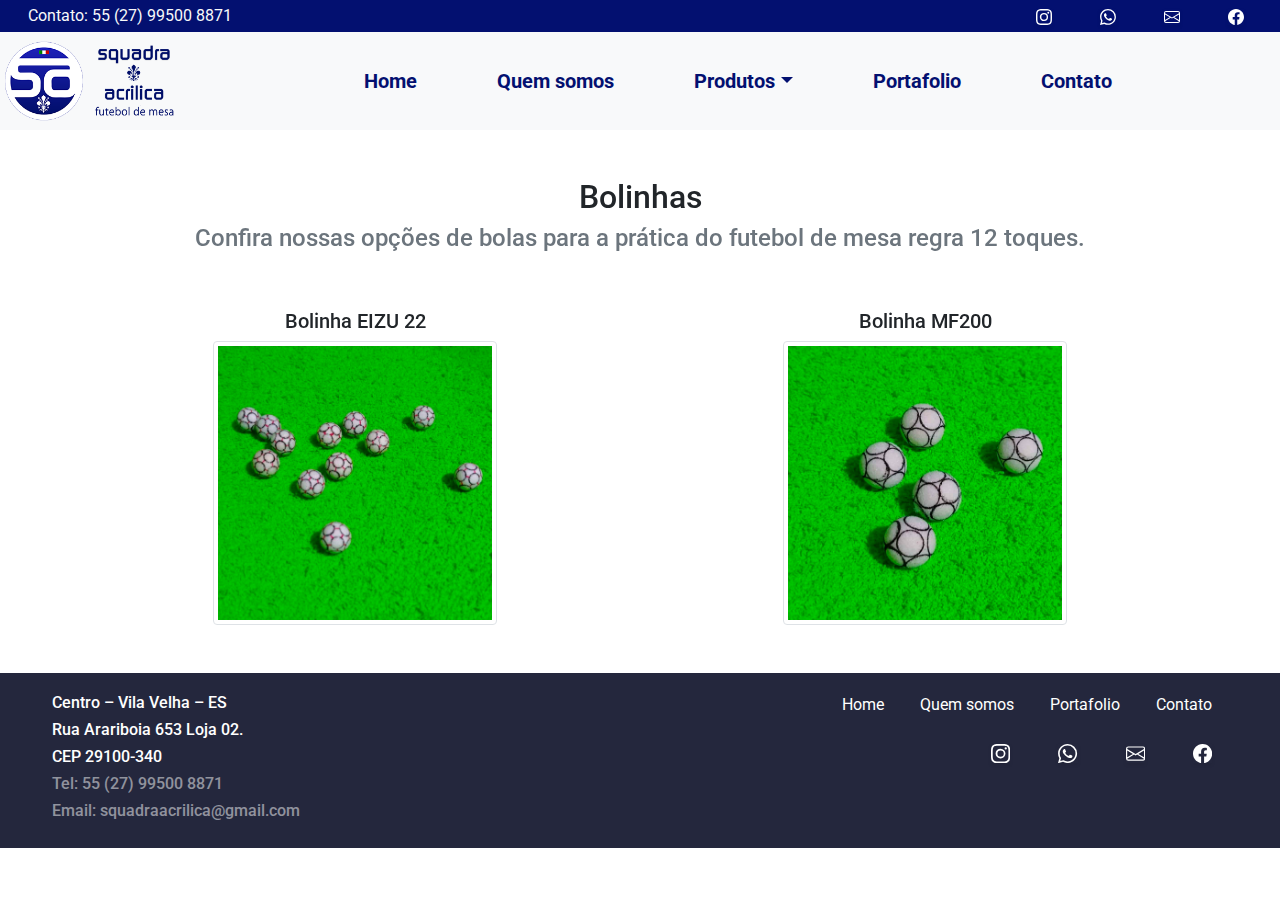
==== commit f01aa8a5: "Add files via upload" ====
--- a/bolinhas.html
+++ b/bolinhas.html
@@ -7,21 +7,20 @@
     <meta name="description" content="Compre aqui botões de qualidad para seu jogo de futebol de mesa. Fazemos envios para todo Brasil">
     <meta name="keywords" content="futebol de mesa, botões, jogo, brinquedo, futebol, brasileirão">
     <title>Squadra Acrilica - Produtos - Bolinhas</title>
-
-    <!-- Required meta tags -->
     <meta charset="utf-8">
     <meta name="viewport" content="width=device-width, initial-scale=1">
 
     <!-- Bootstrap - CSS -->
+    <link href="./csspurge/custom.css" rel="stylesheet">
     <link href="./css/custom.css" rel="stylesheet">
-    <!-- <link href="../css/estilos.css" rel="stylesheet"> -->
-
+    
     <!-- Google Fonts -->
     <link rel="preconnect" href="https://fonts.googleapis.com">
     <link rel="preconnect" href="https://fonts.gstatic.com" crossorigin>
     <link href="https://fonts.googleapis.com/css2?family=Roboto:wght@300&display=swap" rel="stylesheet">
     <script src="./js/scrollreveal.js"></script>
   </head>
+  
   <body>
     <header>
       <div class="container-fluid d-flex justify-content-between align-items-center bg-secondary">
@@ -64,7 +63,7 @@
         <nav class="navbar navbar-expand-lg navbar-light bg-light align-content-end justify-content-between">
           
           <div>  
-           <a class="navbar-brand" href="#"> <img src="./img/logopng1.png" alt="Squadra Acrilica. Futebol de mesa" width="180px" height="auto" > </a>
+           <a class="navbar-brand" href="#"> <img src="./img/logopng1.png" alt="Squadra Acrilica. Futebol de mesa." width="180px" height="auto" > </a>
          </div>
          <button class="me-2 navbar-toggler" type="button" data-bs-toggle="collapse" data-bs-target="#navbarNav" aria-controls="navbarNav" aria-expanded="false" aria-label="Toggle navigation">
            <span class="navbar-toggler-icon"></span>
@@ -108,11 +107,11 @@
          <div class="row i1 justify-content-around">
            <div class=" col-lg-4 col-sm-6 px-5">
             <h5 class="text-center">Bolinha EIZU 22</h5> 
-            <img src="./img/bolinhas1.jpg" class="img-thumbnail" alt="...">
+            <img src="./img/bolinhas1.jpg" class="img-thumbnail" alt="Squadra Acrilica. Futebol de mesa. Bolinhas Eizu 22">
            </div>
            <div class="col-lg-4 col-sm-6 px-5">
             <h5 class="text-center">Bolinha MF200</h5> 
-            <img src="./img/bolinhas2.jpg" class="img-thumbnail" alt="...">
+            <img src="./img/bolinhas2.jpg" class="img-thumbnail" alt="Squadra Acrilica. Futebol de mesa. Bolinhas MF200">
           </div>
          </div>
        </div>
@@ -122,30 +121,30 @@
 
 <!-- Footer -->
 <footer class="div-footer">
-  <div class="container-lg ">
-  <div class="row align-items-start align-content-lg-between">
-    <div class="col-md-6 col-sm-12 text-md-start text-sm-center order-1 order-md-0">
-      <h6 class="text-white-50">Centro – Vila Velha – ES</h6>
+  <div class="container-xxl">
+  <div class="row d-flex align-content-lg-between">
+    <div class="col-md-6 col-sm-12 order-1 order-md-0 d-flex align-items-lg-start justify-content-lg-start align-items-sm-center align-items-md-center flex-column footer-center">
+      <h6 class="text-white">Centro – Vila Velha – ES</h6>
       <h6 class="text-white">Rua Arariboia 653 Loja 02.</h6>
       <h6 class="text-white"> CEP 29100-340</h6>
-      <h6 class="text-white"> Tel: 55 (27) 99500 8871</h6>
-      <h6 class="text-white"> Email: squadraacrilica@gmail.com</h6>
+      <h6 class="text-white-50"> Tel: 55 (27) 99500 8871</h6>
+      <h6 class="text-white-50"> Email: squadraacrilica@gmail.com</h6>
     </div>
-    <div class="col-md-6 col-sm-12 mt-sm-4 order-0 order-md-1">
+    <div class="col-md-6 col-sm-12 order-0 order-md-1 d-flex align-items-lg-end justify-content-lg-start align-items-sm-center align-items-md-center flex-column footer-center">
       <div>
-        <nav class="links-footer text-md-end text-sm-center text-xs-center ">
-          <a class="active links-footer p-3" aria-current="page" href="index.html">Home</a>
-          <a class="links-footer p-3" href="somos.html">Quem somos</a>
-          <a class="links-footer p-3" href="portafolio.html">Portafolio</a>
-          <a class="links-footer p-3" href="contato.html">Contato</a>
+        <nav class="links-footer footer-center">
+          <a class="active links-footer px-sm-3" aria-current="page" href="index.html">Home</a>
+          <a class="links-footer px-sm-3 " href="somos.html">Quem somos</a>
+          <a class="links-footer px-sm-3 " href="portafolio.html">Portafolio</a>
+          <a class="links-footer px-sm-3 " href="contato.html">Contato</a>
         </nav>
       </div>
       
      <!-- Redes sociales -->
-      <div class="text-sm-center text-end">  
-        <nav class="text-sm-center">
-          <ul class="links-footer d-flex mb-3 justify-content-md-end justify-content-sm-center">
-            <li class=" links-footer p-4">
+        
+        <nav>
+          <ul class="d-flex justify-content-center align-items-sm-center align-items-md-center links-footer ps-0">
+            <li class=" p-4">
               <a target=_blank href="https://www.instagram.com/squadraacrilica/">
                 <svg xmlns="http://www.w3.org/2000/svg" width="1.2rem" height="1.2rem" fill="currentColor" class="shadow-sm bi bi-instagram" viewBox="0 0 16 16">
                 <path d="M8 0C5.829 0 5.556.01 4.703.048 3.85.088 3.269.222 2.76.42a3.917 3.917 0 0 0-1.417.923A3.927 3.927 0 0 0 .42 2.76C.222 3.268.087 3.85.048 4.7.01 5.555 0 5.827 0 8.001c0 2.172.01 2.444.048 3.297.04.852.174 1.433.372 1.942.205.526.478.972.923 1.417.444.445.89.719 1.416.923.51.198 1.09.333 1.942.372C5.555 15.99 5.827 16 8 16s2.444-.01 3.298-.048c.851-.04 1.434-.174 1.943-.372a3.916 3.916 0 0 0 1.416-.923c.445-.445.718-.891.923-1.417.197-.509.332-1.09.372-1.942C15.99 10.445 16 10.173 16 8s-.01-2.445-.048-3.299c-.04-.851-.175-1.433-.372-1.941a3.926 3.926 0 0 0-.923-1.417A3.911 3.911 0 0 0 13.24.42c-.51-.198-1.092-.333-1.943-.372C10.443.01 10.172 0 7.998 0h.003zm-.717 1.442h.718c2.136 0 2.389.007 3.232.046.78.035 1.204.166 1.486.275.373.145.64.319.92.599.28.28.453.546.598.92.11.281.24.705.275 1.485.039.843.047 1.096.047 3.231s-.008 2.389-.047 3.232c-.035.78-.166 1.203-.275 1.485a2.47 2.47 0 0 1-.599.919c-.28.28-.546.453-.92.598-.28.11-.704.24-1.485.276-.843.038-1.096.047-3.232.047s-2.39-.009-3.233-.047c-.78-.036-1.203-.166-1.485-.276a2.478 2.478 0 0 1-.92-.598 2.48 2.48 0 0 1-.6-.92c-.109-.281-.24-.705-.275-1.485-.038-.843-.046-1.096-.046-3.233 0-2.136.008-2.388.046-3.231.036-.78.166-1.204.276-1.486.145-.373.319-.64.599-.92.28-.28.546-.453.92-.598.282-.11.705-.24 1.485-.276.738-.034 1.024-.044 2.515-.045v.002zm4.988 1.328a.96.96 0 1 0 0 1.92.96.96 0 0 0 0-1.92zm-4.27 1.122a4.109 4.109 0 1 0 0 8.217 4.109 4.109 0 0 0 0-8.217zm0 1.441a2.667 2.667 0 1 1 0 5.334 2.667 2.667 0 0 1 0-5.334z"/>
@@ -166,7 +165,7 @@
               </svg>
             </a>
           </li>
-          <li class="p-4">
+          <li class="py-4 pe-3 ps-4">
             <a target=_blank href="#">
               <svg xmlns="http://www.w3.org/2000/svg" width="1.2rem" height="1.2rem" fill="currentColor" class="shadow-sm  bi bi-facebook redes" viewBox="0 0 16 16">
                 <path d="M16 8.049c0-4.446-3.582-8.05-8-8.05C3.58 0-.002 3.603-.002 8.05c0 4.017 2.926 7.347 6.75 7.951v-5.625h-2.03V8.05H6.75V6.275c0-2.017 1.195-3.131 3.022-3.131.876 0 1.791.157 1.791.157v1.98h-1.009c-.993 0-1.303.621-1.303 1.258v1.51h2.218l-.354 2.326H9.25V16c3.824-.604 6.75-3.934 6.75-7.951z"/>
@@ -175,7 +174,7 @@
           </li>
         </ul>
         </nav>
-      </div>
+      
   </div>
 </div>
 </div>
--- a/css/custom.css
+++ b/css/custom.css
@@ -8430,12 +8430,14 @@
 
 .links-footer {
   text-decoration: none;
-  list-style: none;
-  padding: 10px 0px; }
+  list-style: none; }
   .links-footer a {
     color: white; }
   .links-footer:hover {
     color: #7aa9b1; }
+
+.footer-center {
+  align-items: center; }
 
 .times {
   color: white;
@@ -8527,7 +8529,12 @@
     height: auto; }
 
   .fuentecontato {
-    font-size: 12px; } }
+    font-size: 12px; }
+
+  .footer-center {
+    align-items: center;
+    font-size: 14px;
+    padding: 0px; } }
 @media screen and (min-width: 576px) and (max-width: 767px) {
   .imagen {
     width: 50%;
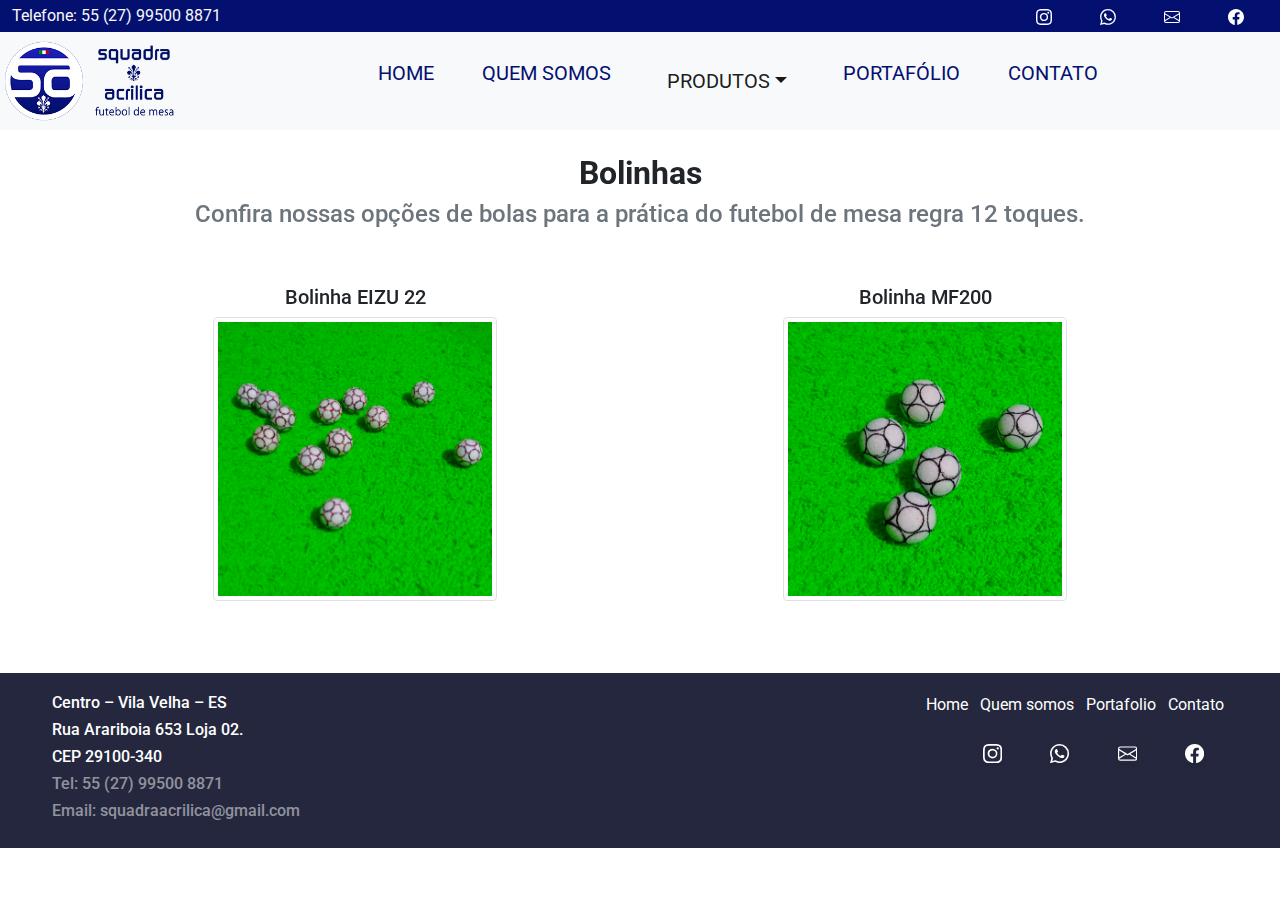
==== commit 4ac99304: "Add files via upload" ====
--- a/bolinhas.html
+++ b/bolinhas.html
@@ -6,7 +6,8 @@
     <!-- Keywords -->
     <meta name="description" content="Compre aqui botões de qualidad para seu jogo de futebol de mesa. Fazemos envios para todo Brasil">
     <meta name="keywords" content="futebol de mesa, botões, jogo, brinquedo, futebol, brasileirão">
-    <title>Squadra Acrilica - Produtos - Bolinhas</title>
+    <title>Squadra Acrílica - Produtos - Bolinhas</title>
+    <link rel="shortcut icon" type="image/x-icon" href="./img/favicon.ico">
     <meta charset="utf-8">
     <meta name="viewport" content="width=device-width, initial-scale=1">
 
@@ -24,7 +25,7 @@
   <body>
     <header>
       <div class="container-fluid d-flex justify-content-between align-items-center bg-secondary">
-        <p class="text-light fs-6 mb-0 px-3 py-1">Contato: 55 (27) 99500 8871</p>
+        <p class="text-light mb-0 py-1">Telefone: 55 (27) 99500 8871</p>
         <!-- Redes sociales -->
         <nav>
           <ul class="estiloredes d-flex mb-0">
@@ -70,15 +71,15 @@
          </button>
 
          <div class="justify-content-lg-around collapse navbar-collapse " id="navbarNav">
-           <ul class="navbar-nav">
-             <li class="carr nav-item px-4">
-               <a class="active fs-5" aria-current="page" href="index.html">Home</a>
+           <ul class="navbar-nav text-uppercase fs-5">
+             <li class="menuprincipal nav-item px-4">
+               <a href="index.html">Home</a>
              </li>
-             <li class="carr nav-item px-4">
-               <a class="fs-5" href="somos.html">Quem somos</a>
+             <li class="menuprincipal nav-item px-4">
+               <a  href="somos.html">Quem somos</a>
              </li>
-             <li class="carr dropdown nav-item px-4">
-               <a class="fs-5 dropdown-toggle" href="#" id="navbarScrollingDropdown" role="button" data-bs-toggle="dropdown" aria-expanded="false">Produtos</a>
+             <li class="menuprincipal dropdown nav-item px-4">
+               <a class="dropdown-toggle nav-link active" aria-current="page" href="#" id="navbarScrollingDropdown" role="button" data-bs-toggle="dropdown" aria-expanded="false">Produtos</a>
                <div class="dropdown-menu " aria-labelledby="navbarDropdownMenuLink">
                  <a class="dropdown-item" href="times.html">Times</a>
                  <a class="dropdown-item" href="goleiros.html">Goleiros</a>
@@ -88,28 +89,28 @@
                 <a class="dropdown-item" href="pins.html">Pins</a>
                </div>
              </li>
-             <li class="carr nav-item px-4">
-               <a class="fs-5" href="portafolio.html">Portafolio</a>
+             <li class="menuprincipal nav-item px-4">
+               <a  href="portafolio.html">Portafólio</a>
              </li>
-             <li class="carr nav-item px-4">
-               <a class="fs-5" href="contato.html">Contato</a>
+             <li class="menuprincipal nav-item px-4">
+               <a href="contato.html">Contato</a>
              </li>
            </ul>
          </div> 
      </nav>
     </header>
      <main>
-       <div class="container-lg py-5">
+       <div class="container-lg py-4">
          <div class="text-center pb-5 t1">
-           <h2>Bolinhas</h2>
+           <h2 class="fw-bolder">Bolinhas</h2>
            <h4 class="text-muted">Confira nossas opções de bolas para a prática do futebol de mesa regra 12 toques.</h4>
         </div>
          <div class="row i1 justify-content-around">
-           <div class=" col-lg-4 col-sm-6 px-5">
+           <div class=" col-lg-4 col-sm-6 px-5 pb-5">
             <h5 class="text-center">Bolinha EIZU 22</h5> 
             <img src="./img/bolinhas1.jpg" class="img-thumbnail" alt="Squadra Acrilica. Futebol de mesa. Bolinhas Eizu 22">
            </div>
-           <div class="col-lg-4 col-sm-6 px-5">
+           <div class="col-lg-4 col-sm-6 px-5 pb-5">
             <h5 class="text-center">Bolinha MF200</h5> 
             <img src="./img/bolinhas2.jpg" class="img-thumbnail" alt="Squadra Acrilica. Futebol de mesa. Bolinhas MF200">
           </div>
@@ -133,10 +134,10 @@
     <div class="col-md-6 col-sm-12 order-0 order-md-1 d-flex align-items-lg-end justify-content-lg-start align-items-sm-center align-items-md-center flex-column footer-center">
       <div>
         <nav class="links-footer footer-center">
-          <a class="active links-footer px-sm-3" aria-current="page" href="index.html">Home</a>
-          <a class="links-footer px-sm-3 " href="somos.html">Quem somos</a>
-          <a class="links-footer px-sm-3 " href="portafolio.html">Portafolio</a>
-          <a class="links-footer px-sm-3 " href="contato.html">Contato</a>
+          <a class="active links-footer px-1" aria-current="page" href="index.html">Home</a>
+          <a class="links-footer px-1 " href="somos.html">Quem somos</a>
+          <a class="links-footer px-1 " href="portafolio.html">Portafolio</a>
+          <a class="links-footer px-1 " href="contato.html">Contato</a>
         </nav>
       </div>
       
@@ -165,7 +166,7 @@
               </svg>
             </a>
           </li>
-          <li class="py-4 pe-3 ps-4">
+          <li class="p-4">
             <a target=_blank href="#">
               <svg xmlns="http://www.w3.org/2000/svg" width="1.2rem" height="1.2rem" fill="currentColor" class="shadow-sm  bi bi-facebook redes" viewBox="0 0 16 16">
                 <path d="M16 8.049c0-4.446-3.582-8.05-8-8.05C3.58 0-.002 3.603-.002 8.05c0 4.017 2.926 7.347 6.75 7.951v-5.625h-2.03V8.05H6.75V6.275c0-2.017 1.195-3.131 3.022-3.131.876 0 1.791.157 1.791.157v1.98h-1.009c-.993 0-1.303.621-1.303 1.258v1.51h2.218l-.354 2.326H9.25V16c3.824-.604 6.75-3.934 6.75-7.951z"/>
